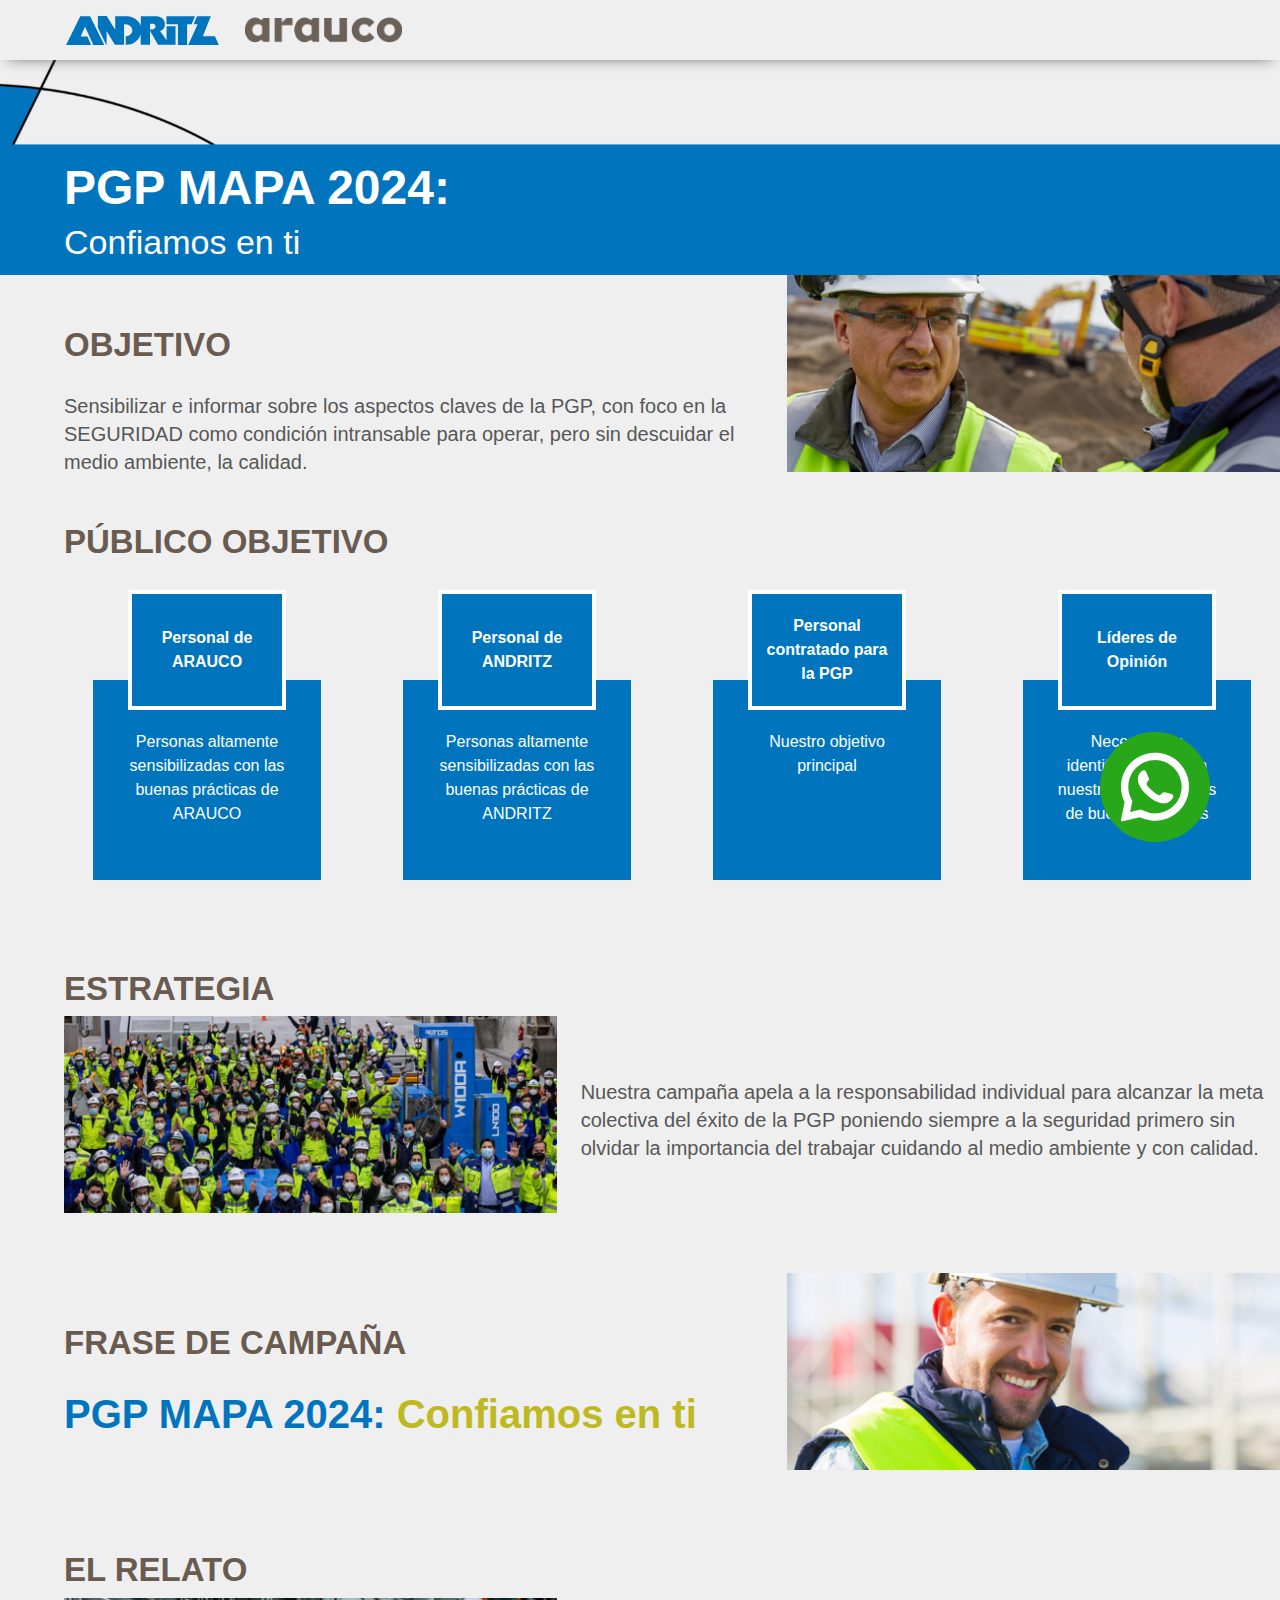
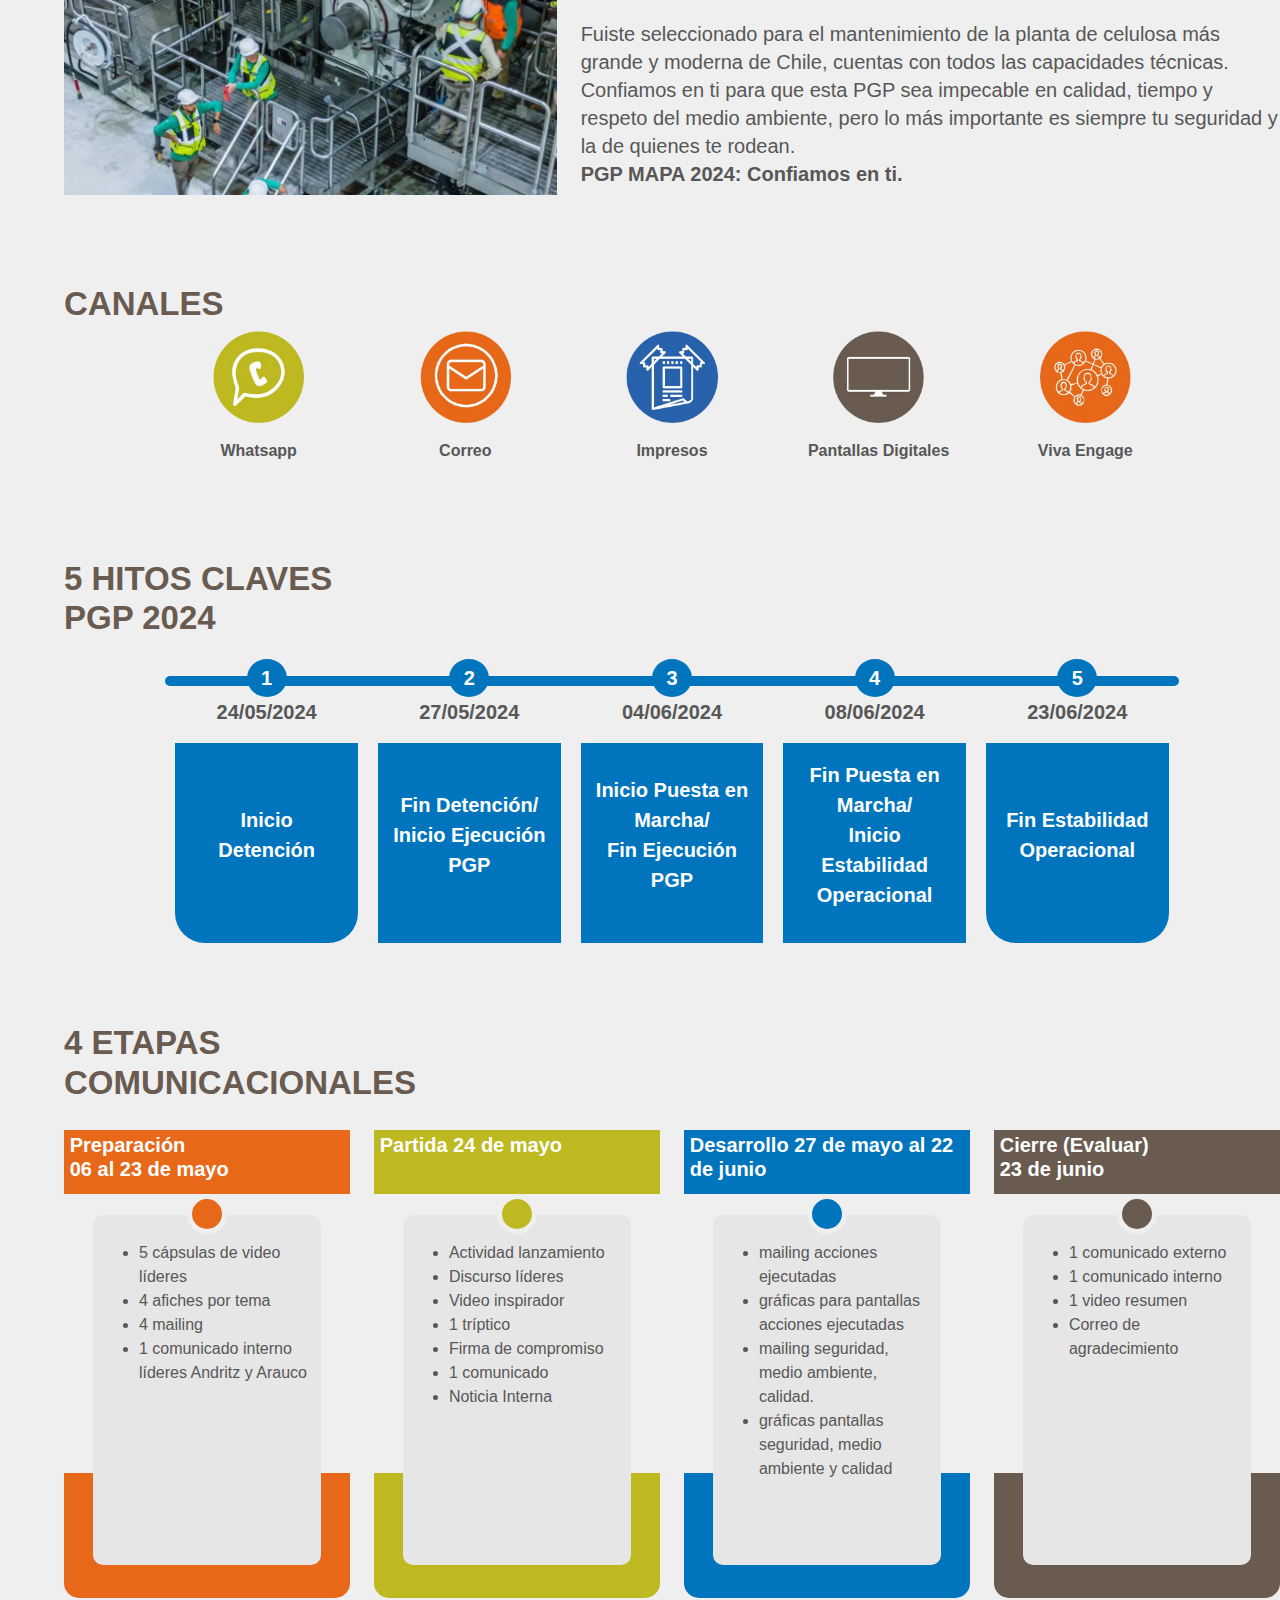
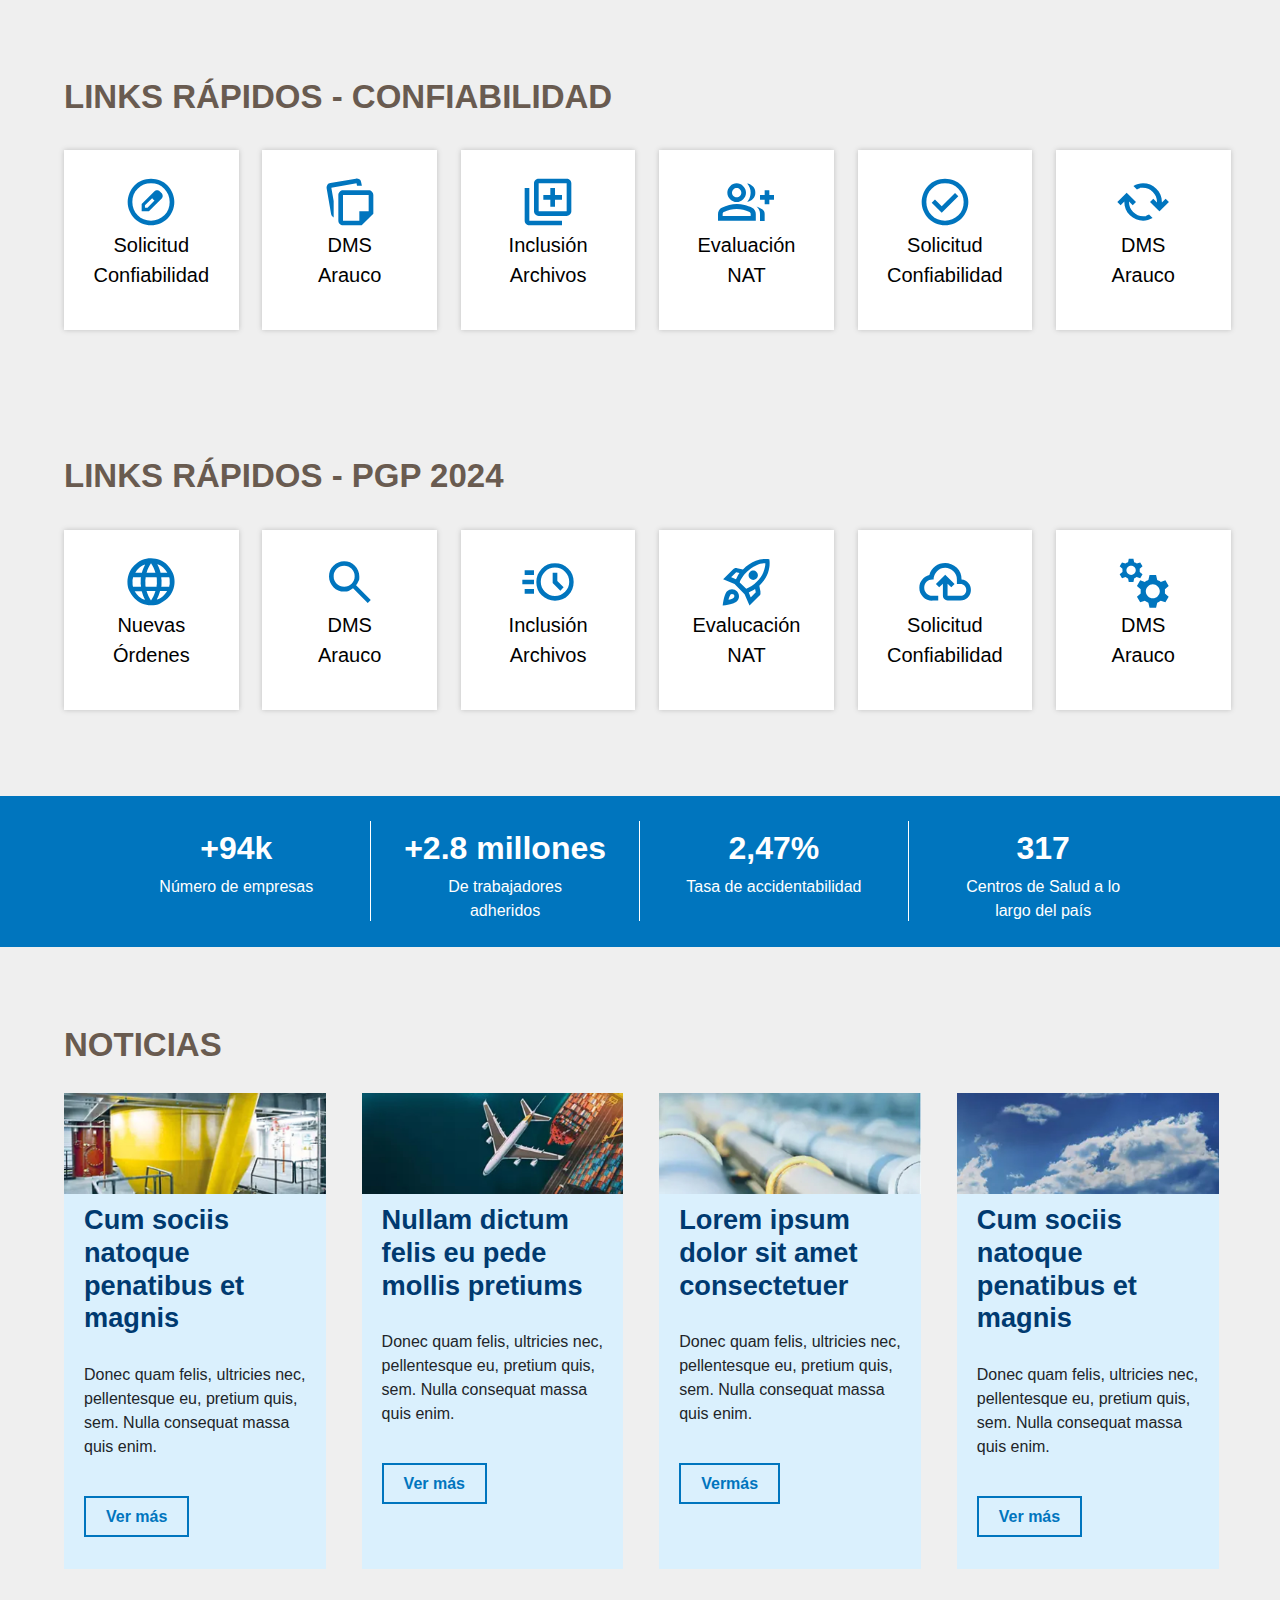
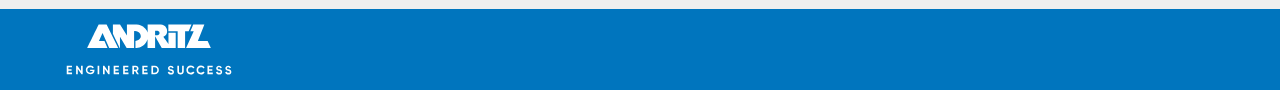
==== index.html @ b56d86c9 "tercer commit whatsapp" ====
<!DOCTYPE html>
<html>
<head>

    <meta charset="utf-8">
    <meta http-equiv="X-UA-Compatible" content="IE=edge">
    <meta name="viewport" content="width=device-width, initial-scale=1">

    <title>ANDRITZ</title>
    <!-- Bootstrap 5 -->
    <link rel="stylesheet" href="assets/css/bootstrap.min.css">

    <!-- CSS Diseño Personalizado -->
    <link rel="stylesheet" href="assets/css/style.css">



</head>

<body>
    

    <!-- HEADER -->
    <header class="header">
        <div class="and-header">
            <div class="and-logo">
                <a href="#"><img src="assets/img/logo-andritz.svg" alt="Andritz"></a>
            </div>

            <div class="and-logo">
                <a href="#"></a><img src="assets/img/logo-arauco.png" alt="Arauco"></a>
            </div>

        </div>
    </header>
    

    <!-- FOTO HEADER -->
    <div class="and-header-img">
        <div class="and-tit-header-img">
            <h1>PGP MAPA 2024:</h1>
            <p>Confiamos en ti</p>
        </div>
        <img class="and-header-desk" src="assets/img/header-arauco-andritz.png">
        <img class="and-header-mob" src="assets/img/header-mapa-responsive.png">
        <img class="and-header-mob320" src="assets/img/header-mapa-responsive320.png">
    </div>


    <div class="modal" tabindex="-1">
        <div class="modal-dialog">
          <div class="modal-content">
            <div class="modal-header">
              <h5 class="modal-title">Título del modal</h5>
              <button type="button" class="btn-close" data-bs-dismiss="modal" aria-label="Close"></button>
            </div>
            <div class="modal-body">
              <p>El texto del cuerpo modal va aquí.</p>
            </div>
            <div class="modal-footer">
              <button type="button" class="btn btn-secondary" data-bs-dismiss="modal">Cerrar</button>
              <button type="button" class="btn btn-primary">Guardar cambios</button>
            </div>
          </div>
        </div>
      </div>
    
    <!-- OBJETIVO -->
    <section class="section-arauco">
        <div class="row">
            <div class="col-md-7 and-objetivo">
                <h1 class="and-azul3">OBJETIVO</h1>
                <div class="and-separador20"></div>
                <p style="font-size: 20px; line-height: 28px;">
                Sensibilizar e informar sobre los aspectos claves de la PGP, con foco en la SEGURIDAD como condición intransable para operar, 
                pero sin descuidar el medio ambiente, la calidad. </p>
            </div>
            <div class="col-md-5    ">
                <img src="assets/img/fotos-arauco1.jpg">
            </div>
        </div>

    </section>

<div class="and-separador30"></div>

    <!-- PUBLICO OBJETIVO -->
    <section class="section-arauco">
        <h1 class="and-azul3">PÚBLICO OBJETIVO</h1>
        <div class="and-separador20"></div>
        <div class="row">
            <div class="col-md-3">
                <div class="and-pub-2">
                    <p>Personal de ARAUCO</p>
                </div>
                <div class="and-pub-obj">
                    <div class="and-separador20"></div>
                    <div class="and-separador20"></div>
                    <div class="and-separador10"></div>
                    <p>
                    Personas altamente sensibilizadas con las buenas prácticas de ARAUCO </p>
                </div>
            </div>

            <div class="col-md-3">
                <div class="and-pub-2">
                    <p>Personal de ANDRITZ</p>
                </div>
                <div class="and-pub-obj">
                    <div class="and-separador20"></div>
                    <div class="and-separador20"></div>
                    <div class="and-separador10"></div>
                    <p>
                        Personas altamente sensibilizadas con las buenas prácticas de ANDRITZ</p>
                </div>
            </div>

            <div class="col-md-3">
                <div class="and-pub-2">
                    <p>Personal contratado para la PGP</p>
                </div>
                <div class="and-pub-obj">
                    <div class="and-separador20"></div>
                    <div class="and-separador20"></div>
                    <div class="and-separador10"></div>
                    <p>
                   Nuestro objetivo principal</p>
                </div>
            </div>

            <div class="col-md-3">
                <div class="and-pub-2">
                    <p>Líderes de Opinión</p>
                </div>
                <div class="and-pub-obj">
                    <div class="and-separador20"></div>
                    <div class="and-separador20"></div>
                    <div class="and-separador10"></div>
                    <p>
                   Necesitamos identificarlos. Serán nuestros embajadores de buenas prácticas</p>
                </div>
            </div>


        </div>

    </section>

    <div class="and-separador30"></div>
    <div class="and-separador30"></div>

        <!-- ESTRATEGIA -->
        <section class="section-arauco">
            <div class="row">
                <div class="col-md-5">
                    <h1 class="and-azul3">ESTRATEGIA</h1>
                    <img src="assets/img/fotos-arauco2.jpg">
                </div>
                <div class="col-md-7 and-objetivo">
                    
                    <div class="and-separador20"></div>
                    <div class="and-separador20"></div>
                    <div class="and-separador20"></div>
                    <p style="font-size: 20px; line-height: 28px;">
                    Nuestra campaña apela a la responsabilidad individual para alcanzar la meta colectiva del
                    éxito de la PGP poniendo siempre a la seguridad primero sin olvidar la importancia del trabajar
                    cuidando al medio ambiente y con calidad. </p>
                </div>

            </div>
    
        </section>

        <div class="and-separador30"></div>
        <div class="and-separador30"></div>

        <!-- FRASE DE CAMPAÑA -->
        <section class="section-arauco">
            <div class="row">
                <div class="col-md-7 and-objetivo">
                    <h1 class="and-azul3">FRASE DE CAMPAÑA</h1>
                    <div class="and-separador20"></div>
                    <h1 class="h1-pgp">PGP MAPA 2024: <span>Confiamos en ti</span></h1>
                </div>
                <div class="col-md-5">
                    <img src="assets/img/fotos-arauco3.jpg">
                </div>
            </div>
    
        </section>    

        <div class="and-separador20"></div>
        <div class="and-separador20"></div>
        <div class="and-separador20"></div>
        <div class="and-separador20"></div>
    
            <!-- EL RELATO -->
            <section class="section-arauco">
                <div class="row">
                    <div class="col-md-5">
                        <h1 class="and-azul3">EL RELATO</h1>
                        <img src="assets/img/fotos-arauco4.jpg">
                    </div>
                    <div class="col-md-7 and-objetivo">
                        
                        <div class="and-separador20"></div>
                        <p style="font-size: 20px; line-height: 28px;">
                            Fuiste seleccionado para el mantenimiento de la planta de celulosa más grande y moderna de Chile, 
                            cuentas con todos las capacidades técnicas. Confiamos en ti para que esta PGP sea impecable en calidad, 
                            tiempo y respeto del medio ambiente, pero lo más importante es siempre tu seguridad y la de quienes te rodean.<br> 
                            <strong>PGP MAPA 2024: Confiamos en ti.</strong> </p>
                    </div>
    
                </div>
        
            </section>   
            
        <div class="and-separador20"></div>
        <div class="and-separador20"></div>
        <div class="and-separador20"></div>
        <div class="and-separador20"></div>
    
        <!-- CANALES-->
        <section class="section-arauco">
            <h1 class="and-azul3">CANALES</h1>
            <div class="row">
                <div class="col-md-1"></div>
                <div class="col-md-2 and-ico-canales">
                    <img src="assets/img/ico-canales1.png" alt="Whatsapp">
                    <p><strong>Whatsapp</strong></p>
                </div>
                <div class="col-md-2 and-ico-canales">
                    <img src="assets/img/ico-canales2.png" alt="Whatsapp">
                    <p><strong>Correo</strong></p>
                </div>
                <div class="col-md-2 and-ico-canales">
                    <img src="assets/img/ico-canales3.png" alt="Whatsapp">
                    <p><strong>Impresos</strong></p>
                </div>
                <div class="col-md-2 and-ico-canales">
                    <img src="assets/img/ico-canales4.png" alt="Whatsapp">
                    <p><strong>Pantallas Digitales</strong></p>
                </div>
                <div class="col-md-2 and-ico-canales">
                    <img src="assets/img/ico-canales5.png" alt="Whatsapp">
                    <p><strong>Viva Engage</strong></p>
                </div>
                <div class="col-md-1"></div>
            </div>
    
        </section>    

        <div class="and-separador20"></div>
        <div class="and-separador20"></div>
        <div class="and-separador20"></div>
        <div class="and-separador20"></div>

         <!-- 5 HISTOS CLAVES-->
         <section class="section-arauco">
             <h1 class="and-azul3">5 HITOS CLAVES <br>PGP 2024</h1>
            <div class="and-separador20"></div>
            <div class="row and-claves">
                
                <div class="col-md-1"></div>
                <div class="col-md-2 and-hito">
                    <div class="and-hito-head">
                        <div class="linea1 border-line1"></div>
                        <p class="and-hito-num">1</p>
                        <p>24/05/2024</p>
                    </div>
                    <div class="and-hito-foot and-hito-foot-border-radius">
                        <p>Inicio<br>Detención</p>
                    </div>
                </div>
                <div class="col-md-2 and-hito">
                    <div class="and-hito-head">
                        <div class="linea1"></div>
                        <p class="and-hito-num">2</p>
                        <p>27/05/2024</p>
                    </div>
                    <div class="and-hito-foot">
                        <p>Fin Detención/ <br>Inicio Ejecución PGP</p>
                    </div>
                </div>
                <div class="col-md-2 and-hito">
                    <div class="and-hito-head">
                        <div class="linea1"></div>
                        <p class="and-hito-num">3</p>
                        <p>04/06/2024</p>
                    </div>
                    <div class="and-hito-foot">
                        <p>Inicio Puesta en Marcha/ <br>Fin Ejecución PGP</p>
                    </div>
                </div>
                <div class="col-md-2 and-hito">
                    <div class="and-hito-head">
                        <div class="linea1"></div>
                        <p class="and-hito-num">4</p>
                        <p>08/06/2024</p>
                    </div>
                    <div class="and-hito-foot">
                        <p>Fin Puesta en Marcha/ <br>Inicio Estabilidad Operacional</p>
                    </div>
                </div>
                <div class="col-md-2 and-hito">
                    <div class="and-hito-head">
                        <div class="linea1 border-line2"></div>
                        <p class="and-hito-num">5</p>
                        <p>23/06/2024</p>
                    </div>
                    <div class="and-hito-foot and-hito-foot-border-radius">
                        <p>Fin Estabilidad Operacional</p>
                    </div>
                </div>
                <div class="col-md-1"></div>
            </div>
    
        </section>    
        
        <div class="and-separador20"></div>
        <div class="and-separador20"></div>
        <div class="and-separador20"></div>
        <div class="and-separador20"></div>

         <!-- 4 ETAPAS COMUNICACIONALES-->
         <section class="section-arauco">
            <h1 class="and-azul3">4 ETAPAS <br>COMUNICACIONALES</h1>
            <div class="and-separador20"></div>
            <div class="row">
                <div class="col-md-3 and-comunica">
                    <div class="tit-fecha-comunica bg-comunica1">
                    <h5>Preparación<br>06 al 23 de mayo</h5>
                    </div>
                    <div class="and-bullet-comunica bg-comunica1"></div>
                    <div class="foot-list-comunica">
                        <ul>
                            <li>5 cápsulas de video líderes</li>
                            <li>4 afiches por tema</li>
                            <li>4 mailing</li>
                            <li>1 comunicado interno líderes Andritz y Arauco</li>
                        </ul>
                        </div>
                    <div class="foot-comunica bg-comunica1">
                    </div>

                </div>
                <div class="col-md-3 and-comunica">
                    <div class="tit-fecha-comunica bg-comunica2">
                    <h5>Partida 24 de mayo</h5>
                    </div>
                    <div class="and-bullet-comunica bg-comunica2"></div>
                    <div class="foot-list-comunica">
                        <ul>
                            <li>Actividad lanzamiento</li>
                            <li>Discurso líderes</li>
                            <li>Video inspirador</li>
                            <li>1 tríptico</li>
                            <li>Firma de compromiso </li>
                            <li>1 comunicado</li>
                            <li>Noticia Interna</li>
                        </ul>
                        </div>
                    <div class="foot-comunica bg-comunica2">
                    </div>

                </div>
                <div class="col-md-3 and-comunica">
                    <div class="tit-fecha-comunica bg-comunica3">
                    <h5>Desarrollo 27 de mayo al 22 de junio</h5>
                    </div>
                    <div class="and-bullet-comunica bg-comunica3"></div>
                    <div class="foot-list-comunica">
                        <ul>
                            <li>mailing acciones ejecutadas</li>
                            <li>gráficas para pantallas acciones ejecutadas</li>
                            <li>mailing seguridad, medio ambiente, calidad. </li>
                            <li>gráficas pantallas seguridad, medio ambiente y calidad</li>
                        </ul>
                        </div>
                    <div class="foot-comunica bg-comunica3">
                    </div>

                </div>
                <div class="col-md-3 and-comunica">
                    <div class="tit-fecha-comunica bg-comunica4">
                    <h5>Cierre (Evaluar)<br>23 de junio </h5>
                    </div>
                    <div class="and-bullet-comunica bg-comunica4"></div>
                    <div class="foot-list-comunica">
                        <ul>
                            <li>1 comunicado externo</li>
                            <li>1 comunicado interno</li>
                            <li>1 video resumen</li>
                            <li>Correo de agradecimiento</li>
                        </ul>
                        </div>
                    <div class="foot-comunica bg-comunica4">
                    </div>

                </div>                
            </div>
        </section>            

        <div class="and-separador20"></div>
        <div class="and-separador20"></div>

    <!-- CONTENIDO -->
    <section class="section">
        <div class="and-container">

            <!-- LINKS RÁPIDOS - CONFIABILIDAD-->
            <h3 class="and-azul3">LINKS RÁPIDOS - CONFIABILIDAD</h3>
            <div class="and-separador20"></div>
            <div class="and-row">
                <div class="and-col-2">
                    <button class="and-btn">
                        <img src="assets/img/svg/draft_orders_24dp_FILL0_wght400_GRAD0_opsz24.svg">
                        <p>Solicitud<br>Confiabilidad</p>
                    </button>
                </div>
                <div class="and-col-2">
                    <button class="and-btn">
                        <img src="assets/img/svg/note_stack_24dp_FILL0_wght400_GRAD0_opsz24.svg">
                        <p>DMS<br>Arauco</p>
                    </button>
                </div>
                <div class="and-col-2">
                    <button class="and-btn">
                    <img src="assets/img/svg/add_to_photos_24dp_FILL0_wght400_GRAD0_opsz24.svg">
                        <p>Inclusión<br>Archivos</p>
                    </button>
                </div>
                <div class="and-col-2">
                    <button class="and-btn">
                        <img src="assets/img/svg/group_add_24dp_FILL0_wght400_GRAD0_opsz24.svg">
                        <p>Evaluación<br>NAT</p>
                    </button>
                </div>
                <div class="and-col-2">
                    <button class="and-btn">
                        <img src="assets/img/svg/check_circle_24dp_FILL0_wght400_GRAD0_opsz24.svg">
                        <p>Solicitud<br>Confiabilidad</p>
                    </button>
                </div>
                <div class="and-col-2">
                    <button class="and-btn">
                        <img src="assets/img/svg/cached_24dp_FILL0_wght400_GRAD0_opsz24.svg">
                        <p>DMS<br>Arauco</p>
                    </button>
                </div>
                </div>

                <div class="and-separador30"></div>
                <div class="and-separador30"></div>
                <div class="and-separador30"></div>
                <div class="and-separador30"></div>

            <!-- LINKS RÁPIDOS - PGP 2024-->
            <h3 class="and-azul3">LINKS RÁPIDOS - PGP 2024</h3>
            <div class="and-separador20"></div>
            <div class="and-row">
                <div class="and-col-2">
                    <button class="and-btn">
                        <img src="assets/img/svg/language_24dp_FILL0_wght400_GRAD0_opsz24.svg">
                        <p>Nuevas<br>Órdenes</p>
                    </button>
                </div>
                <div class="and-col-2">
                    <button class="and-btn">
                        <img src="assets/img/svg/search_24dp_FILL0_wght400_GRAD0_opsz24.svg">
                        <p>DMS<br>Arauco</p>
                    </button>
                </div>
                <div class="and-col-2">
                    <button class="and-btn">
                    <img src="assets/img/svg/acute_24dp_FILL0_wght400_GRAD0_opsz24.svg">
                        <p>Inclusión<br>Archivos</p>
                    </button>
                </div>
                <div class="and-col-2">
                    <button class="and-btn">
                        <img src="assets/img/svg/rocket_launch_24dp_FILL0_wght400_GRAD0_opsz24.svg">
                        <p>Evalucación<br>NAT</p>
                    </button>
                </div>
                <div class="and-col-2">
                    <button class="and-btn">
                        <img src="assets/img/svg/cloud_upload_24dp_FILL0_wght400_GRAD0_opsz24.svg">
                        <p>Solicitud<br>Confiabilidad</p>
                    </button>
                </div>
                <div class="and-col-2">
                    <button class="and-btn">
                        <img src="assets/img/svg/manufacturing_24dp_FILL0_wght400_GRAD0_opsz24.svg">
                        <p>DMS<br>Arauco</p>
                    </button>
                </div>
                </div>
            </div>
        </div>
    </section>

    <div class="and-separador20"></div>
    <div class="and-separador20"></div>
    <div class="and-separador20"></div>
    <div class="and-separador20"></div>

    <!-- SECCIÓN INDICADORES -->
    <div class="and-indica">

            <div class="and-row">
                <div class="and-col-3 and-indica-box and-indica-box-border">
                    <h1>+94k</h1>
                    <p>Número de empresas</p>
                </div>
                <div class="and-col-3 and-indica-box and-indica-box-border">
                    <h1>+2.8 millones</h1>
                    <p>De trabajadores<br>adheridos</p>
                </div>
                <div class="and-col-3 and-indica-box and-indica-box-border">
                    <h1>2,47%</h1>
                    <p>Tasa de accidentabilidad</p>
                </div>
                <div class="and-col-3 and-indica-box">
                    <h1>317</h1>
                    <p>Centros de Salud a lo<br>largo del país</p>
                </div>
            </div>

    </div>

    <div class="and-separador20"></div>
    <div class="and-separador20"></div>

    <!-- NOTICIAS-->
    <section class="section">
        <h1 class="and-azul3">NOTICIAS</h1>
        <div class="and-separador20"></div>
        <div class="and-row">
            <div class="and-col-3 and-box-noticia">
                <img src="assets/img/pp-gasification-bfb-skive.jpg" alt="Imagen Noticia">
                <div class="and-txt-box-noticia">
                    <h2>Cum sociis natoque penatibus et magnis</h2>
                    <div class="and-separador20"></div>
                    <p>Donec quam felis, ultricies nec, pellentesque eu, pretium quis, sem. Nulla consequat massa quis enim.</p>
                    <div class="and-separador30"></div>
                    <a href="noticia.html" class="and-btn-noticia">
                        Ver más
                    </a>
                </div>
            </div>
            <div class="and-col-3 and-box-noticia">
                <img src="assets/img/renewable-fuels-slider-image.jpg" alt="Imagen Noticia">
                <div class="and-txt-box-noticia">
                    <h2>Nullam dictum felis eu pede mollis pretiums</h2>
                    <div class="and-separador20"></div>
                    <p>Donec quam felis, ultricies nec, pellentesque eu, pretium quis, sem. Nulla consequat massa quis enim.</p>
                    <div class="and-separador30"></div>
                    <a href="noticia.html" class="and-btn-noticia">
                        Ver más
                    </a>
                </div>
            </div>
            <div class="and-col-3 and-box-noticia">
                <img src="assets/img/picture-1-keyvisual-offshore-bioethanol-metals-steel-pumps-pumps.jpg" alt="Imagen Noticia">
                <div class="and-txt-box-noticia">
                    <h2>Lorem ipsum dolor sit amet consectetuer </h2>
                    <div class="and-separador20"></div>
                    <p>Donec quam felis, ultricies nec, pellentesque eu, pretium quis, sem. Nulla consequat massa quis enim.</p>
                    <div class="and-separador30"></div>
                    <a href="noticia.html" class="and-btn-noticia">
                        Vermás
                    </a>
                </div>
            </div>
            <div class="and-col-3 and-box-noticia">
                <img src="assets/img/andritz-kap-bg-picture.jpg" alt="Imagen Noticia">
                <div class="and-txt-box-noticia">
                    <h2>Cum sociis natoque penatibus et magnis</h2>
                    <div class="and-separador20"></div>
                    <p>Donec quam felis, ultricies nec, pellentesque eu, pretium quis, sem. Nulla consequat massa quis enim.</p>
                    <div class="and-separador30"></div>
                    <a href="noticia.html" class="and-btn-noticia">
                        Ver más
                    </a>
                </div>
            </div>
            

        </div>


    </section>  
    
    <div class="and-separador20"></div>
    <div class="and-separador20"></div>


    <!-- FOOTER -->
    <footer class="footer">
        <div class="and-footer">
            <img src="assets/img/logo-footer-andritz.svg" alt="Logo Footer Andritz">
        </div>
    </footer>



    <!-- MODAL BIENVENIDA -->
    <div class="modal" id="myModal" tabindex="-1">
        <div class="modal-dialog">
          <div class="modal-content">
<!--             <div class="modal-header">
                
              <h5 class="modal-title">Título del modal</h5>
              <button type="button" class="btn-close" data-bs-dismiss="modal" aria-label="Close"></button>
            </div> -->
            
            <img src="assets/img/modal-bienvenida.jpg">

            <button type="button" class="btn" data-bs-dismiss="modal">Cerrar X</button>

<!--             <div class="modal-body">
              <p>El texto del cuerpo modal va aquí.</p>
            </div> -->
<!--             <div class="modal-footer">
              <button type="button" class="btn btn-secondary" data-bs-dismiss="modal">Cerrar</button>
              <button type="button" class="btn btn-primary">Guardar cambios</button>
            </div> -->
          </div>
        </div>
      </div>

      <a href="#" class="btn-flotante"><img src="assets/img/svg/whatsapp.svg" width="30" height="30"></a>

    <script src="assets/js/jquery.min.js"></script>
    <script src="assets/js/bootstrap.min.js"></script>
    <script src="assets/js/popper-1.14.6.min.js"></script>

    <script>
        $(window).on('load',function(){
    var delayMs = 1500; // delay in milliseconds
    
    setTimeout(function(){
        $('#myModal').modal('show');
    }, delayMs);
});
    </script>



</body>
</html>
---- assets/css/style.css ----
*{
    margin: 0;
    padding: 0;
}

body{
    background-color: #EFEFEF;
    font-family: Arial, sans-serif;
    overflow-x: hidden;
}

img{
    width: 100%;
    height: auto;
}

header.header{
    width: 100%;
    height: auto;
    background-color: #EFEFEF;
    position: fixed;
    z-index: 999;
    -webkit-box-shadow: 0px 5px 15px -8px rgba(69,69,69,1);
-moz-box-shadow: 0px 5px 15px -8px rgba(69,69,69,1);
box-shadow: 0px 5px 15px -8px rgba(69,69,69,1);
}

.and-header{
    height: auto;
    display: flex;
    margin-left: 5%;
    align-items: center;
    padding: 1% 0;
}



.and-logo{
    margin-right: 2%;
}


.and-logo img{
    width: 157px;
}

.and-header-img{
    padding-top: 4%;
    height: auto;
}

.and-tit-header-img{
    position: absolute;
    left: 5%;
    top:24%;
    transition: .3s;
}

.and-header-img h1{
    color: #FFFFFF;
    font-size: 48px;
    font-weight: 700;
    margin-bottom: 0;
}

.and-header-img p{
    color: #FFFFFF;
    font-size: 34px;
    font-weight: lighter;
}

.and-header-img img{
    width: 100%;
    height: auto;
}

.and-header-mob{
    display: none;
}

.and-header-mob320{
    display: none;
}


section.section{
    margin:0 2% 0 5%;
    min-height: 400px;
    padding: 3% 0 0 0;
}

section.section-arauco{
    margin:0 0 0 5%;
    padding: 0;
    color:#575757;
}


.and-pub-obj{
    width: 70%;
    min-height: 178px;
    /* height: auto; */
    background-color:#0075BE;
    color: #FFFFFF;
    padding: 0 10% 4% 10%;
    text-align: center;
    line-height: 24px;
    margin: 0 auto;
    margin-top: -30px;
    margin-bottom: 10%;
}

.and-pub-2{
    width: 45%;
    height: 120px;
    margin: 0 auto;
    padding: 0 10px;
    display: flex;
    align-content: center;
    flex-wrap: wrap;
    border: 4px solid #FFFFFF;
    z-index: 10;
    position: relative;
    background-color:#0075BE;
    color: #FFFFFF;
    text-align: center;
}

.and-pub-2 p{
    margin: 0 auto;
    font-weight: 700;
}

.and-objetivo{
    padding-top: 4%;
}

.and-azul1{
    color:#0075BE;
}
.and-azul2{
    color:#003A70;
}
.and-azul3{
    color:#695b50;
    font-size: 33px;
    font-weight: 700;
}

.h1-pgp{
    color:#0075BE;
    font-weight: 700;
}

.h1-pgp span{
    color: #beb921;
}

.and-icon34{
    font-size: 34px;
}
.and-icon48{
    font-size: 48px;
}
.and-icon52{
    font-size: 52px;
}
.and-icon56{
    font-size: 56px;
}

.and-separador10{
    width: 100%;
    height: 10px;
}

.and-separador20{
    width: 100%;
    height: 20px;
}

.and-separador30{
    width: 100%;
    height: 30px;
}


.and-btn{
    width: 88%;
    height: 180px;
    font-size: 20px;
    background-color: #FFFFFF;
    border-radius: 0px;
    border: none;
    margin: 3% 0;
    -webkit-box-shadow: 0px 0px 5px 0px rgba(191,191,191,1);
    -moz-box-shadow: 0px 0px 5px 0px rgba(191,191,191,1);
    box-shadow: 0px 0px 5px 0px rgba(191,191,191,1);
}

.and-btn:hover{
    background-color: #d9eaf5;
    transition: .3s;
    cursor: pointer;
}

.and-btn:focus{
    border: 2px solid #0075BE;
    transition: .3s;
}

.and-btn img{
    width: 56px;
    height: auto;
    color: #0075BE;
}



.and-indica{
    /* width: 84%; */
    background-color: #0075BE;
    color: #FFFFFF;
    padding: 2% 8%;
}

.and-indica-box{
    text-align: center;
    height: 100px !important;
    padding-top: .7%;
}
.and-indica-box h1{
font-size: 2rem;
font-weight: 700;
}
.and-indica-box-border{
    border-right: 1px solid #FFFFFF;
}


.and-box-noticia{
    width: 95%;
    height: auto;
    margin: 0 3% 0 0;
    background-color: #DAF0FD;
}

.and-box-noticia img{
    width: 100%;
    height: auto;
}

.and-txt-box-noticia{
    padding:10px 20px 40px 20px;
}

.and-txt-box-noticia h2{
    color:#003A70;
    font-size: 1.7rem !important;
    font-weight: 700;
}

a.and-btn-noticia{
    width: 200px;
    height: 40px;
    background-color: transparent;
    border: 2px solid #0075BE;
    color: #0075BE;
    padding: 10px 20px;
    text-decoration: none;
    font-weight: bold;
}

a.and-btn-noticia:hover{
    color: #8ac0e1;
    transition: .3s;;
}


.and-ico-canales{
    text-align: center;
}

.and-ico-canales img{
    width: 50%;
    height: auto;
    margin-bottom: 1rem;
}

.and-claves{
    margin: 0 auto;
}

.and-hito{
    text-align: center;
    padding: 0;
}

.and-hito-head{
    padding: 5% 0 0 0;
    font-weight: 700;
}

.and-hito-head p{
    font-size: 20px;
}

.and-hito-num{
    width: 40px;
    height: auto;
    border-radius: 50%;
    background-color:#0075BE;
    color: #FFFFFF;
    margin: 0 auto;
    font-weight: 700;
    font-size: 28px;
    padding: 2%;
    margin-top: -27px;
}
.and-hito-foot{
    background-color: #0075BE;
    color: #FFFFFF;
    min-height: 200px;
    padding: 5%;
    display: flex;
    justify-content: center;
    align-items: center;
    margin: 0 10px;
}

.and-hito-foot-border-radius{
    border-radius: 0 0 30px 30px ;
}

.and-hito-foot p{
    font-size: 20px;
    font-weight: 700;
}

.linea1{
    width: 100%;
    height: 10px;
    background-color: #0075BE;
}

.border-line1{
    border-radius: 10px 0 0 10px;
}
.border-line2{
    border-radius:0 10px 10px 0;
}

.tit-fecha-comunica{
    color: #FFFFFF;
    padding: 1% 1% 1% 2%;
    min-height: 64px;
}

.tit-fecha-comunica h5{
    font-weight: 700;
}

.foot-comunica{
    width: 100%;
    height: 125px;
    padding: 0 0 5% 0;
    border-radius: 0 0 15px 15px;
    margin-top: -92px;
}

.foot-list-comunica{
    width: 80%;
    padding:9% 5% 2% 5%;
    margin: 0 auto;
    background-color: #e6e6e6;
    border-radius: 10px;
    position: relative;
    z-index: 10;
    margin-top: -19px;
    min-height: 250px;
}

.and-bullet-comunica{
    width: 40px;
    height: 40px;
    border-radius: 50%;
    border: 5px solid #EFEFEF;
    position: relative;
    z-index: 100;
    margin: 0 auto;
}

.bg-comunica1{
    background-color: #e76819;
}
.bg-comunica2{
    background-color: #beb921;
}
.bg-comunica3{
    background-color: #0075BE
}
.bg-comunica4{
    background-color: #695b50
}

/* :::::NOTICIAS:::: */

section.section-noticias{
    margin:0 2% 0 5%;
    min-height: 400px;
    padding: 6% 0 0 0;
}

section.section-noticias h1{
    color: #0075BE;
    font-weight: 700;
    font-size: 2rem;
}

.fecha-noticia{
    padding-bottom: 1rem;
    font-weight: 700;
    color: #695b50;
}

.and-migapan{
    width: 100%;
    height: auto;
    padding: 0 0 1% 0;
    font-size: 14px;
}

.and-migapan ul{
    margin: 0;
    padding:0;
}

.and-migapan ul li{
    list-style: none;
    display: inline;
    padding-right: 3px;
    color: #575757;
}
.and-migapan ul li a{
    color: #0075BE;
    text-decoration: none;
}
.and-migapan ul li a:hover{
    text-decoration: underline;
}

.modal{
    z-index: 10000000000000;
}
.modal-dialog{
    max-width: 780px !important;
    padding: 4% 0 0 0;
}

.modal-header{
    border-bottom: none;
}

footer.footer{
    width: 100%;
    height: auto;
    background-color:#0075BE;
}

.and-footer{
    display: flex;
    justify-content: left;
}

.and-footer img{
    width: 170px;
    height: auto;
    margin-left: 5%;
    padding: 1% 0;
}


  /*:::::::::::::GRILLA::::::::::::::*/

  .and-container{
    width: 100%;
    height: auto;
    margin: 0 auto;
}

.and-container-fluid{
    width: 80%;
    height: auto;
    margin: 0 auto;
}

.and-row{
    display: flex;
    width: 100%;
    height: auto;
}

.and-col-1{
    width: 8.3%;
    height: auto;
}

.and-col-2{
    width: 16.666%;
    height: auto;
}

.and-col-3{
    width: 25%;
    height: auto;
}

.and-col-4{
    width: 33.333%;
    height: auto;
}

.and-col-5{
    width: 41.66%;
    height: auto;
}

.and-col-6{
    width: 50%;
    height: auto;
}

.and-col-7{
    width: 58.33%;
    height: auto;
}

.and-col-8{
    width: 66.666%;
    height: auto;
}

.and-col-9{
    width: 75%;
    height: auto;
}

.and-col-10{
    width: 83.333%;
    height: auto;
}

.and-col-11{
    width: 91.666%;
    height: auto;
}

.and-col-12{
    width: 100%;
    height: auto;
}

@media only screen and (max-width: 1684px){
    .and-tit-header-img{
        top:26%;
        transition: .3s;
    }

    .foot-list-comunica{
        min-height: 300px;
    }
}

@media only screen and (max-width: 1490px){

    .and-tit-header-img{
        top:21%;
        transition: .3s;
    }

    .and-pub-2{
        width: 55%;
    }

    .and-pub-obj{
        width: 80%;
        min-height: 200px;
    }

    }

@media only screen and (max-width: 1280px){

    .and-tit-header-img{
        top:17.7%;
        transition: .3s;
    }

    .foot-list-comunica{
        min-height: 350px;
    }

    }
    
    @media only screen and (max-width: 1200px){
    
    .and-tit-header-img{
        top:15%;
        transition: .3s;
    }
    
    .and-header-img h1{
        font-size: 38px;
        transition: .3s;
    }
    
    .and-header-img h2{
        font-size: 23px;
        font-weight: lighter;
        transition: .3s;
    }

    .and-pub-2{
        width: 55%;
    }

    .and-pub-obj{
        width: 80%;
        min-height: 220px;
    }

    .foot-list-comunica{
        min-height: 390px;
    }
    
    }

@media only screen and (max-width: 1024px){

    .foot-list-comunica{
        min-height: 450px;
    }

    .and-tit-header-img{
        top:20%;
        transition: .3s;
    }

    .and-btn{
        width: 98%;
    }

    .and-row{
        display: block;
        width: 100%;
        height: auto;
        transition: .5s;
    }

    .and-col-1,
    .and-col-2,
    .and-col-3,
    .and-col-4,
    .and-col-5,
    .and-col-6,
    .and-col-7,
    .and-col-8,
    .and-col-9,
    .and-col-10,and
    .and-col-11,
    .and-col-12{
        width: 100%;
        height: auto;
        transition: .5s;
    }

    .and-indica-box{
        padding-top: 3%;
        height: auto !important;
    }

    .and-indica-box-border{
        border-right: none;
        border-bottom:1px solid #FFFFFF;
    }

    .and-box-noticia{
        margin: 0 0 3% 0;
    }
}




@media only screen and (max-width: 990px){

    .foot-list-comunica{
        min-height: 490px;
    }

    header.header{
        position:relative;
    }
    
    .and-header-img{
        padding-top: 0;
        height: auto;
    }

.and-tit-header-img{
    top:10%;
    transition: .3s;
}

.and-header-img h1{
    font-size: 33px;
    transition: .3s;
    margin-bottom: 0;
}

.and-header-img p{
    font-size: 22px;
    font-weight: lighter;
    transition: .3s;
    margin-top: -0.5rem;
    margin-bottom: 0;
}

.and-pub-2{
    width: 65%;
}

.and-pub-obj{
    width: 90%;
    min-height: 280px;
}

}

@media only screen and (max-width: 810px){
    .and-tit-header-img{
        top:11%;
        transition: .3s;
    }

    .and-pub-2{
        width: 77%;
        height: 100px;
    }    

    .and-pub-obj{
        width: auto;
        min-height: 100px;  
}  
}


@media only screen and (max-width: 800px){
    .and-tit-header-img{
        top:9%;
        transition: .3s;
    }      
}    
@media only screen and (max-width: 768px){
    .and-tit-header-img{
        top:11%;
        transition: .3s;
    }

    .linea1 {
        display: none;
    }

    .and-hito-foot,
    .and-comunica{
        margin-bottom: 20%;
    }

    section.section-arauco{
        margin:0 5% 0 5%;
    }

    .and-hito-num {
        width: 68px;
        height: auto;
        border-radius: 50%;
        background-color: #0075BE;
        color: #FFFFFF;
        margin: 0 auto;
        font-weight: 700;
        font-size: 28px !important;
        padding: 2%;
        margin-top: -27px;
    }

    .and-hito-foot p{
        font-size: 16px;
    }

    .foot-list-comunica{
        min-height: 250px;
    }
    
}

@media only screen and (max-width: 680px){

    .and-hito-num {
        width: 68px;
        height: auto;
        border-radius: 50%;
        background-color: #0075BE;
        color: #FFFFFF;
        margin: 0 auto;
        font-weight: 700;
        font-size: 28px !important;
        padding: 2%;
        margin-top: -27px;
    }

    .and-header-desk{
    display: none;
}
    .and-header-mob{
    display: block;
}

.and-header-mob320{
    display: none;
}

.and-tit-header-img{
    top:11%;
    transition: .3s;
}

.and-header-img h1{
    font-size: 21px;
    transition: .3s;
}

.and-header-img h2{
    font-size: 16px;
    font-weight: lighter;
    transition: .3s;
}

.and-footer img{
    padding: 5% 0;
}

}

@media only screen and (max-width: 540px){
    .and-tit-header-img{
        top:14%;
        transition: .3s;
    }

    .and-hito-num {
        width: 62px;
        height: auto;
        border-radius: 50%;
        background-color: #0075BE;
        color: #FFFFFF;
        margin: 0 auto;
        font-weight: 700;
        font-size: 28px !important;
        padding: 2%;
        margin-top: -27px;
    }
}

@media only screen and (max-width: 450px){

    .and-header-desk{
    display: none;
}
    .and-header-mob{
    display: none;
}

.and-header-mob320{
    display: block;
}


.and-tit-header-img{
    top:11%;
    transition: .3s;
}

.and-header-img h1{
    font-size: 23px;
    transition: .3s;
}

.and-header-img h2{
    font-size: 18px;
    font-weight: lighter;
    transition: .3s;
}

.and-header-img{
    padding-top: 0;
    height: auto;
}

}

@media only screen and (max-width: 395px){



.and-tit-header-img{
    top:12%;
    transition: .3s;
}

.and-header-img h1{
    font-size: 20px;
    transition: .3s;
}

.and-header-img h2{
    font-size: 16px;
    font-weight: lighter;
    transition: .3s;
}

.and-hito-num {
    width: 49px;
    font-size: 28px !important;
    padding: 1%;
    margin-top: -27px;
}

}

@media only screen and (max-width: 375px){

/* .and-tit-header-img{
    top:13%;
    transition: .3s;
} */

}

@media only screen and (max-width: 360px){

.and-tit-header-img{
    top:13%;
    transition: .3s;
}

}


@media only screen and (max-width: 340px){

.and-tit-header-img{
    top:9%;
    transition: .3s;
}

.and-header-img h1{
    font-size: 18px;
    transition: .3s;
}

.and-header-img h2{
    font-size: 14px;
    font-weight: lighter;
    transition: .3s;
}

}

@media only screen and (max-width: 300px){

.and-tit-header-img{
    top:10%;
    transition: .3s;
}

.and-header-img h1{
    font-size: 16px;
    transition: .3s;
}

.and-header-img h2{
    font-size: 14px;
    font-weight: lighter;
    transition: .3s;
}

}

.btn-flotante {
	font-size: 16px; /* Cambiar el tamaño de la tipografia */
	text-transform: uppercase; /* Texto en mayusculas */
	font-weight: bold; /* Fuente en negrita o bold */
	color: #ffffff; /* Color del texto */
	border-radius: 5px; /* Borde del boton */
	letter-spacing: 2px; /* Espacio entre letras */
	background-color:transparent; /* Color de fondo */
	padding: 18px 30px; /* Relleno del boton */
	position: fixed;
	bottom: 40px;
	right: 40px;
	transition: all 300ms ease 0ms;
/* 	box-shadow: 0px 8px 15px rgba(0, 0, 0, 0.1); */
	z-index: 99;
    border-radius: 50%;
}
.btn-flotante:hover {
	background-color: transparent; /* Color de fondo al pasar el cursor */
/* 	box-shadow: 0px 15px 20px rgba(0, 0, 0, 0.3); */
	transform: translateY(-7px);
}

.btn-flotante img{
    width: 110px;
    height: 110px;
}
@media only screen and (max-width: 600px) {
 	.btn-flotante {
		font-size: 14px;
		padding: 12px 20px;
		bottom: 20px;
		right: 20px;
	}
}
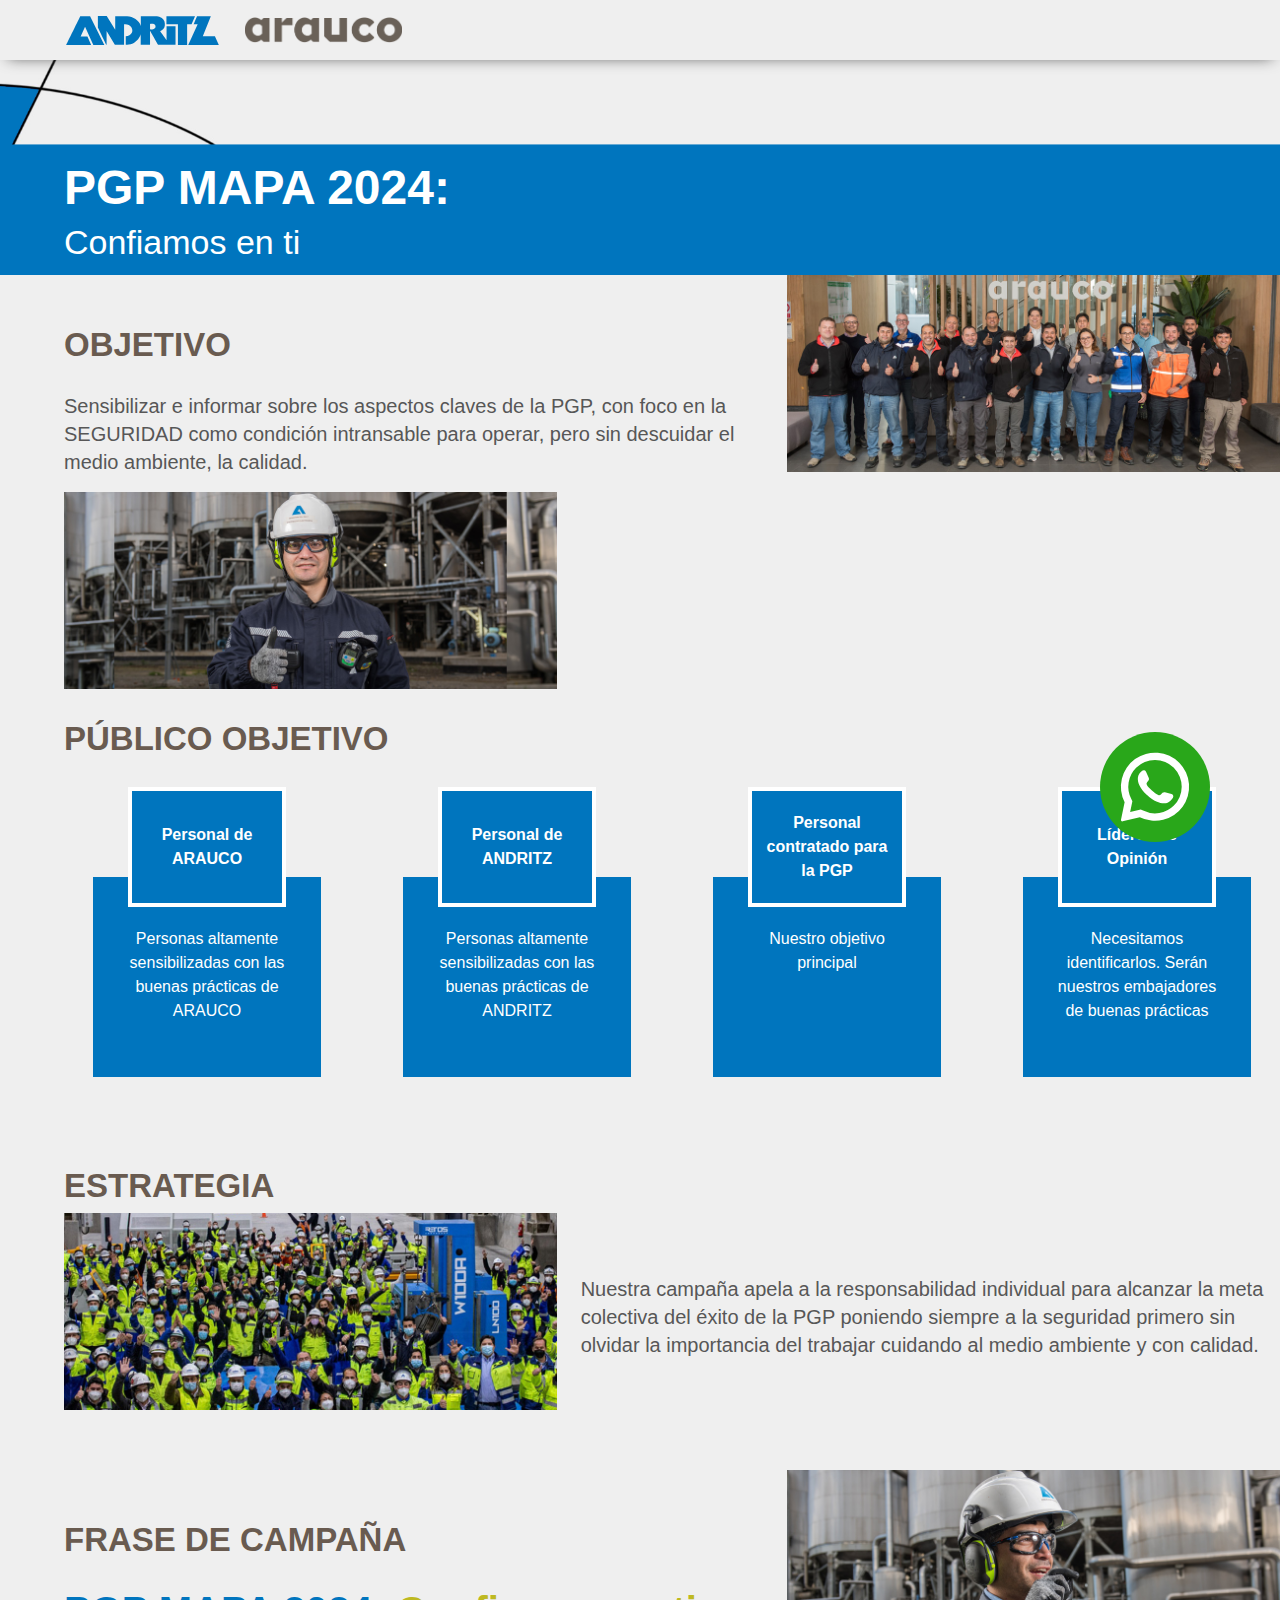
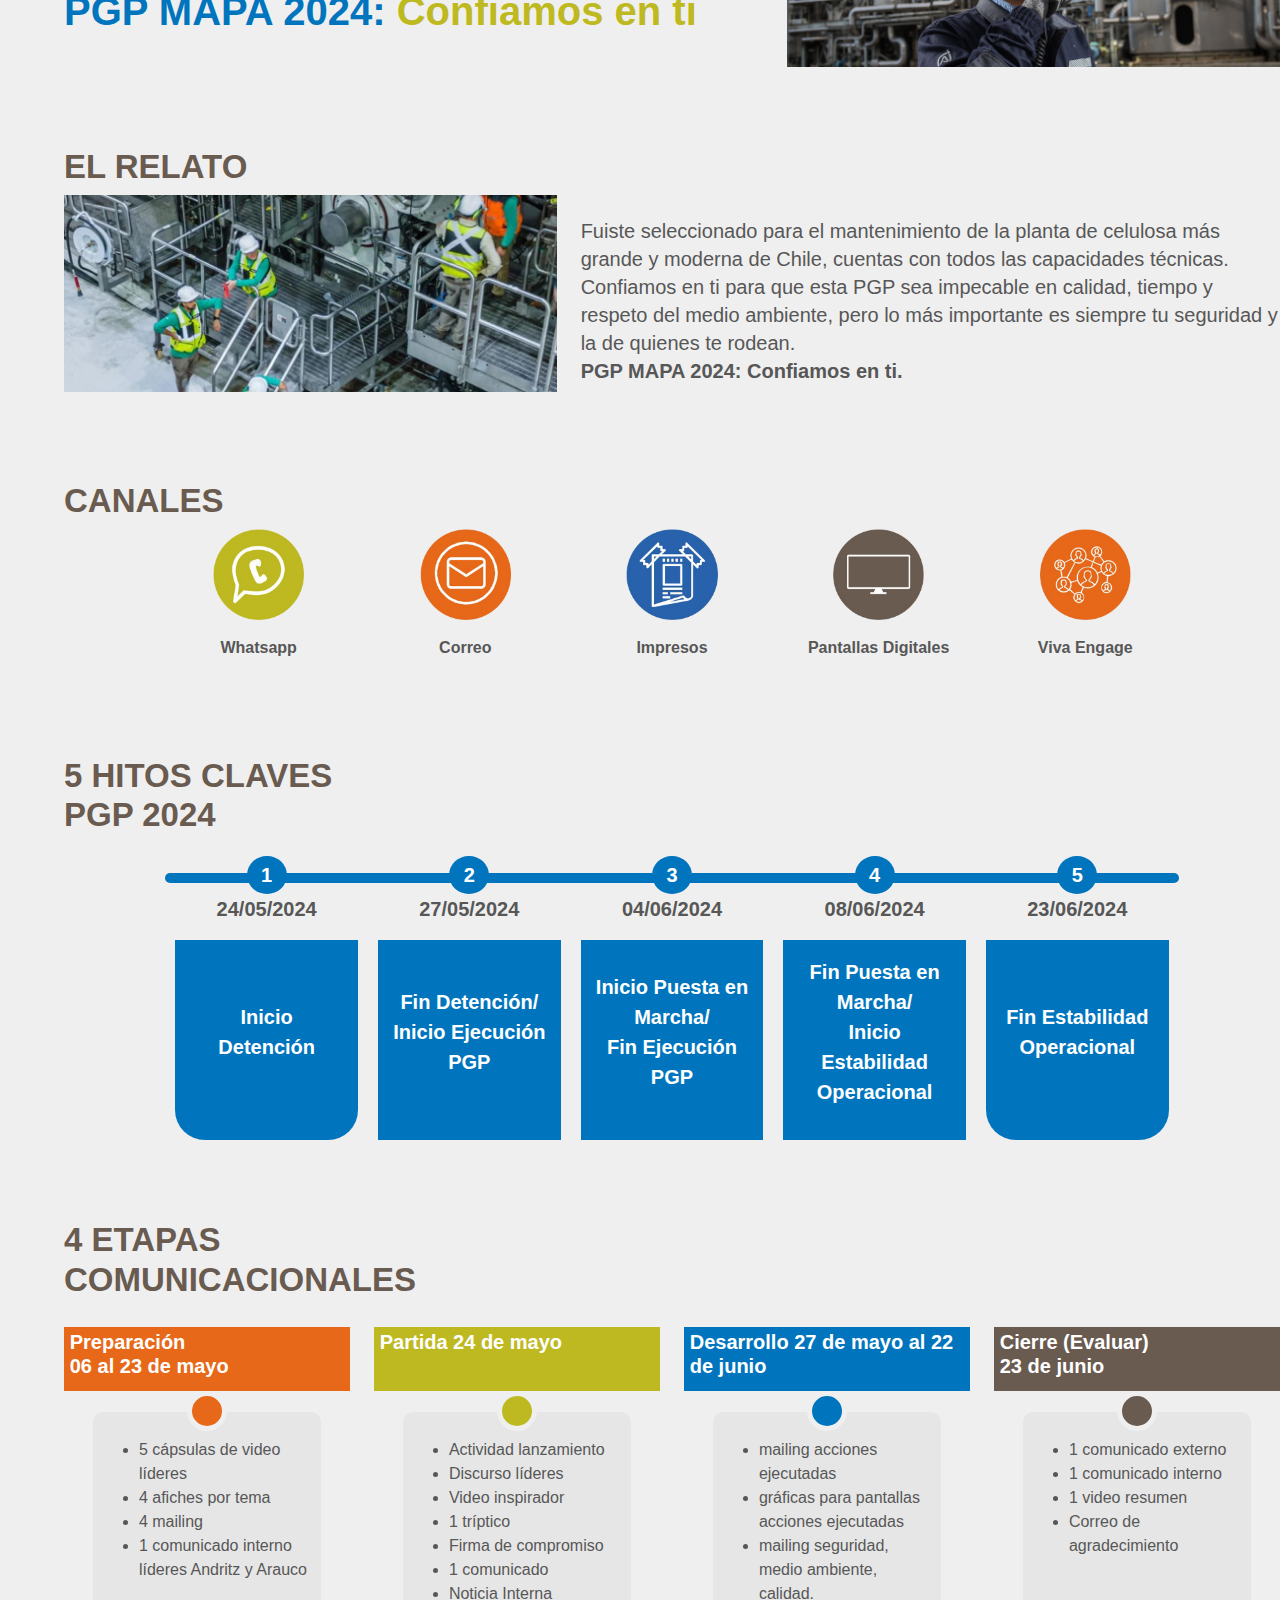
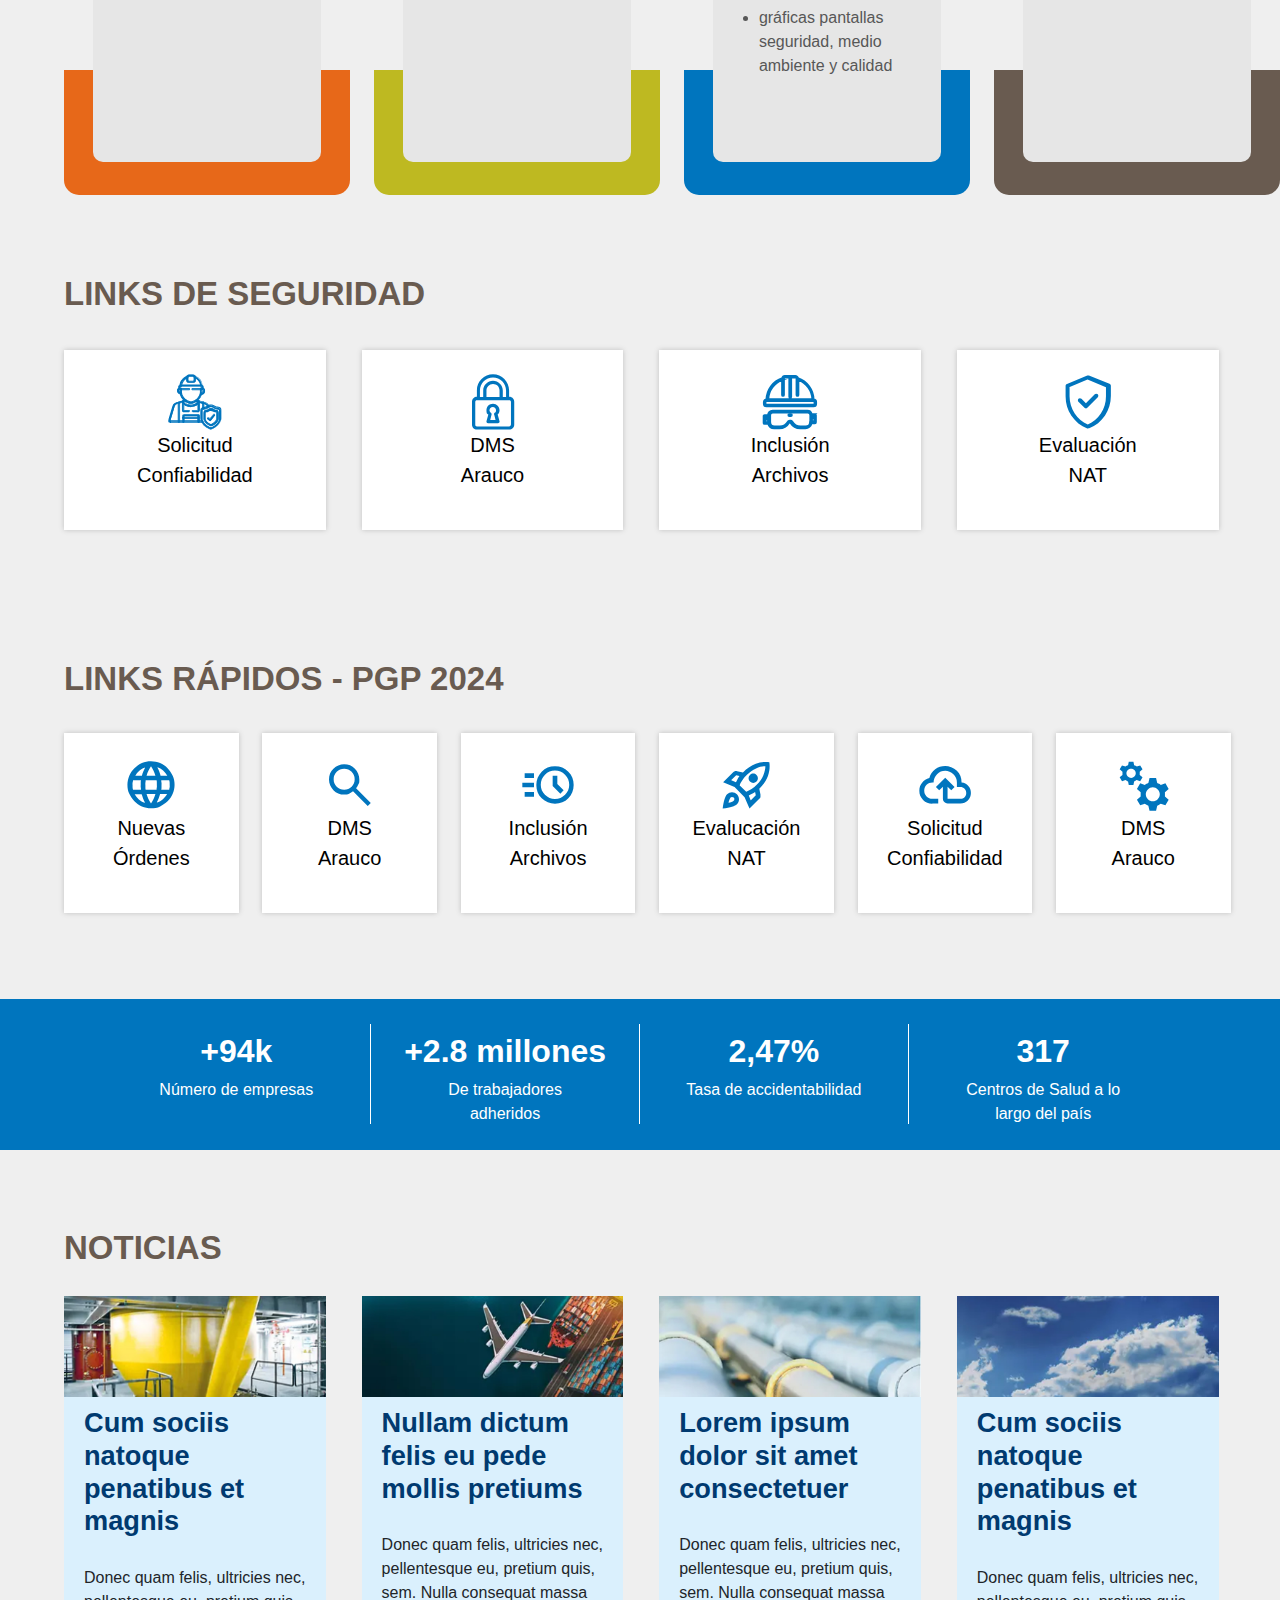
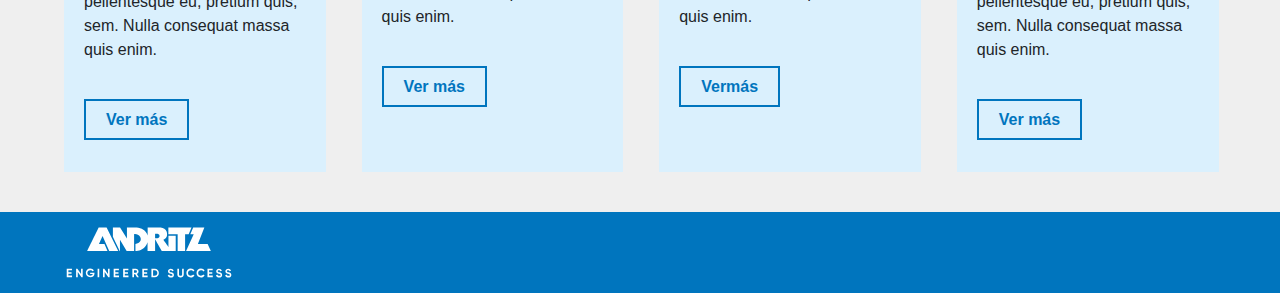
==== commit 0043c897: "cuarto commit 4 links iconos seguridad" ====
--- a/index.html
+++ b/index.html
@@ -76,7 +76,16 @@
                 pero sin descuidar el medio ambiente, la calidad. </p>
             </div>
             <div class="col-md-5    ">
-                <img src="assets/img/fotos-arauco1.jpg">
+                <img src="assets/img/fotos-arauco1-01.jpg">
+            </div>
+        </div>
+
+    </section>
+
+    <section class="section-arauco">
+        <div class="row">
+            <div class="col-md-5    ">
+                <img src="assets/img/fotos-arauco1-02.jpg">
             </div>
         </div>
 
@@ -183,7 +192,7 @@
                     <h1 class="h1-pgp">PGP MAPA 2024: <span>Confiamos en ti</span></h1>
                 </div>
                 <div class="col-md-5">
-                    <img src="assets/img/fotos-arauco3.jpg">
+                    <img src="assets/img/fotos-arauco3-03.jpg">
                 </div>
             </div>
     
@@ -408,45 +417,34 @@
     <section class="section">
         <div class="and-container">
 
-            <!-- LINKS RÁPIDOS - CONFIABILIDAD-->
-            <h3 class="and-azul3">LINKS RÁPIDOS - CONFIABILIDAD</h3>
+            <!-- LINKS RÁPIDOS - SEGURIDAD-->
+            <h3 class="and-azul3">LINKS DE SEGURIDAD</h3>
             <div class="and-separador20"></div>
             <div class="and-row">
-                <div class="and-col-2">
-                    <button class="and-btn">
-                        <img src="assets/img/svg/draft_orders_24dp_FILL0_wght400_GRAD0_opsz24.svg">
+                <div class="and-col-3">
+                    <button class="and-btn">
+                        <img src="assets/img/svg/worker.svg">
                         <p>Solicitud<br>Confiabilidad</p>
                     </button>
                 </div>
-                <div class="and-col-2">
-                    <button class="and-btn">
-                        <img src="assets/img/svg/note_stack_24dp_FILL0_wght400_GRAD0_opsz24.svg">
+                <div class="and-col-3">
+                    <button class="and-btn">
+                        <img src="assets/img/svg/padlock.svg">
                         <p>DMS<br>Arauco</p>
                     </button>
                 </div>
-                <div class="and-col-2">
-                    <button class="and-btn">
-                    <img src="assets/img/svg/add_to_photos_24dp_FILL0_wght400_GRAD0_opsz24.svg">
+                <div class="and-col-3">
+                    <button class="and-btn">
+                    <img src="assets/img/svg/helmet.svg">
                         <p>Inclusión<br>Archivos</p>
                     </button>
                 </div>
-                <div class="and-col-2">
-                    <button class="and-btn">
-                        <img src="assets/img/svg/group_add_24dp_FILL0_wght400_GRAD0_opsz24.svg">
+                <div class="and-col-3">
+                    <button class="and-btn">
+                        <img src="assets/img/svg/verified.svg">
                         <p>Evaluación<br>NAT</p>
                     </button>
                 </div>
-                <div class="and-col-2">
-                    <button class="and-btn">
-                        <img src="assets/img/svg/check_circle_24dp_FILL0_wght400_GRAD0_opsz24.svg">
-                        <p>Solicitud<br>Confiabilidad</p>
-                    </button>
-                </div>
-                <div class="and-col-2">
-                    <button class="and-btn">
-                        <img src="assets/img/svg/cached_24dp_FILL0_wght400_GRAD0_opsz24.svg">
-                        <p>DMS<br>Arauco</p>
-                    </button>
                 </div>
                 </div>
 
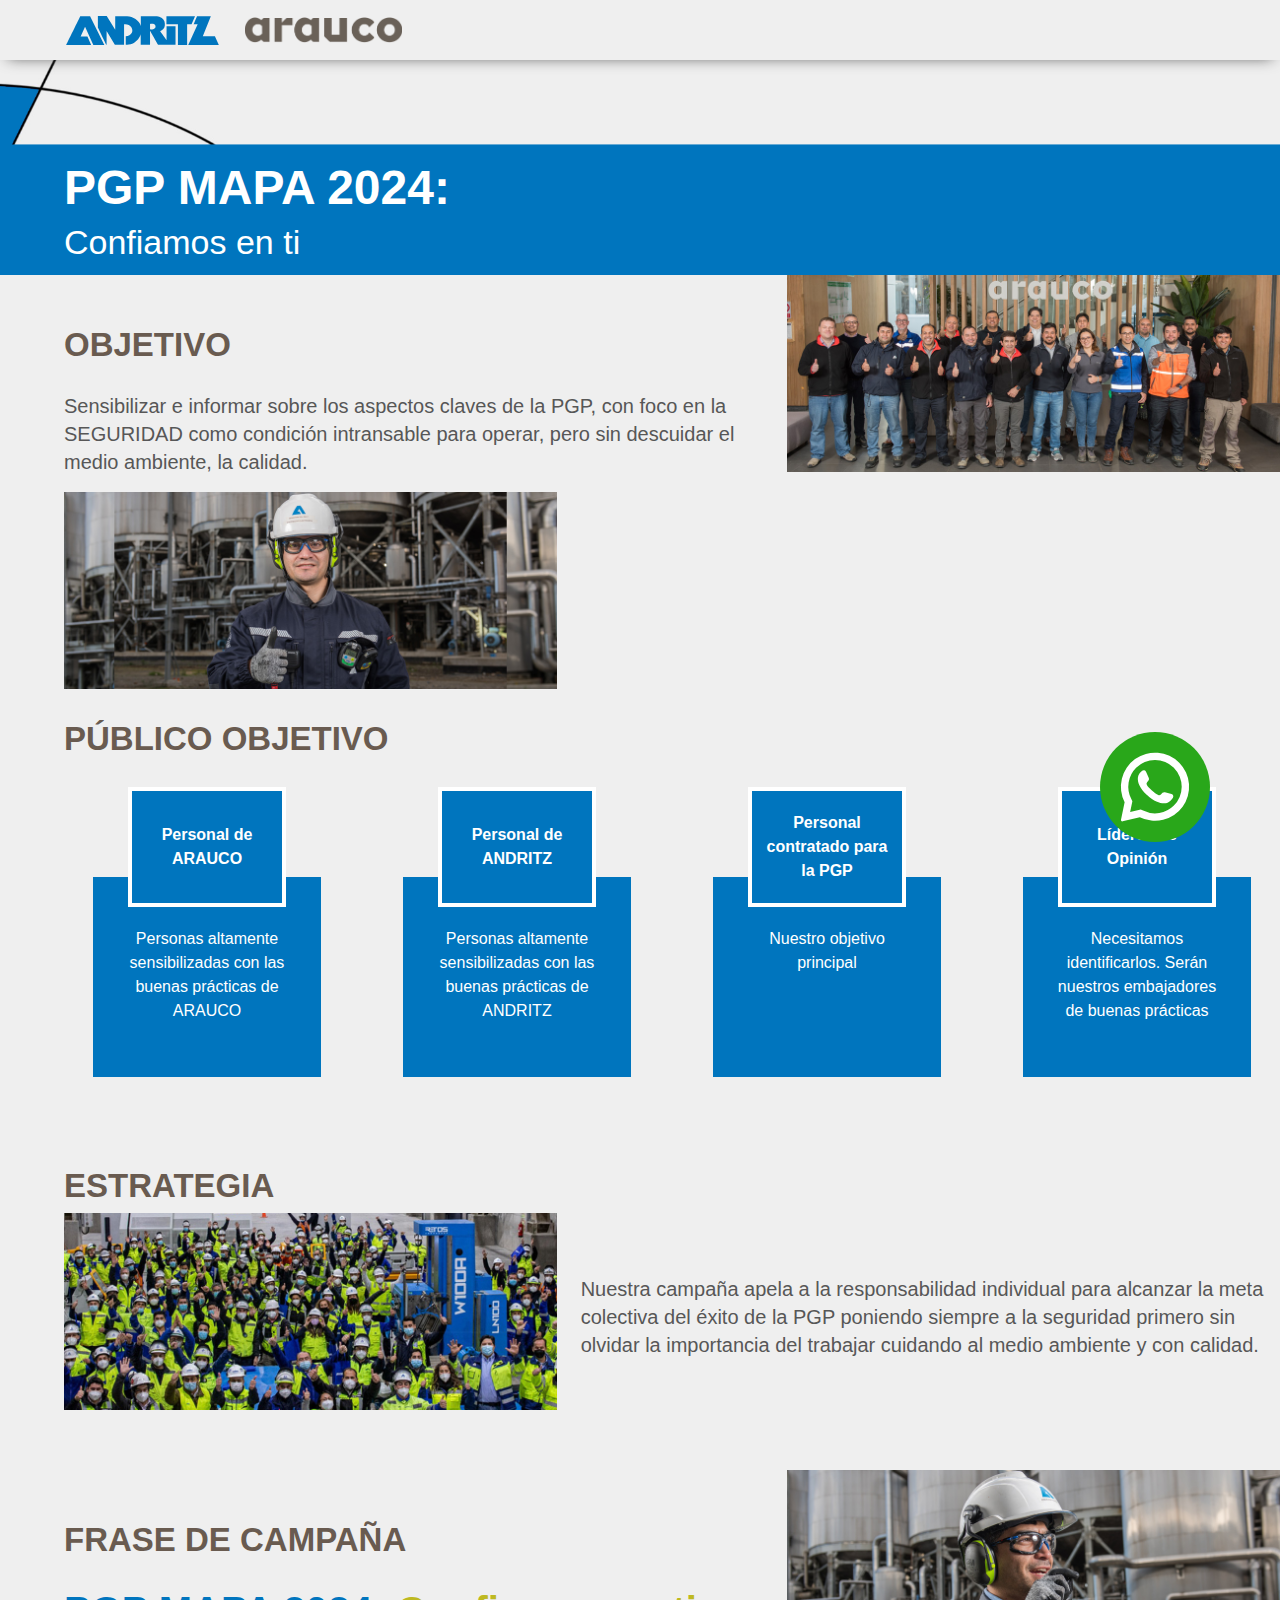
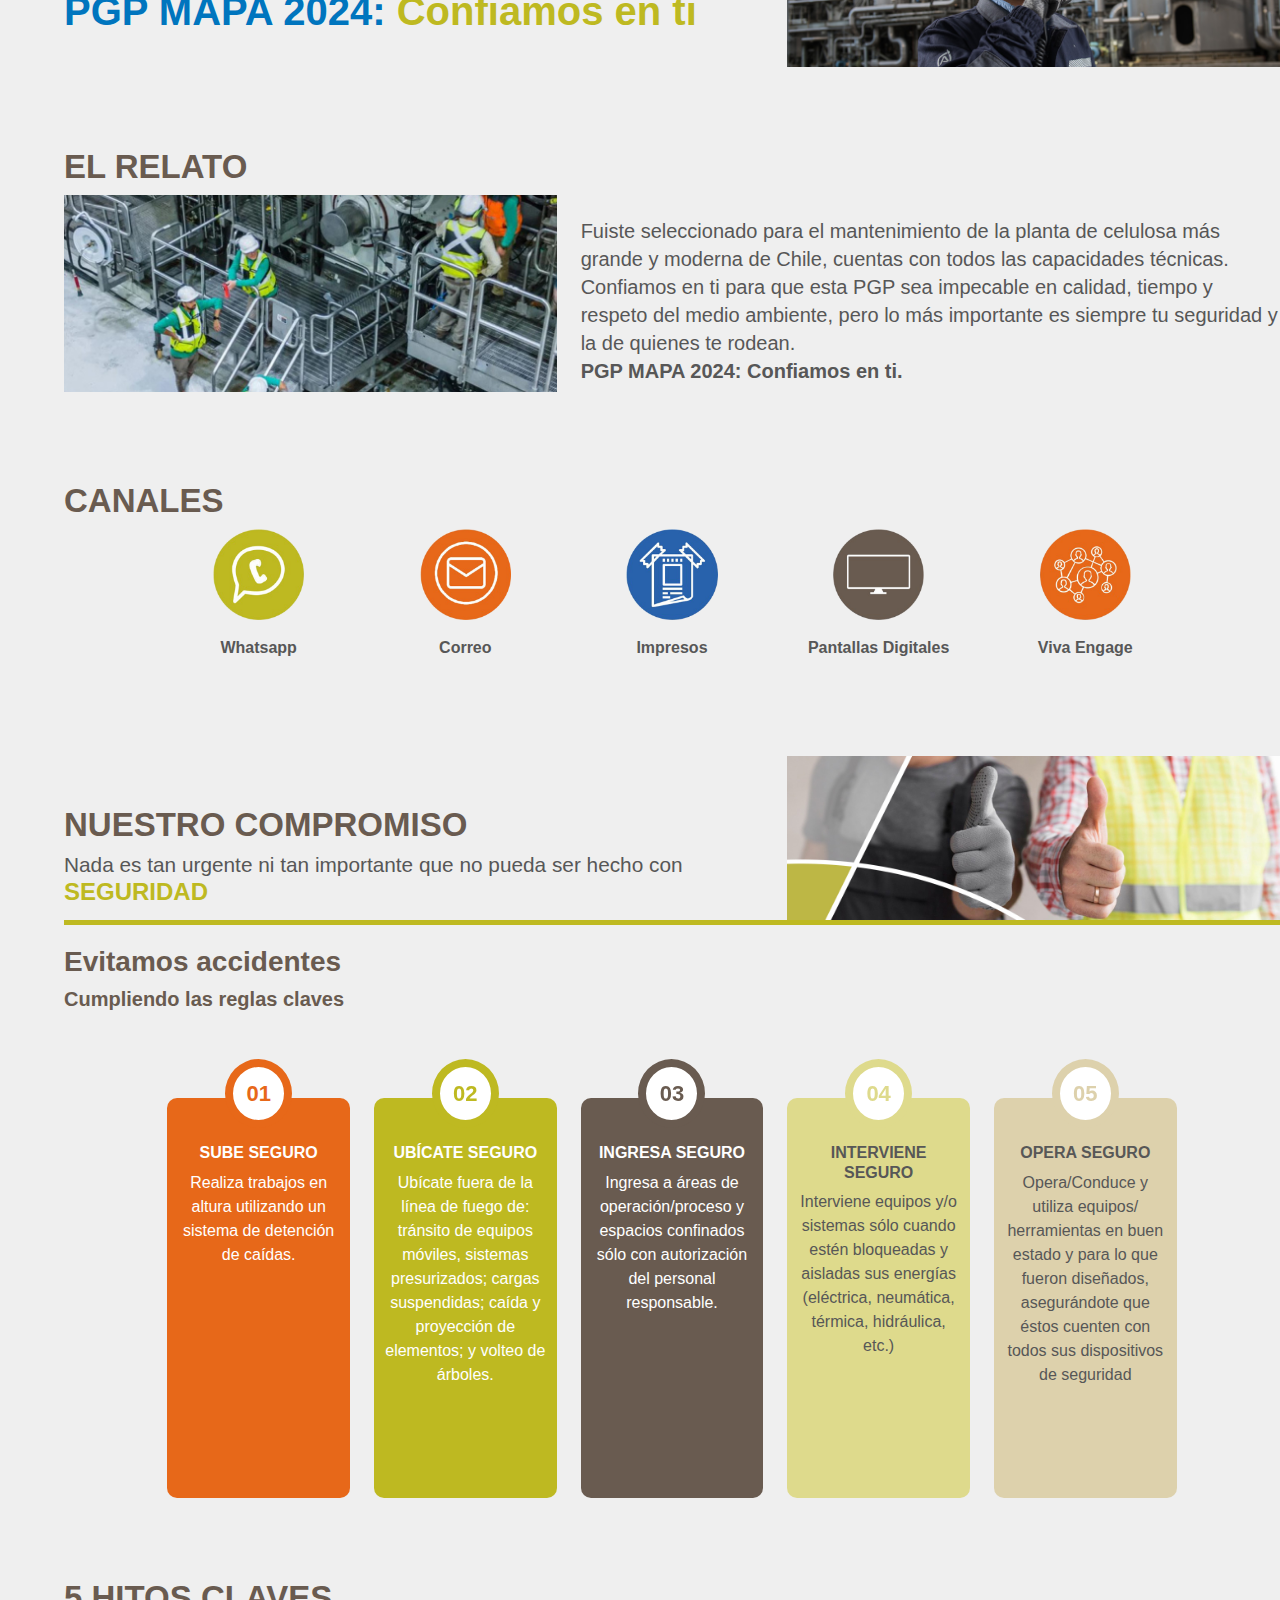
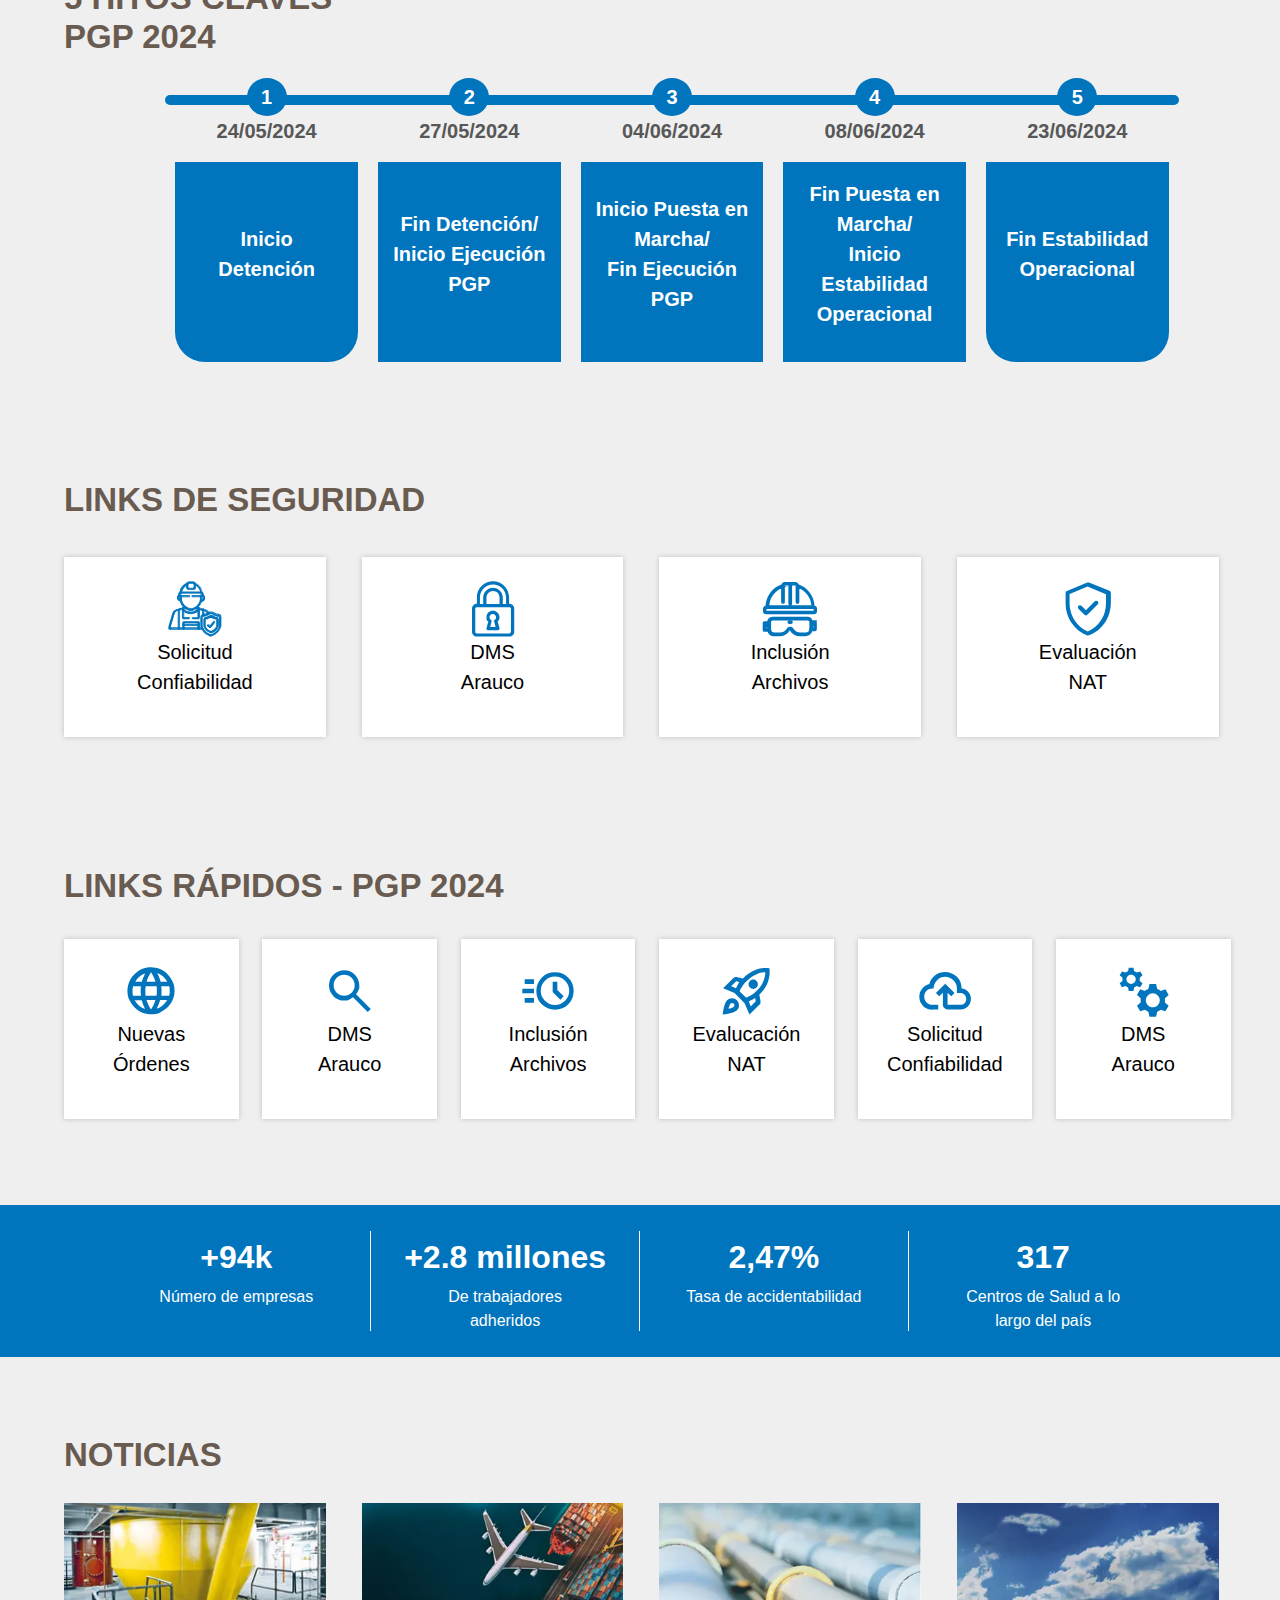
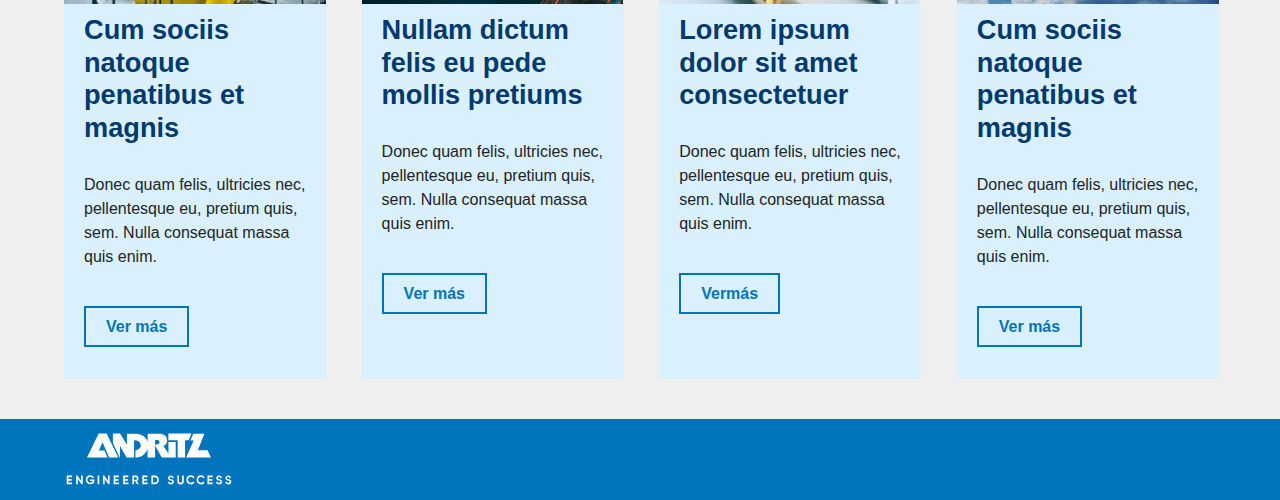
==== commit 4c359da9: "quinto commit nueva seccion ppt" ====
--- a/index.html
+++ b/index.html
@@ -258,6 +258,82 @@
             </div>
     
         </section>    
+
+        <div class="and-separador20"></div>
+        <div class="and-separador20"></div>
+        <div class="and-separador20"></div>
+        <div class="and-separador20"></div>  
+
+        <!-- NUESTRO COMPROMISO -->
+        <section class="section-arauco">
+            <div class="row">
+                <div class="col-md-7 and-objetivo">
+                    <h1 class="and-azul3">NUESTRO COMPROMISO</h1>
+                    
+                    <h4 class="h4-pgp">Nada es tan urgente ni tan importante que no pueda ser hecho con <span>SEGURIDAD</span></h4>
+                    
+                </div>
+                <div class="col-md-5">
+                    <img src="assets/img/fotos-arauco5.jpg">
+                </div>
+            </div>
+            <div class="borde-verde"></div>
+        </section>          
+
+        <!-- EVITAMOS ACCIDENTES -->
+        <section class="section-arauco">
+            <div class="and-separador20"></div>
+            <h3 class="h3-pgp">Evitamos accidentes</h3>
+            <h5 class="h5-pgp">Cumpliendo las reglas claves</h5>
+            <div class="and-separador20"></div>  
+            <div class="and-separador20"></div>  
+            <div class="row">
+                <div class="col-md-1"></div>
+                <div class="col-md-2">
+                    <div class="and-num-accidente and-txt-naranjo and-borde-naranjo">01</div>
+                    <div class="and-accidente and-orange">
+                        <h1>SUBE SEGURO</h1>
+                        <p>Realiza trabajos en altura utilizando un sistema de detención de caídas.</p>
+                    </div>
+                </div>
+                <div class="col-md-2">
+                    <div class="and-num-accidente and-txt-verde and-borde-verde">02</div>
+                    <div class="and-accidente and-verde">
+                        <h1>UBÍCATE SEGURO</h1>
+                        <p>Ubícate fuera de la línea de fuego de: tránsito de equipos móviles, 
+                        sistemas presurizados; cargas suspendidas; caída y proyección de elementos; y volteo de árboles.</p>
+                    </div>
+                </div>
+                <div class="col-md-2">
+                    <div class="and-num-accidente and-txt-gris and-borde-gris">03</div>
+                    <div class="and-accidente and-gris">
+                        <h1>INGRESA SEGURO</h1>
+                        <p>Ingresa a áreas de operación/proceso y espacios 
+                        confinados sólo con autorización del personal responsable.</p>
+                    </div>
+                </div>
+                <div class="col-md-2">
+                    <div class="and-num-accidente and-txt-verde2 and-borde-verde2">04</div>
+                    <div class="and-accidente and-verde2">
+                        <h1>INTERVIENE SEGURO</h1>
+                        <p>Interviene equipos y/o sistemas sólo cuando estén bloqueadas y
+                        aisladas sus energías (eléctrica, neumática, térmica, hidráulica, etc.)</p>
+                    </div>
+                </div>
+                <div class="col-md-2">
+                    <div class="and-num-accidente and-txt-gris2 and-borde-gris2">05</div>
+                    <div class="and-accidente and-gris2">
+                        <h1>OPERA SEGURO</h1>
+                        <p>Opera/Conduce y utiliza equipos/ herramientas en buen estado y para lo 
+                        que fueron diseñados, asegurándote que éstos cuenten con todos sus dispositivos de seguridad</p>
+                    </div>
+                </div>
+                <div class="col-md-1"></div>
+            </div>
+    
+        </section>            
+
+      
 
         <div class="and-separador20"></div>
         <div class="and-separador20"></div>
@@ -332,7 +408,7 @@
         <div class="and-separador20"></div>
 
          <!-- 4 ETAPAS COMUNICACIONALES-->
-         <section class="section-arauco">
+    <!--      <section class="section-arauco">
             <h1 class="and-azul3">4 ETAPAS <br>COMUNICACIONALES</h1>
             <div class="and-separador20"></div>
             <div class="row">
@@ -411,7 +487,7 @@
         </section>            
 
         <div class="and-separador20"></div>
-        <div class="and-separador20"></div>
+        <div class="and-separador20"></div> -->
 
     <!-- CONTENIDO -->
     <section class="section">
--- a/assets/css/style.css
+++ b/assets/css/style.css
@@ -141,6 +141,11 @@
 .and-azul2{
     color:#003A70;
 }
+
+.and-naranjo{
+    color: #e76819;
+}
+
 .and-azul3{
     color:#695b50;
     font-size: 33px;
@@ -154,6 +159,30 @@
 
 .h1-pgp span{
     color: #beb921;
+}
+
+.h3-pgp{
+    color:#695b50;
+    font-weight: 700;
+}
+
+
+.h4-pgp{
+    color:#575757;
+    font-weight: 400;
+    font-size: 1.3rem;
+    margin: 0;
+}
+
+.h4-pgp span{
+    font-weight: 700;
+    color: #beb921;
+    font-size: 1.5rem;
+}
+
+.h5-pgp{
+    color:#695b50;
+    font-weight: 700;
 }
 
 .and-icon34{
@@ -461,6 +490,99 @@
     border-bottom: none;
 }
 
+.and-accidente{
+    text-align: center;
+    border-radius: 10px;
+    position: relative;
+    margin-top: -30px;
+    padding: 25% 5% 5% 5%;
+    min-height: 325px;
+}
+
+.and-accidente h1{
+    font-size: 1rem;
+    font-weight: 700;
+}
+
+.and-num-accidente{
+    width: 67px;
+    height: auto;
+    border-radius: 50%;
+    padding: 10px;
+    background-color: #FFFFFF;
+    margin: 0 auto;
+    font-size: 22px;
+    font-weight: 700;
+    position: relative;
+    z-index: 100;
+    text-align: center;
+}
+
+.and-orange{
+    background-color: #e76819;
+    color: #FFFFFF;
+}
+.and-verde{
+    background-color:#beb921;
+    color: #FFFFFF;
+}
+.and-verde2{
+    background-color:#deda8c;
+}
+.and-gris{
+    background-color: #695b50;
+    color: #FFFFFF;
+}
+.and-gris2{
+    background-color: #ddd1ac;
+}
+
+.and-txt-naranjo{
+    color: #e76819;
+}
+
+.and-txt-verde{
+    color: #beb921;
+}
+
+.and-txt-verde2{
+    color: #deda8c;
+}
+
+.and-txt-gris{
+    color: #695b50;
+}
+
+.and-txt-gris2{
+    color: #ddd1ac;
+}
+
+.and-borde-naranjo{
+    border:8px solid #e76819;
+}
+
+.and-borde-verde{
+    border:8px solid #beb921;
+}
+
+.and-borde-verde2{
+    border:8px solid #deda8c;
+}
+
+.and-borde-gris{
+    border:8px solid #695b50;
+}
+
+.and-borde-gris2{
+    border:8px solid #ddd1ac;
+}
+
+.borde-verde{
+    width: 100%;
+    height: 5px;
+    background-color:#beb921;
+}
+
 footer.footer{
     width: 100%;
     height: auto;
@@ -598,6 +720,10 @@
 
     .foot-list-comunica{
         min-height: 350px;
+    }
+
+    .and-accidente{
+        min-height: 400px;
     }
 
     }
@@ -631,6 +757,10 @@
 
     .foot-list-comunica{
         min-height: 390px;
+    }
+
+    .and-accidente{
+        min-height: 500px;
     }
     
     }
@@ -800,6 +930,12 @@
     .foot-list-comunica{
         min-height: 250px;
     }
+
+    .and-accidente{
+        padding: 8% 5% 1% 5%;
+        min-height: auto;
+        margin-bottom: 7%;
+    }
     
 }
 
@@ -869,6 +1005,11 @@
         padding: 2%;
         margin-top: -27px;
     }
+
+
+.and-accidente h1 {
+    font-size: 1.5rem;
+}
 }
 
 @media only screen and (max-width: 450px){
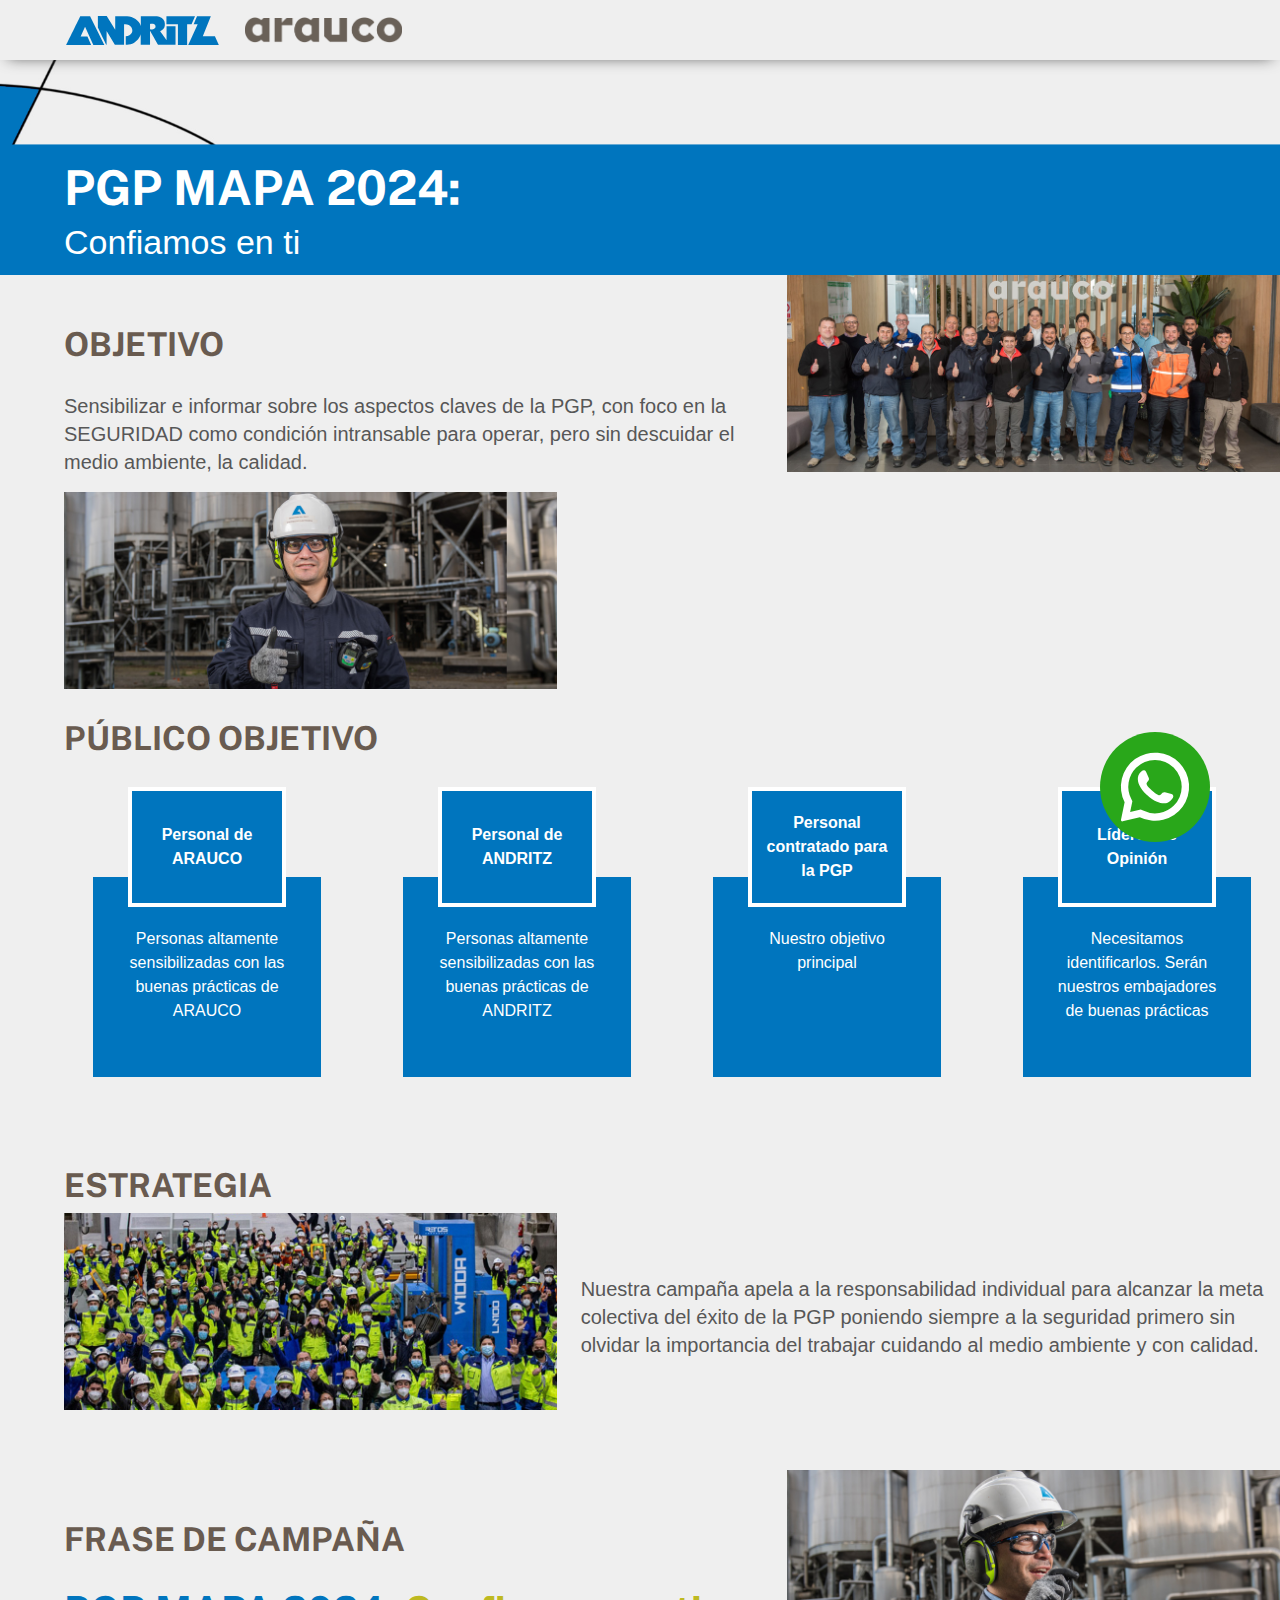
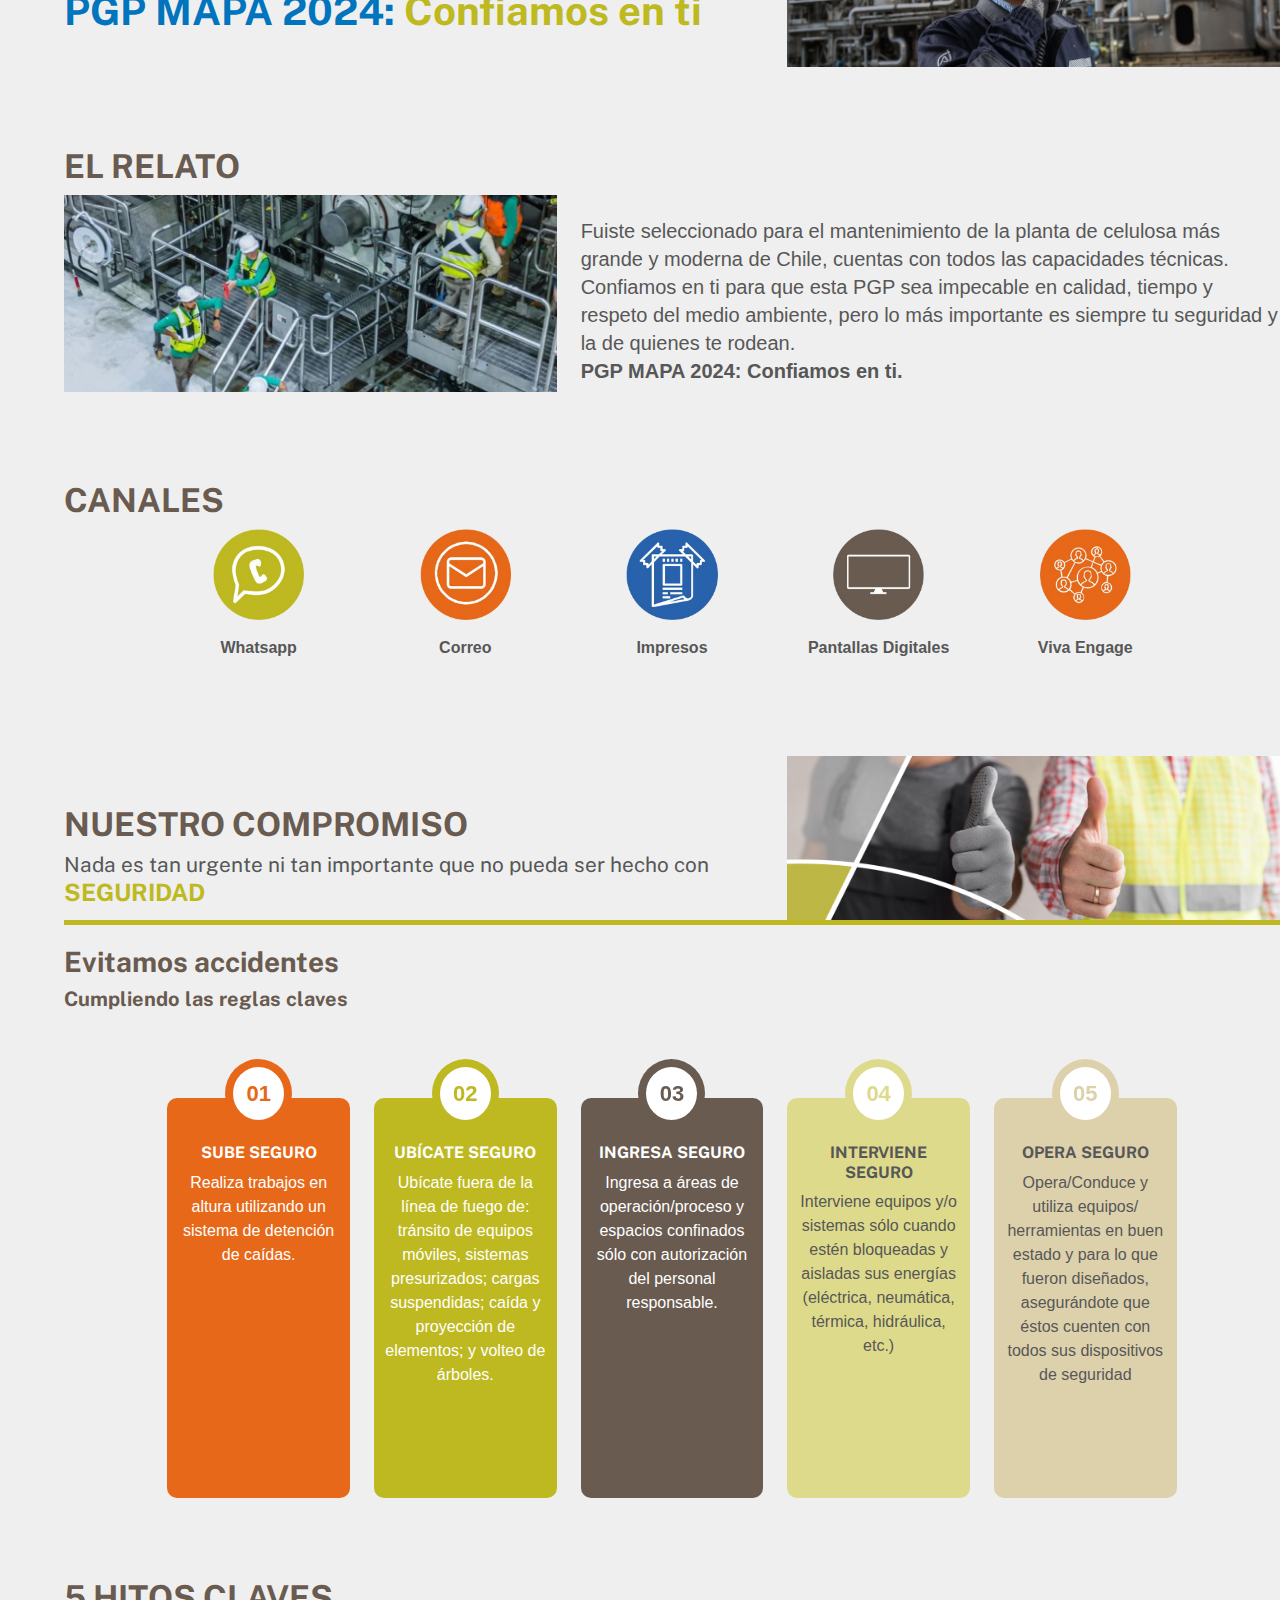
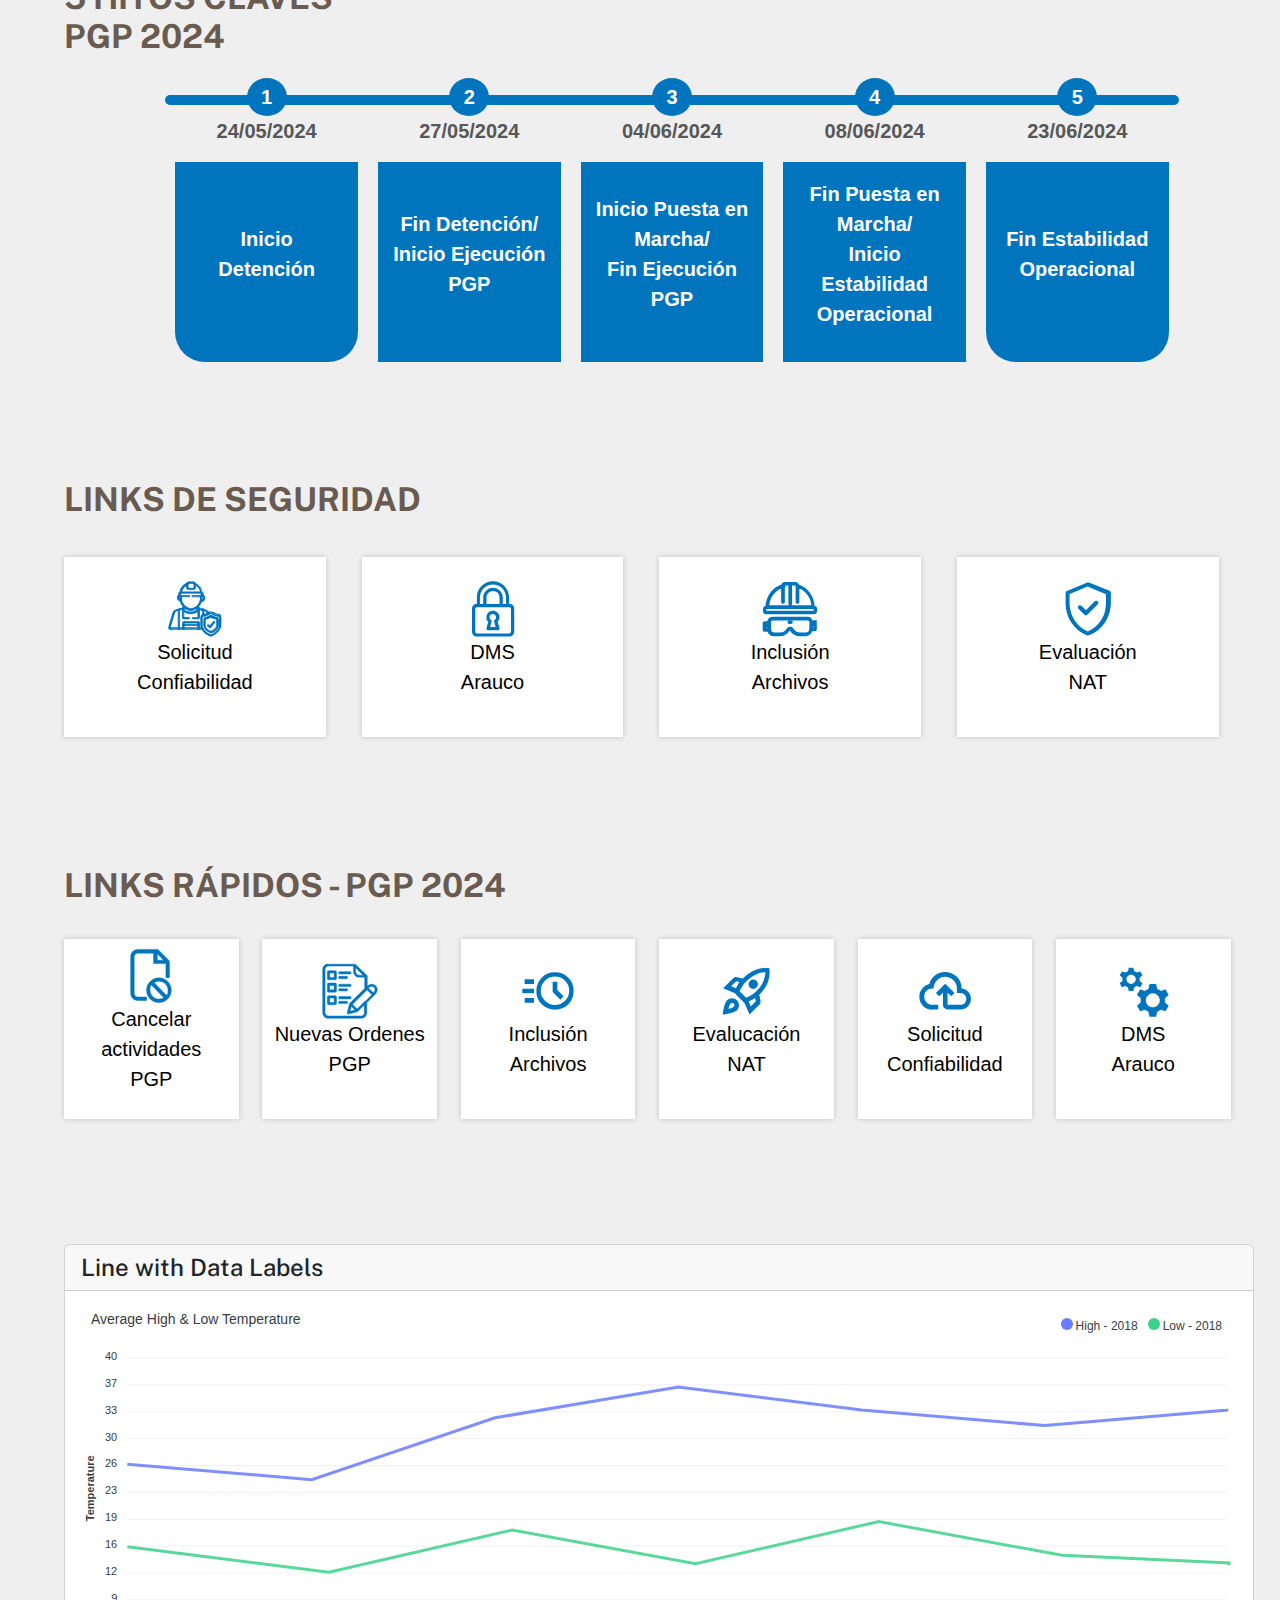
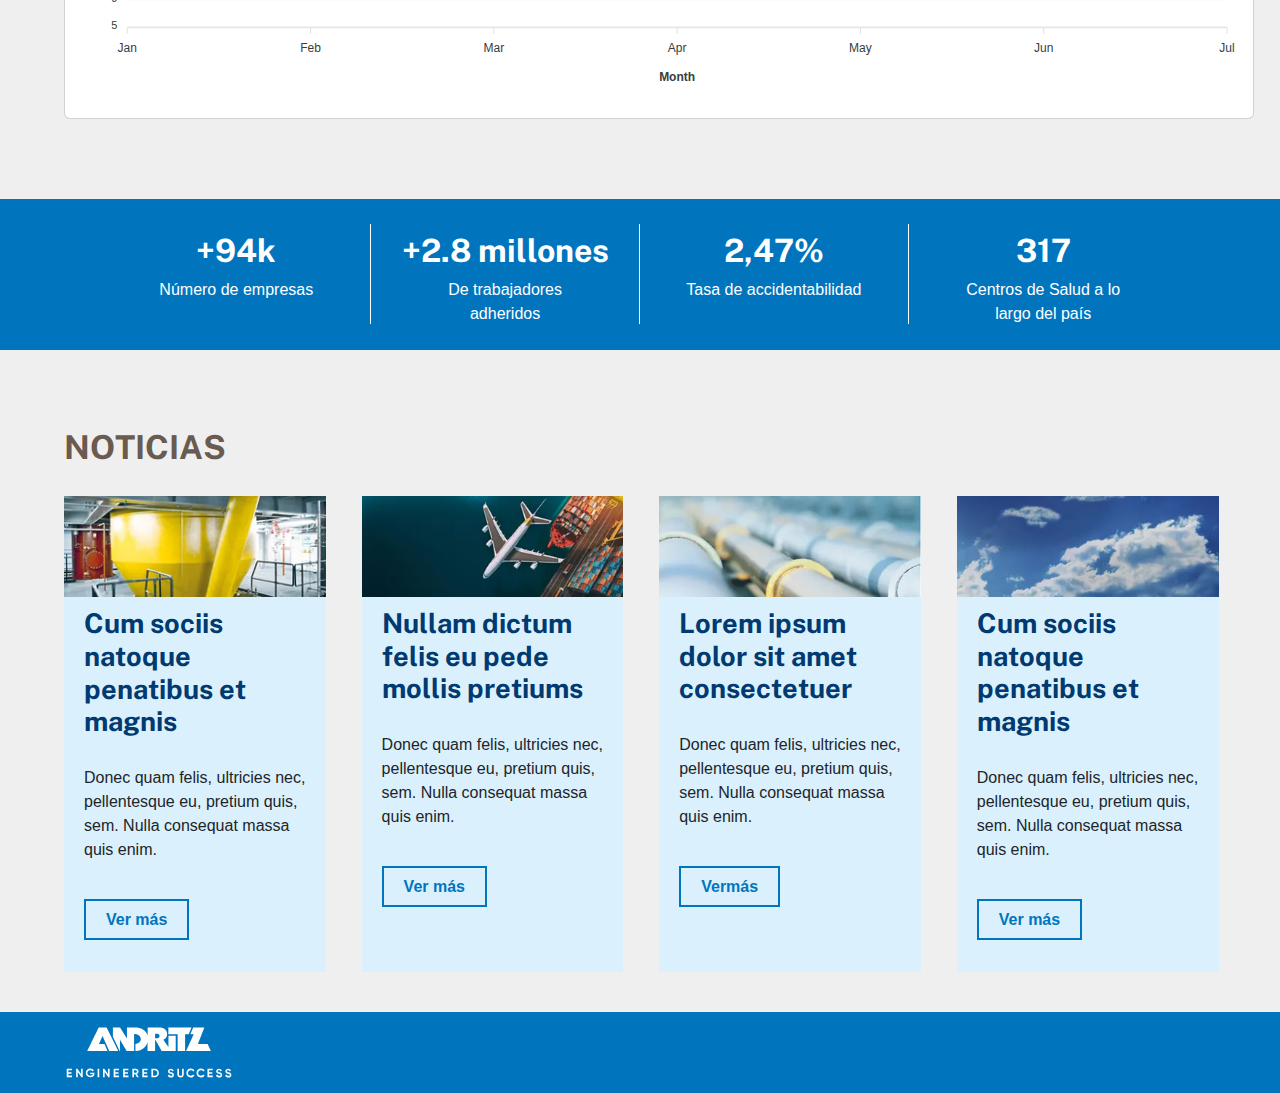
==== commit c88f8df1: "sexto commit grafico" ====
--- a/index.html
+++ b/index.html
@@ -8,6 +8,7 @@
 
     <title>ANDRITZ</title>
     <!-- Bootstrap 5 -->
+    <link rel="stylesheet" href="assets/bootstrap.min-2.css">
     <link rel="stylesheet" href="assets/css/bootstrap.min.css">
 
     <!-- CSS Diseño Personalizado -->
@@ -535,14 +536,14 @@
             <div class="and-row">
                 <div class="and-col-2">
                     <button class="and-btn">
-                        <img src="assets/img/svg/language_24dp_FILL0_wght400_GRAD0_opsz24.svg">
-                        <p>Nuevas<br>Órdenes</p>
+                        <img src="assets/img/svg/error-file.svg">
+                        <p>Cancelar actividades<br>PGP</p>
                     </button>
                 </div>
                 <div class="and-col-2">
                     <button class="and-btn">
-                        <img src="assets/img/svg/search_24dp_FILL0_wght400_GRAD0_opsz24.svg">
-                        <p>DMS<br>Arauco</p>
+                        <img src="assets/img/svg/exam.svg">
+                        <p>Nuevas Ordenes<br>PGP</p>
                     </button>
                 </div>
                 <div class="and-col-2">
@@ -573,6 +574,24 @@
             </div>
         </div>
     </section>
+
+    <div class="and-separador20"></div>
+    <div class="and-separador20"></div>
+    <div class="and-separador20"></div>
+    <div class="and-separador20"></div>
+
+    <section class="section">
+        <div class="card">
+            <div class="card-header">
+                <h4 class="card-title mb-0">Line with Data Labels</h4>
+            </div><!-- end card header -->
+
+            <div class="card-body">
+                <div id="line_chart_datalabel" data-colors='["--vz-primary", "--vz-success"]' class="apex-charts" dir="ltr"></div>
+            </div><!-- end card-body -->
+        </div><!-- end card -->
+    </section>
+
 
     <div class="and-separador20"></div>
     <div class="and-separador20"></div>
@@ -720,7 +739,12 @@
 });
     </script>
 
-
+<script src="assets/apexcharts/apexcharts.min.js"></script>
+
+<script src="https://img.themesbrand.com/velzon/apexchart-js/stock-prices.js"></script>
+
+    <!-- linecharts init -->
+    <script src="assets/js/apexcharts-line.init.js"></script>
 
 </body>
 </html>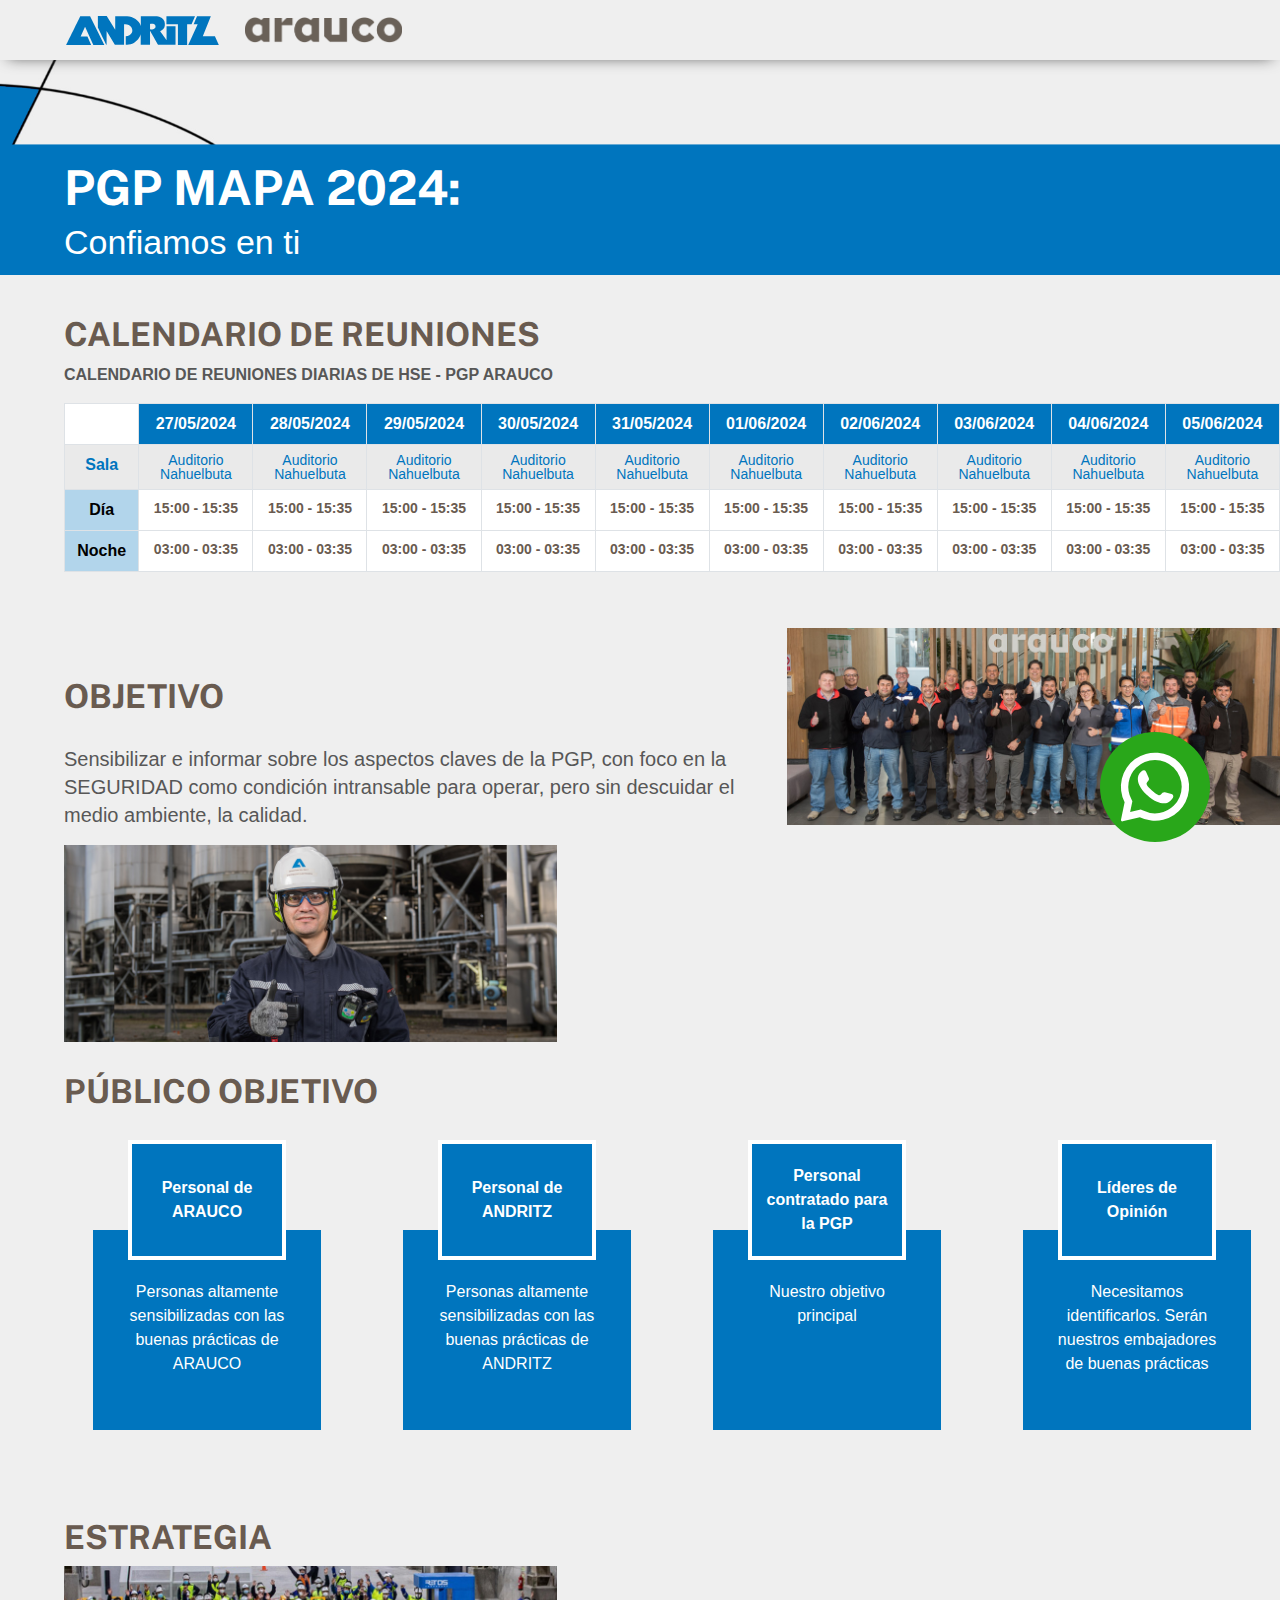
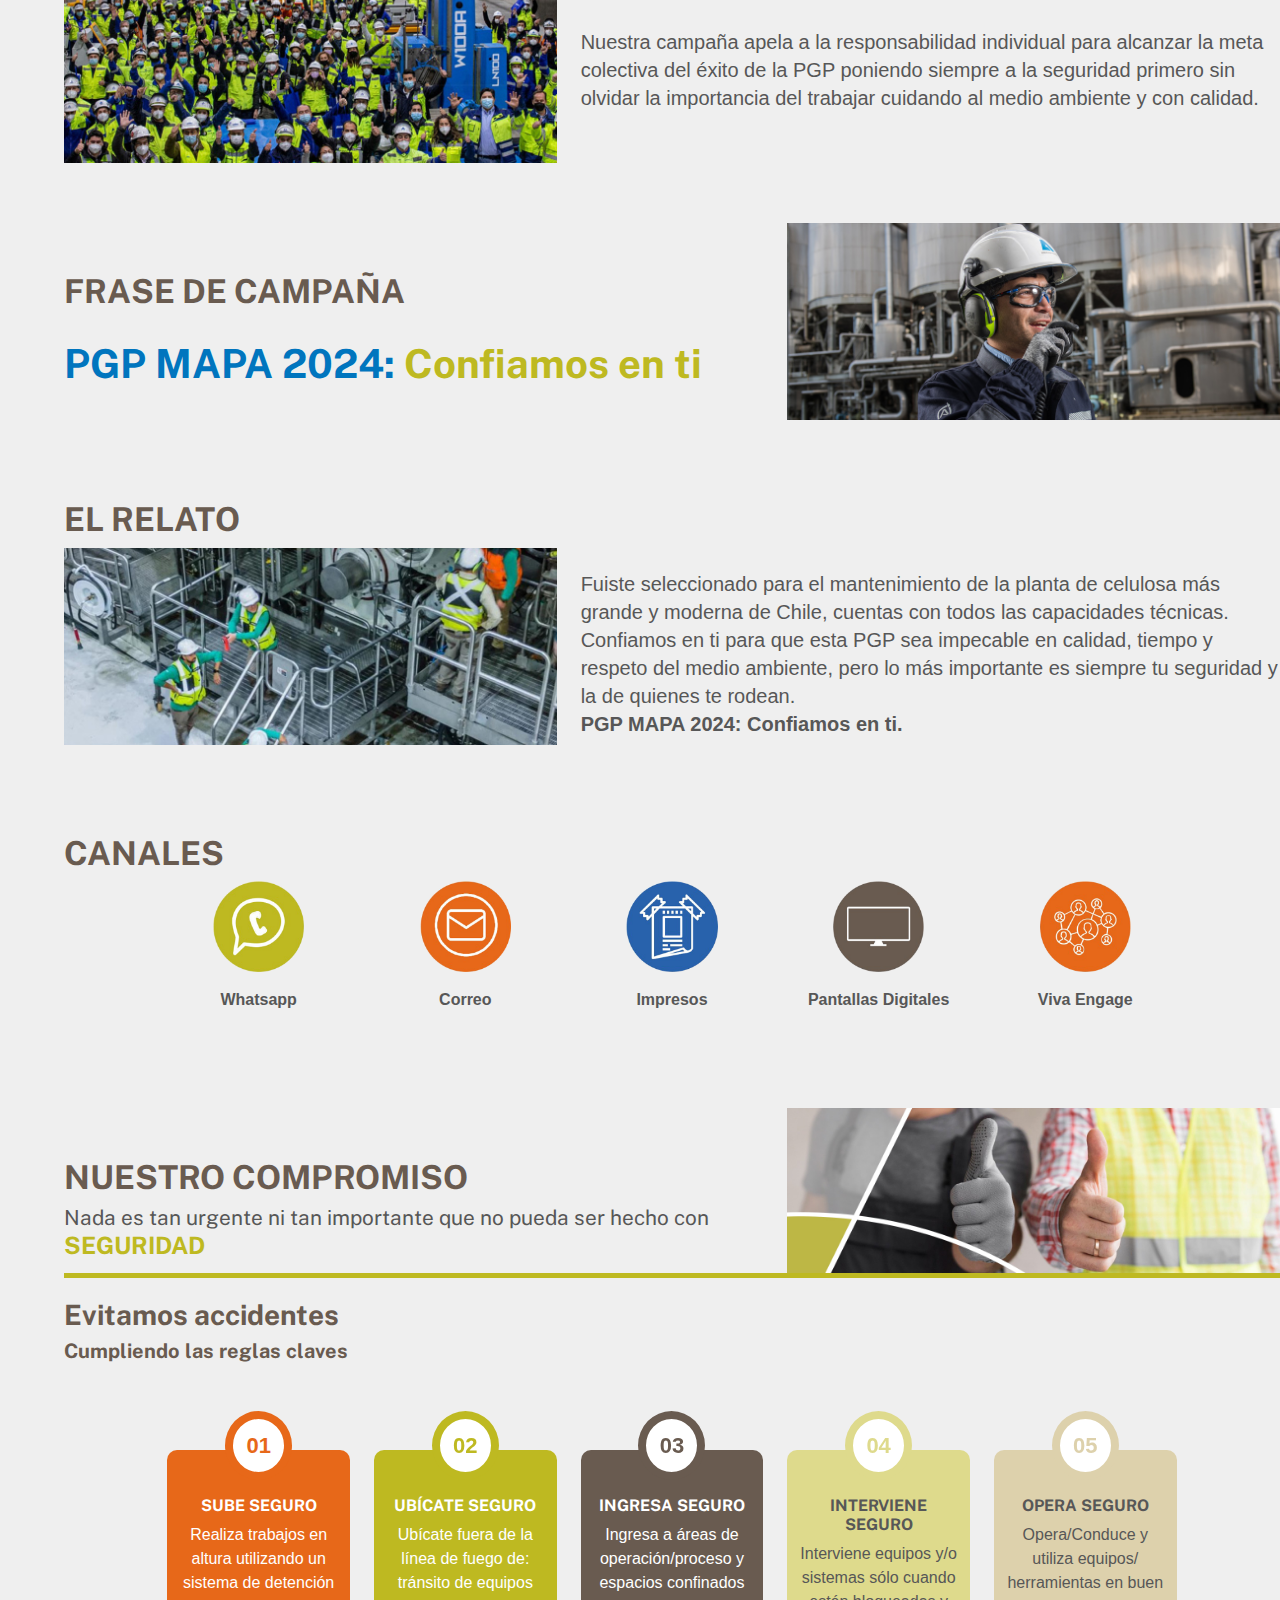
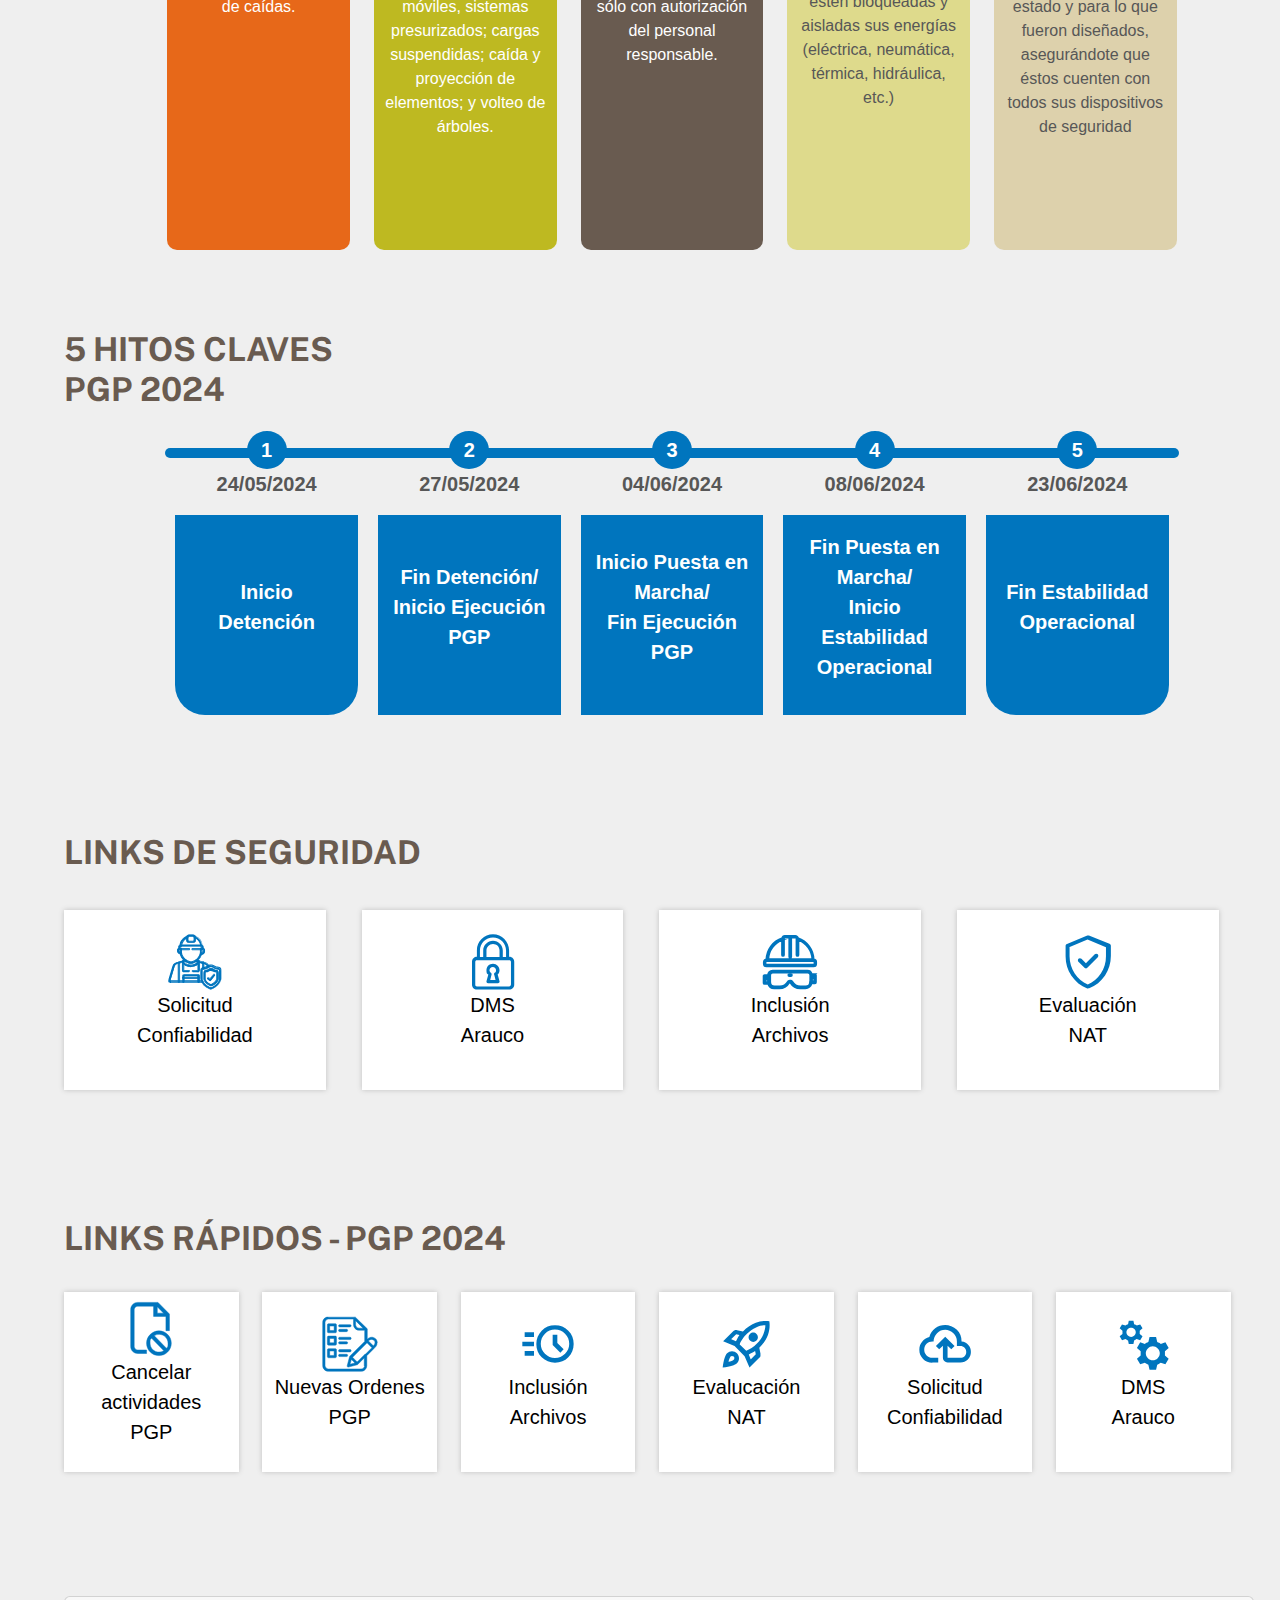
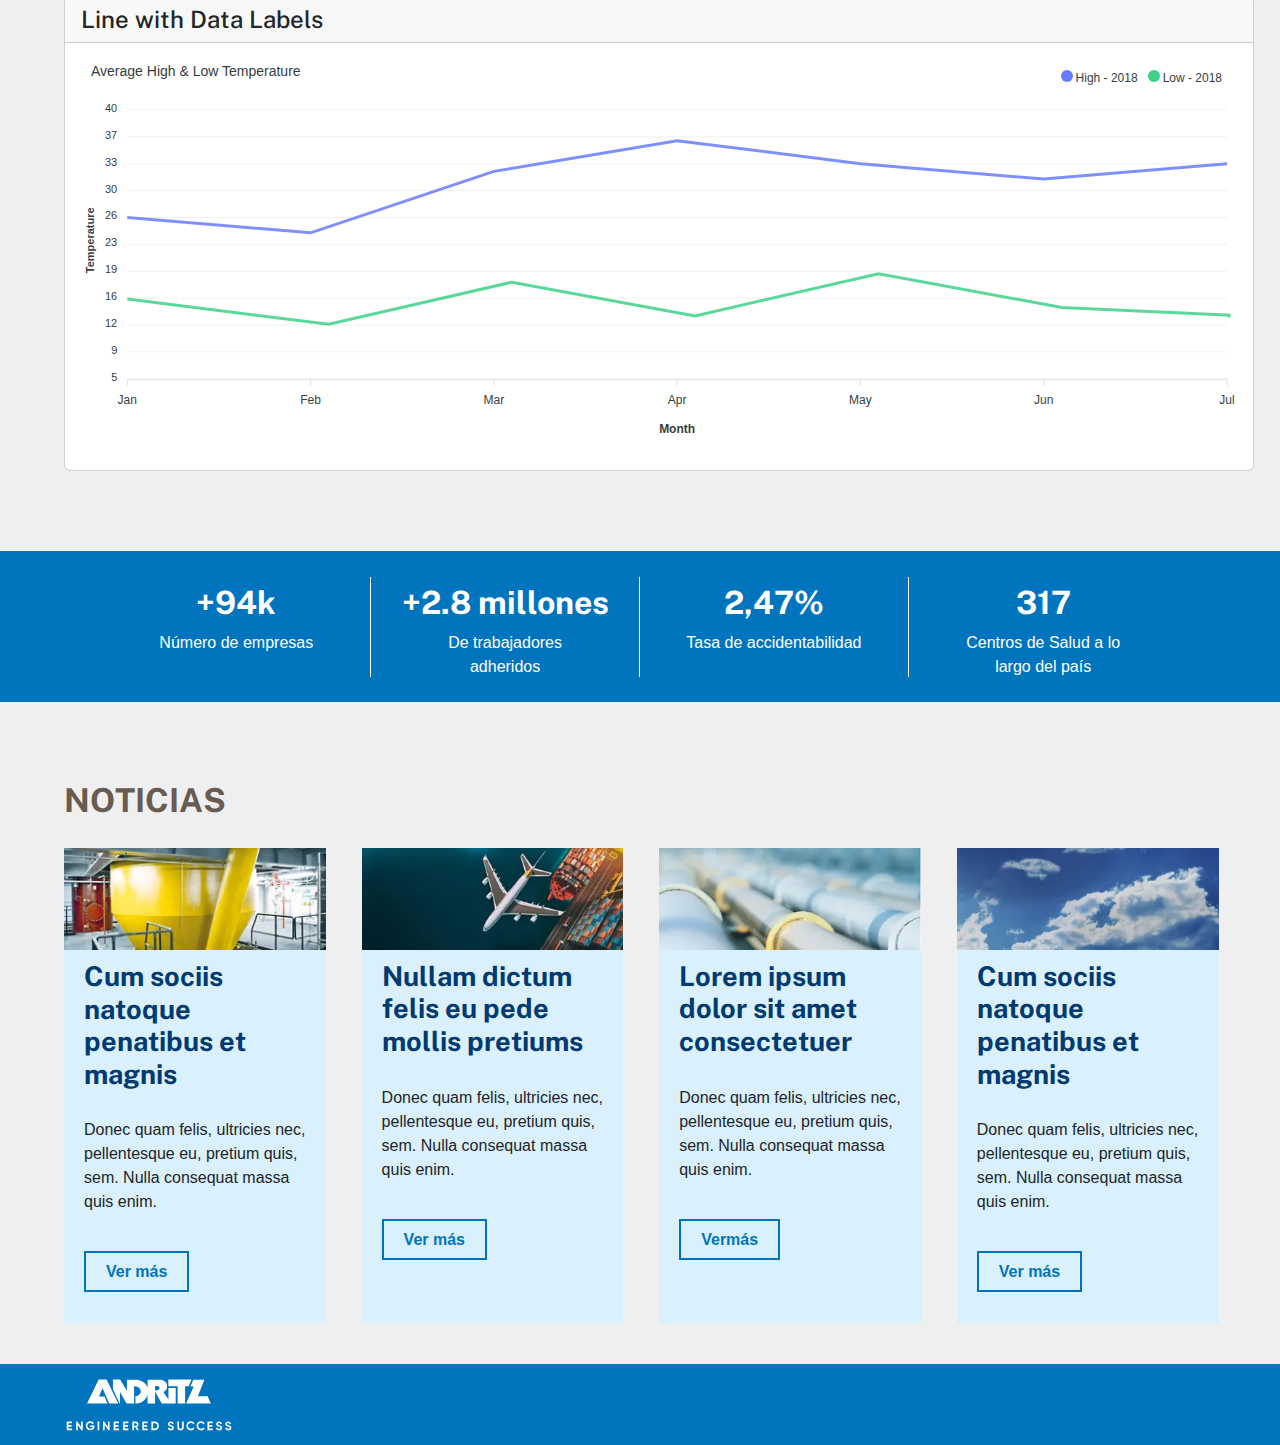
==== commit e78853f8: "commit tabla fechas" ====
--- a/index.html
+++ b/index.html
@@ -65,7 +65,87 @@
           </div>
         </div>
       </div>
-    
+
+    <div class="and-separador20"></div>
+    <div class="and-separador20"></div>
+
+      <!-- =====TABLA CALENDARIO REUNIONES====== -->
+      <section class="section-arauco">
+
+        <h1 class="and-azul3">CALENDARIO DE REUNIONES</h1>
+        <p><strong>CALENDARIO DE REUNIONES DIARIAS DE HSE - PGP ARAUCO</strong></p>
+
+        <div class="table-responsive">
+                <!-- Bordered Tables -->
+                <table class="table table-bordered table-nowrap" style="text-align: center;">
+                <thead>
+                <tr>
+                    <th scope="col"></th>
+                    <th scope="col" style="background-color: #0075BE; color: #FFFFFF;">27/05/2024</th>            
+                    <th scope="col" style="background-color: #0075BE; color: #FFFFFF;">28/05/2024</th>            
+                    <th scope="col" style="background-color: #0075BE; color: #FFFFFF;">29/05/2024</th>            
+                    <th scope="col" style="background-color: #0075BE; color: #FFFFFF;">30/05/2024</th>            
+                    <th scope="col" style="background-color: #0075BE; color: #FFFFFF;">31/05/2024</th>            
+                    <th scope="col" style="background-color: #0075BE; color: #FFFFFF;">01/06/2024</th>            
+                    <th scope="col" style="background-color: #0075BE; color: #FFFFFF;">02/06/2024</th>            
+                    <th scope="col" style="background-color: #0075BE; color: #FFFFFF;">03/06/2024</th>            
+                    <th scope="col" style="background-color: #0075BE; color: #FFFFFF;">04/06/2024</th>            
+                    <th scope="col" style="background-color: #0075BE; color: #FFFFFF;">05/06/2024</th>            
+
+                </tr>
+            </thead>
+            <tbody>
+                <tr>
+                    <th scope="row" style="background-color: #eaeaea; color: #0075BE;">Sala</th>
+                    <td style="background-color: #eaeaea; line-height: 14px; font-size: 14px; color: #0075BE;">Auditorio<br>Nahuelbuta</td>
+                    <td style="background-color: #eaeaea; line-height: 14px; font-size: 14px; color: #0075BE;">Auditorio<br>Nahuelbuta</td>
+                    <td style="background-color: #eaeaea; line-height: 14px; font-size: 14px; color: #0075BE;">Auditorio<br>Nahuelbuta</td>
+                    <td style="background-color: #eaeaea; line-height: 14px; font-size: 14px; color: #0075BE;">Auditorio<br>Nahuelbuta</td>
+                    <td style="background-color: #eaeaea; line-height: 14px; font-size: 14px; color: #0075BE;">Auditorio<br>Nahuelbuta</td>
+                    <td style="background-color: #eaeaea; line-height: 14px; font-size: 14px; color: #0075BE;">Auditorio<br>Nahuelbuta</td>
+                    <td style="background-color: #eaeaea; line-height: 14px; font-size: 14px; color: #0075BE;">Auditorio<br>Nahuelbuta</td>
+                    <td style="background-color: #eaeaea; line-height: 14px; font-size: 14px; color: #0075BE;">Auditorio<br>Nahuelbuta</td>
+                    <td style="background-color: #eaeaea; line-height: 14px; font-size: 14px; color: #0075BE;">Auditorio<br>Nahuelbuta</td>
+                    <td style="background-color: #eaeaea; line-height: 14px; font-size: 14px; color: #0075BE;">Auditorio<br>Nahuelbuta</td>
+                </tr>
+                <tr>
+                    <th scope="row" style="text-align: center; background-color: #b2d5eb;">Día</th>
+                    <td class="txt-td" style="color: #695b50;">15:00 - 15:35</td>
+                    <td class="txt-td" style="color: #695b50;">15:00 - 15:35</td>
+                    <td class="txt-td" style="color: #695b50;">15:00 - 15:35</td>
+                    <td class="txt-td" style="color: #695b50;">15:00 - 15:35</td>
+                    <td class="txt-td" style="color: #695b50;">15:00 - 15:35</td>
+                    <td class="txt-td" style="color: #695b50;">15:00 - 15:35</td>
+                    <td class="txt-td" style="color: #695b50;">15:00 - 15:35</td>
+                    <td class="txt-td" style="color: #695b50;">15:00 - 15:35</td>
+                    <td class="txt-td" style="color: #695b50;">15:00 - 15:35</td>
+                    <td class="txt-td" style="color: #695b50;">15:00 - 15:35</td>
+                </tr>
+                <tr>
+                    <th scope="row" style="text-align: center; background-color: #b2d5eb;">Noche</th>
+                    <td class="txt-td" style="color: #695b50;">03:00 - 03:35</td>
+                    <td class="txt-td" style="color: #695b50;">03:00 - 03:35</td>
+                    <td class="txt-td" style="color: #695b50;">03:00 - 03:35</td>
+                    <td class="txt-td" style="color: #695b50;">03:00 - 03:35</td>
+                    <td class="txt-td" style="color: #695b50;">03:00 - 03:35</td>
+                    <td class="txt-td" style="color: #695b50;">03:00 - 03:35</td>
+                    <td class="txt-td" style="color: #695b50;">03:00 - 03:35</td>
+                    <td class="txt-td" style="color: #695b50;">03:00 - 03:35</td>
+                    <td class="txt-td" style="color: #695b50;">03:00 - 03:35</td>
+                    <td class="txt-td" style="color: #695b50;">03:00 - 03:35</td>
+                </tr>
+
+                </tbody>
+            </table>
+    </div>        
+      </section>
+
+      <!-- =====FIN TABLA CALENDARIO REUNIONES====== -->      
+    
+      <div class="and-separador20"></div>
+      <div class="and-separador20"></div>
+
+
     <!-- OBJETIVO -->
     <section class="section-arauco">
         <div class="row">
@@ -76,7 +156,7 @@
                 Sensibilizar e informar sobre los aspectos claves de la PGP, con foco en la SEGURIDAD como condición intransable para operar, 
                 pero sin descuidar el medio ambiente, la calidad. </p>
             </div>
-            <div class="col-md-5    ">
+            <div class="col-md-5">
                 <img src="assets/img/fotos-arauco1-01.jpg">
             </div>
         </div>
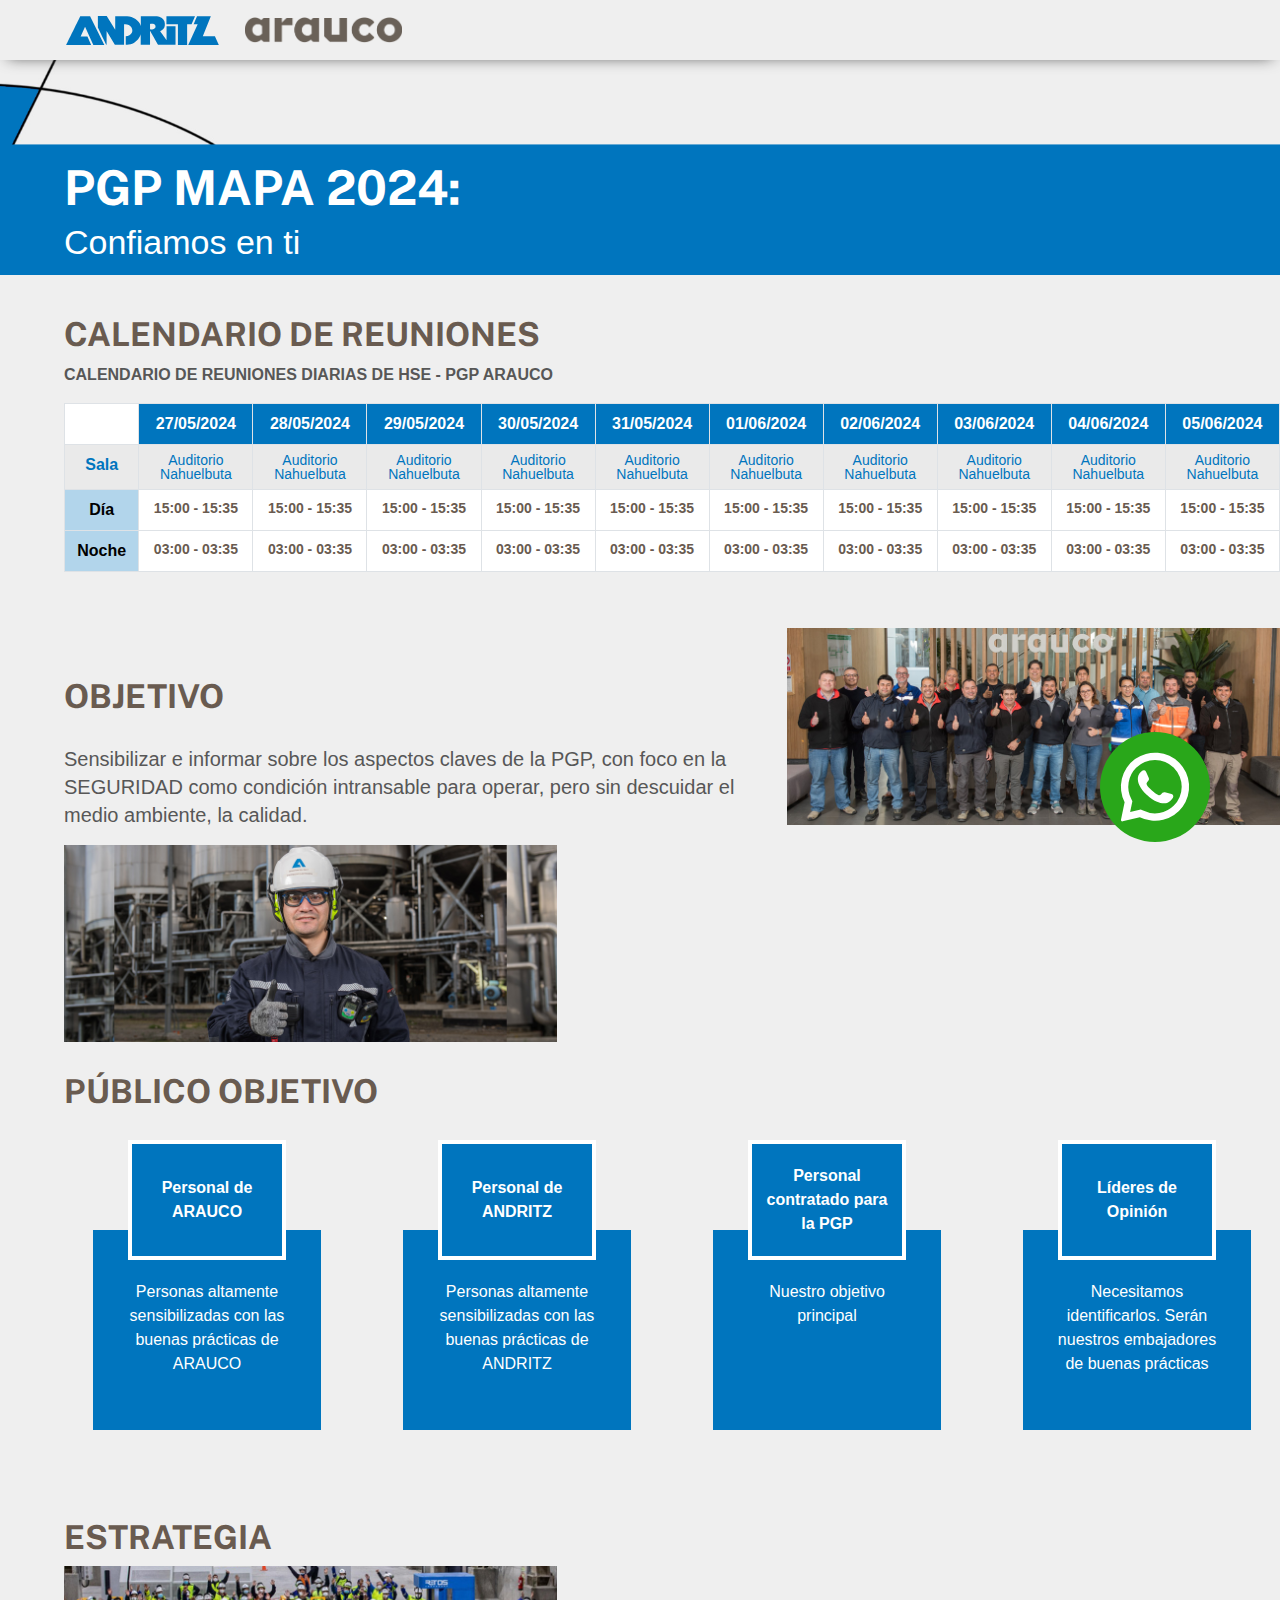
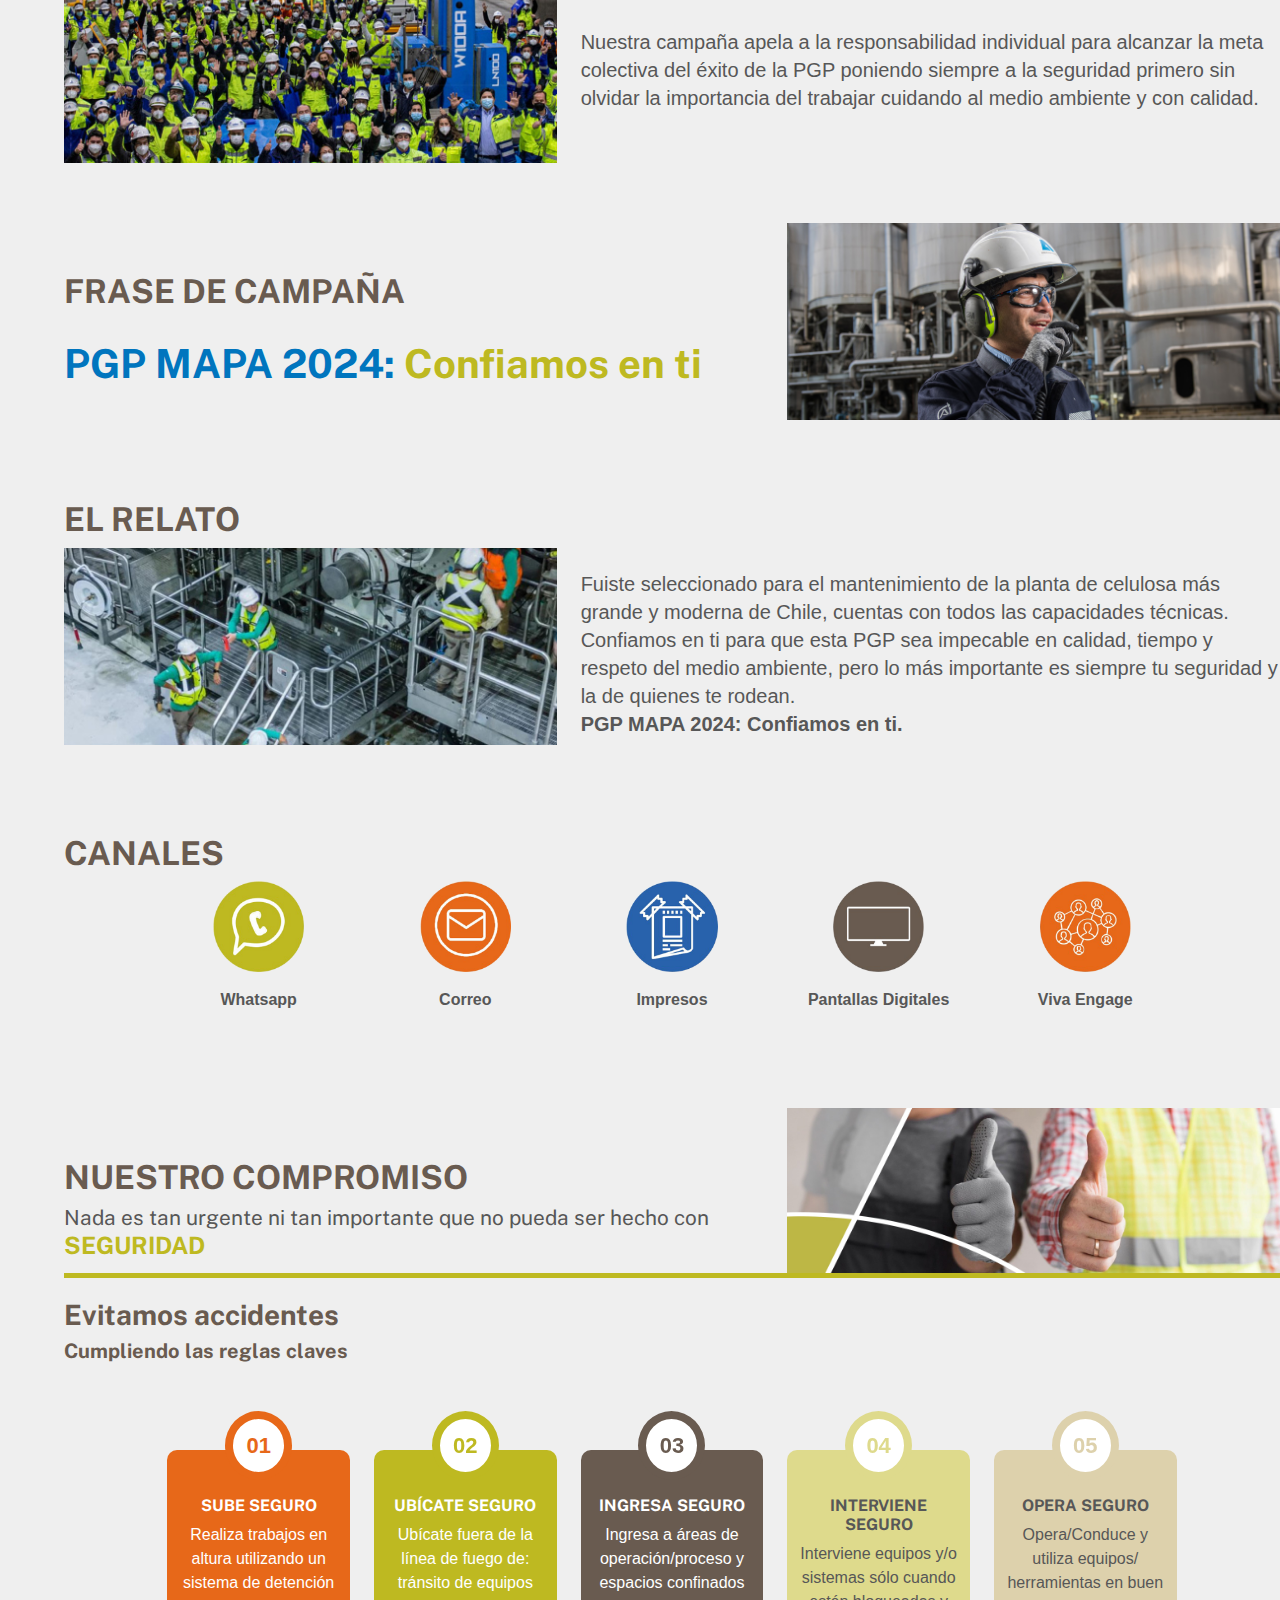
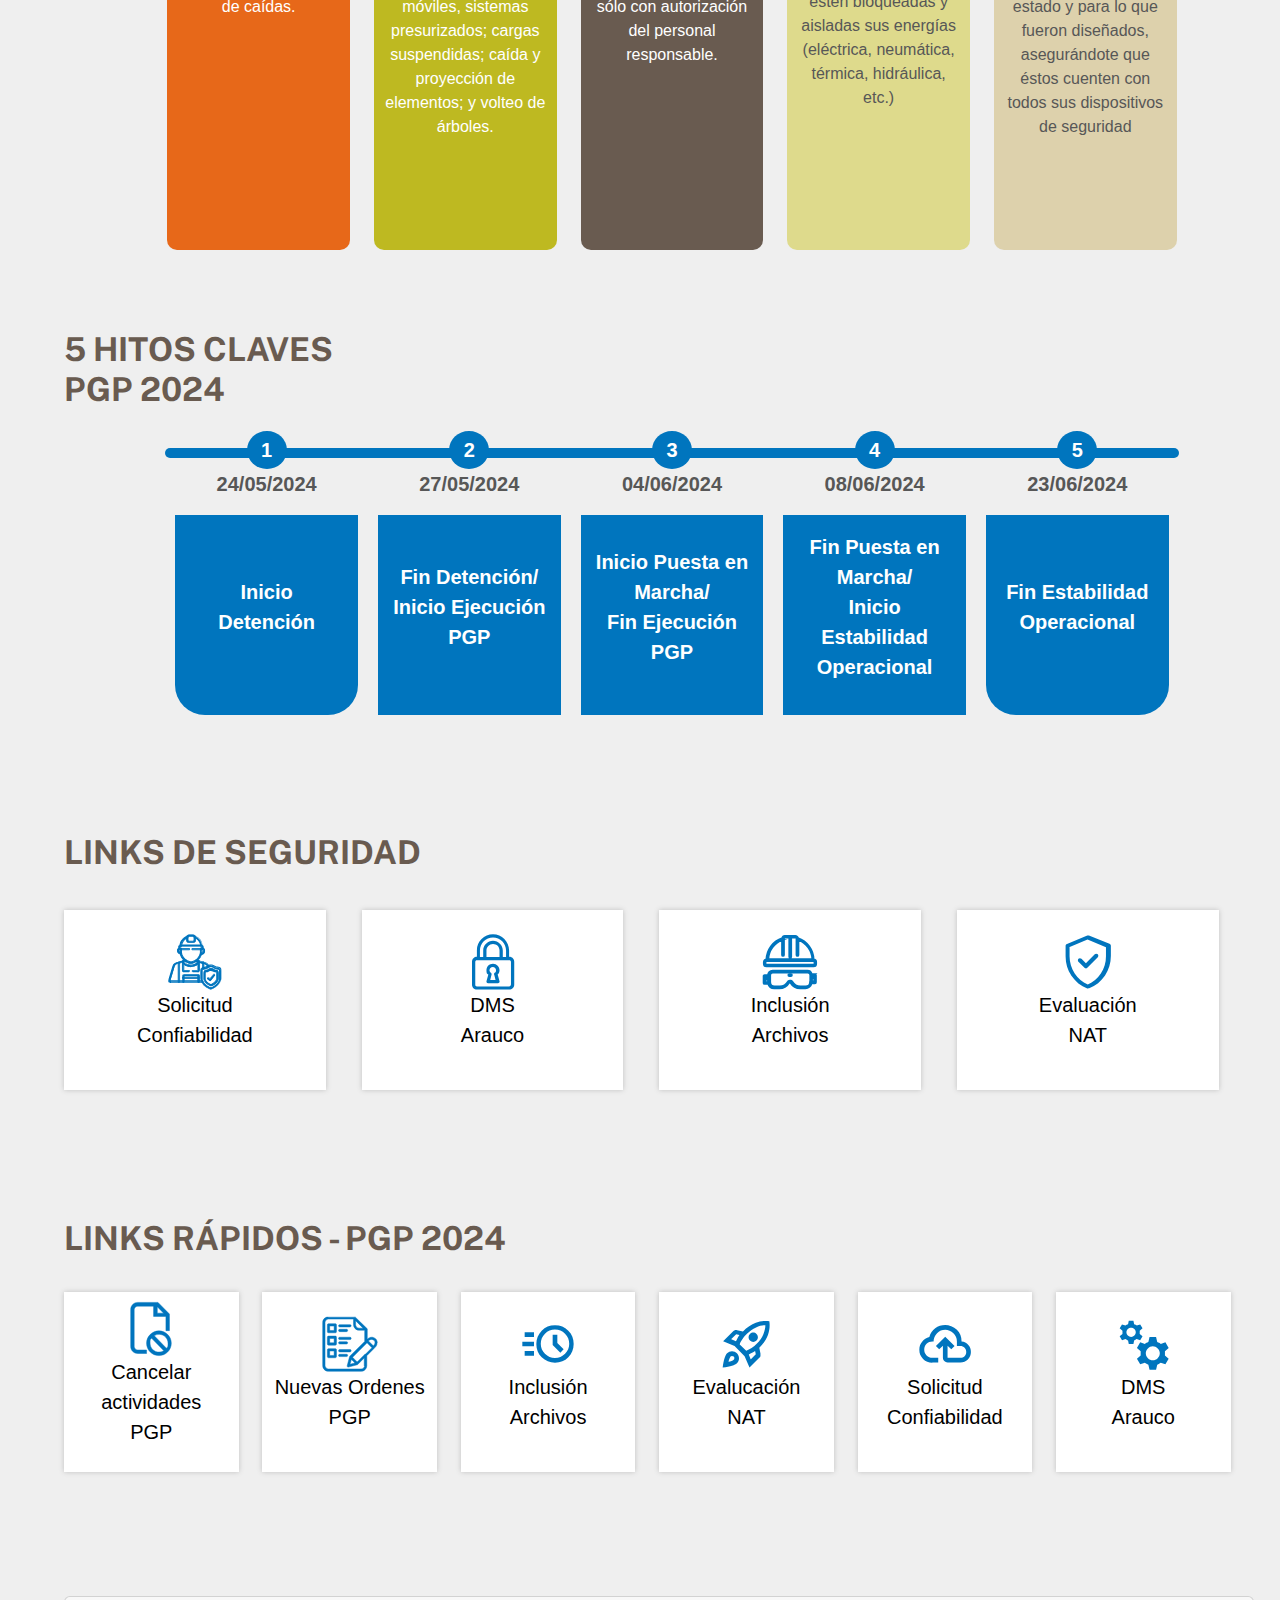
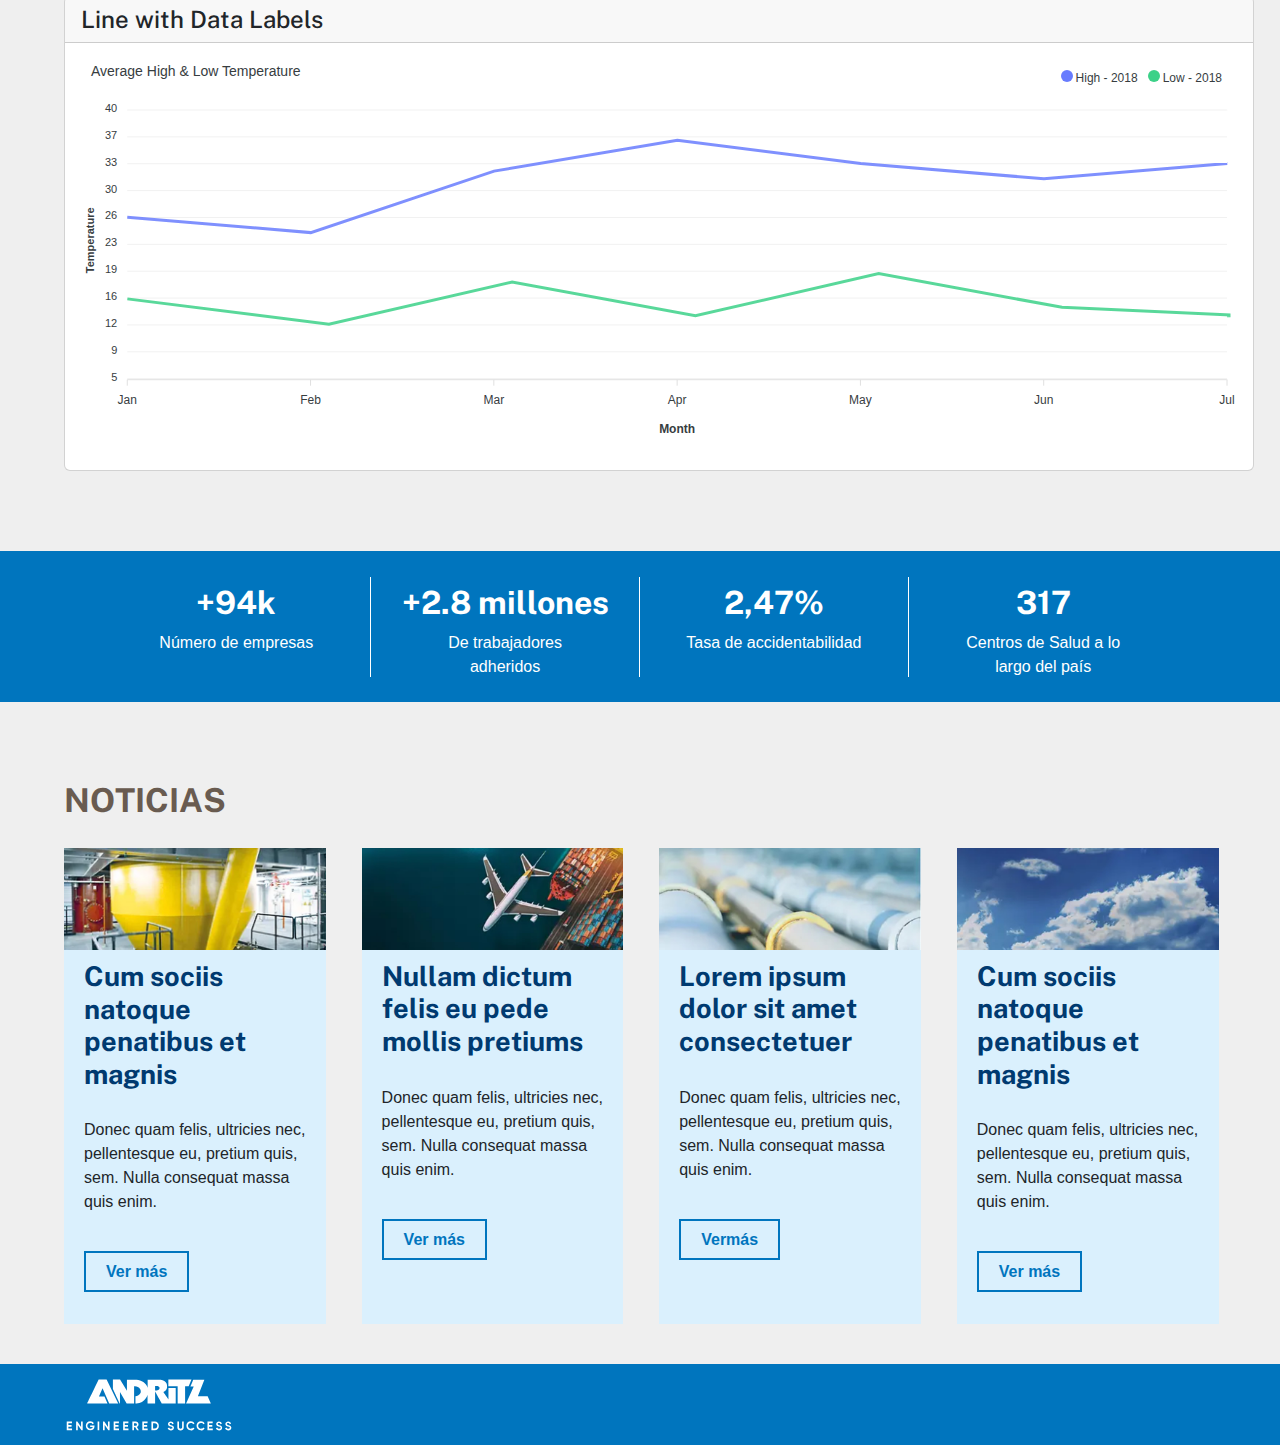
==== commit 7632f6cf: "commit nueva imagen modal" ====
--- a/index.html
+++ b/index.html
@@ -788,7 +788,7 @@
               <button type="button" class="btn-close" data-bs-dismiss="modal" aria-label="Close"></button>
             </div> -->
             
-            <img src="assets/img/modal-bienvenida.jpg">
+            <img src="assets/img/modal-bienvenida2805.jpg">
 
             <button type="button" class="btn" data-bs-dismiss="modal">Cerrar X</button>
 
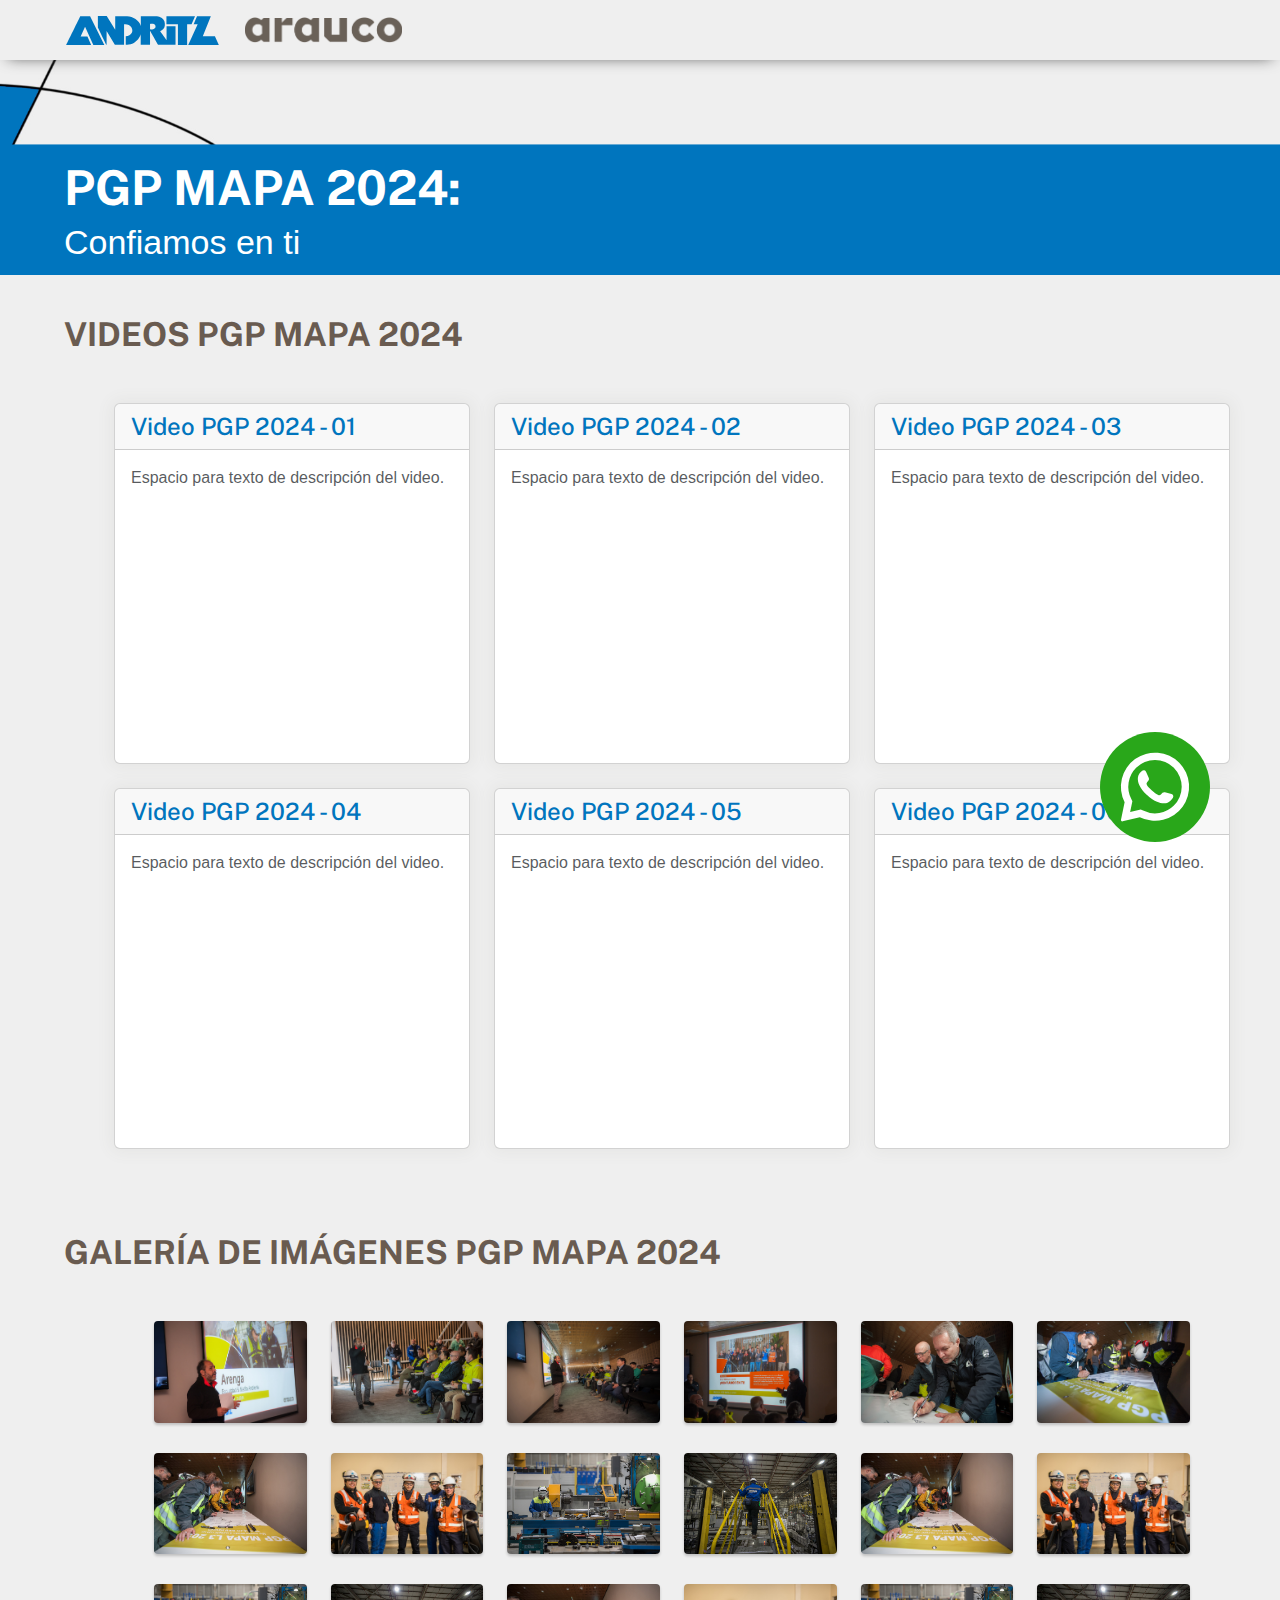
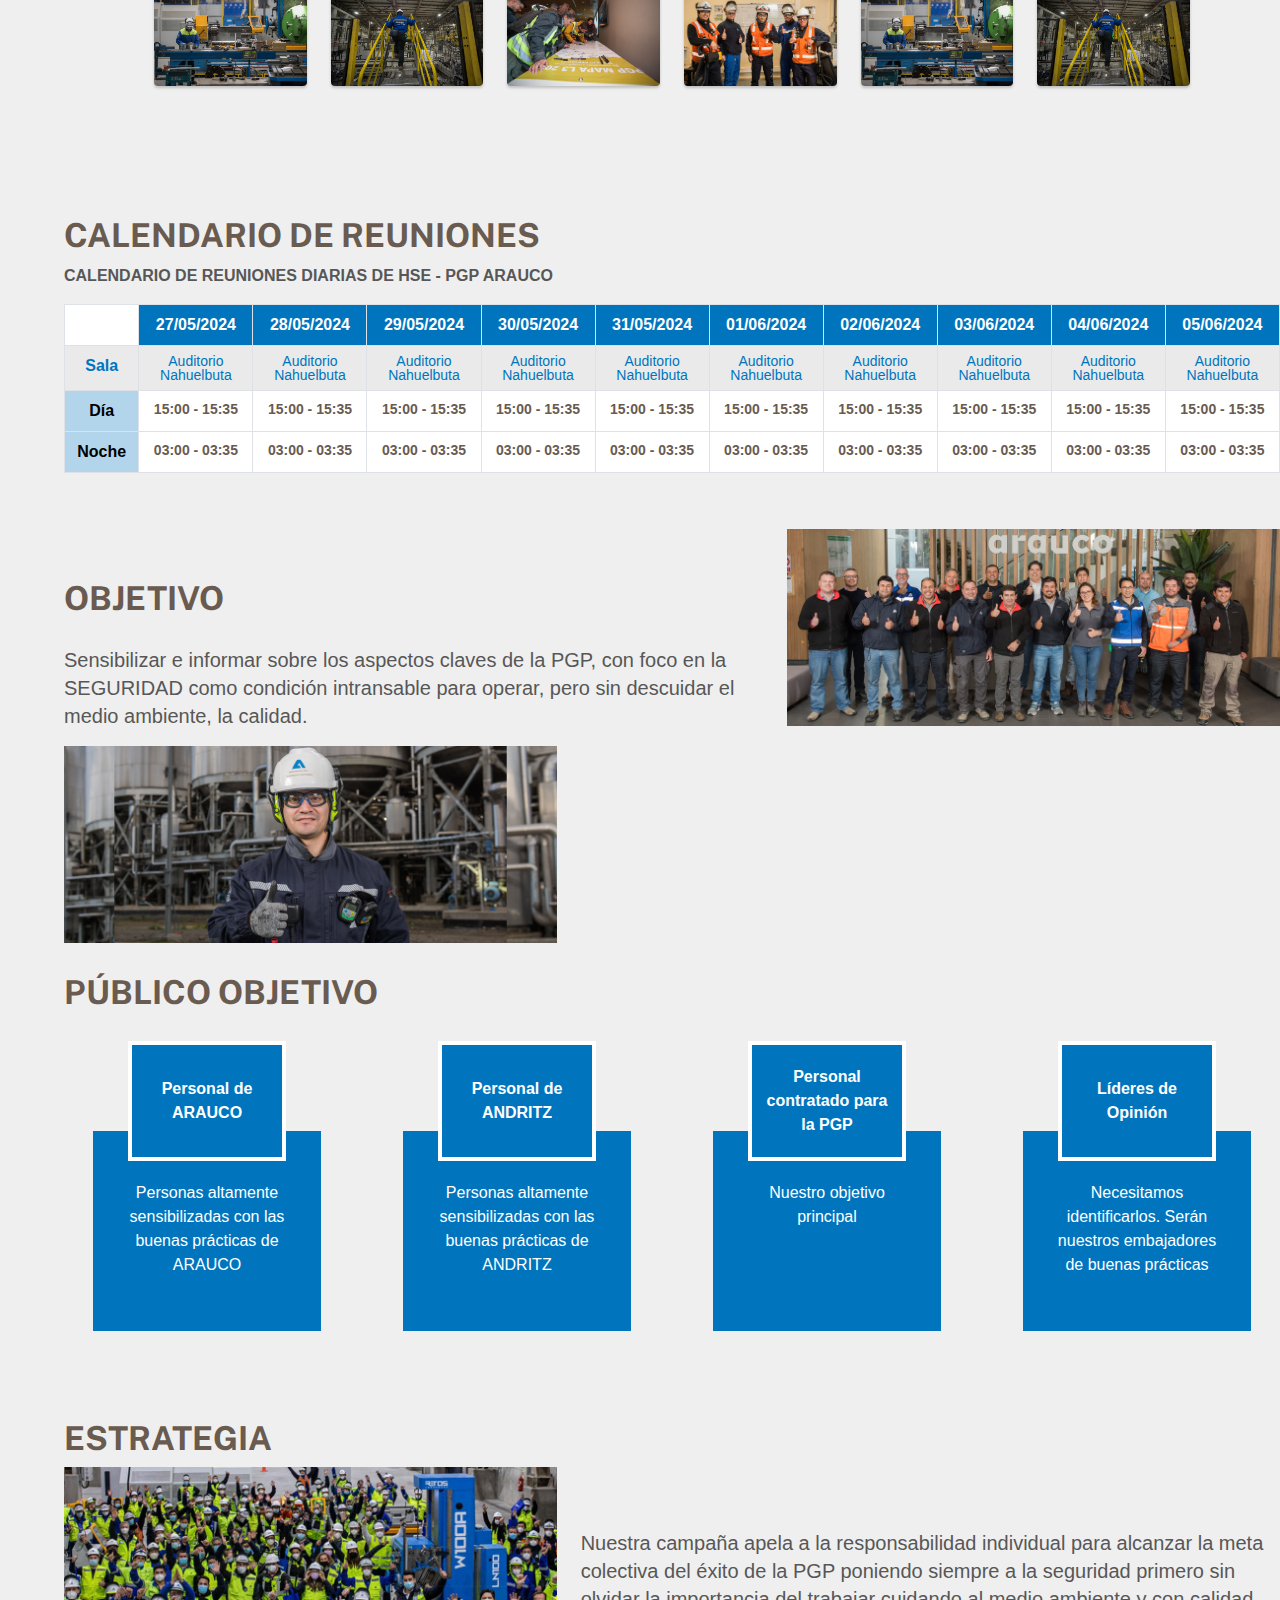
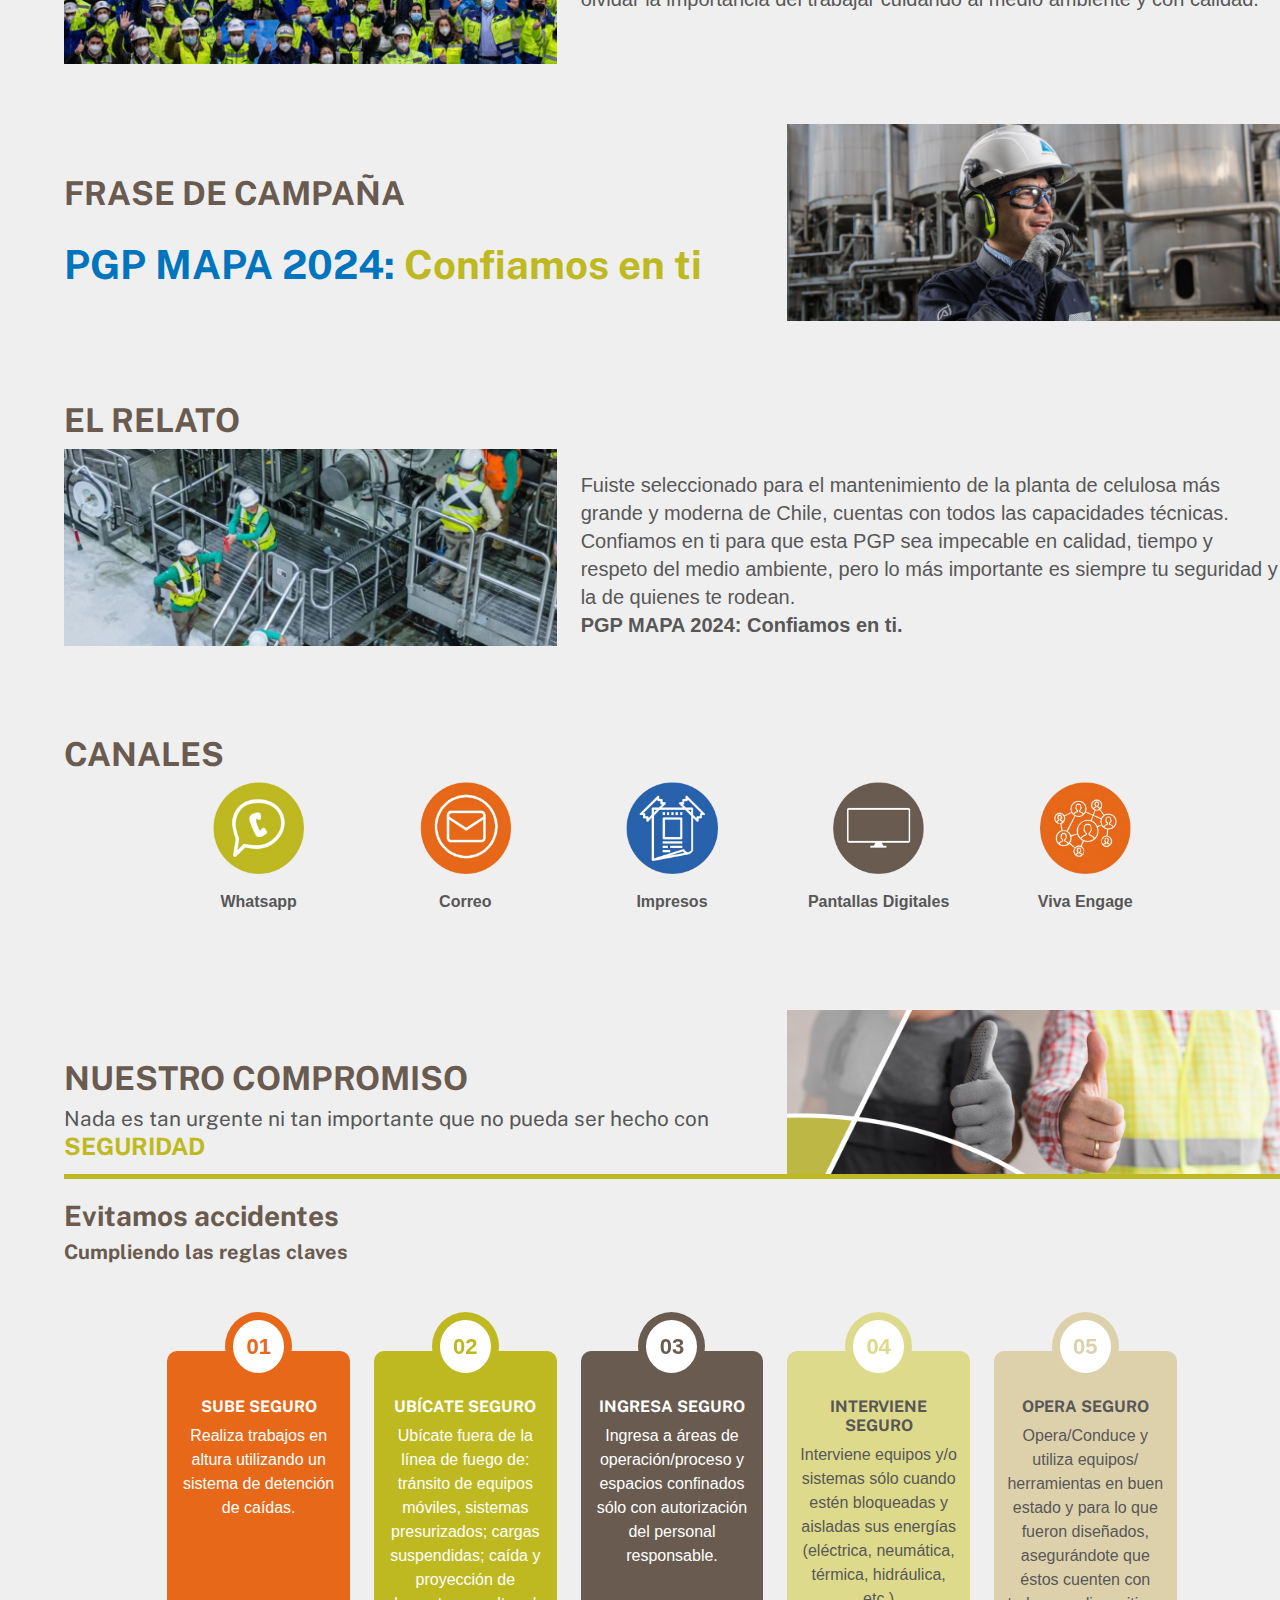
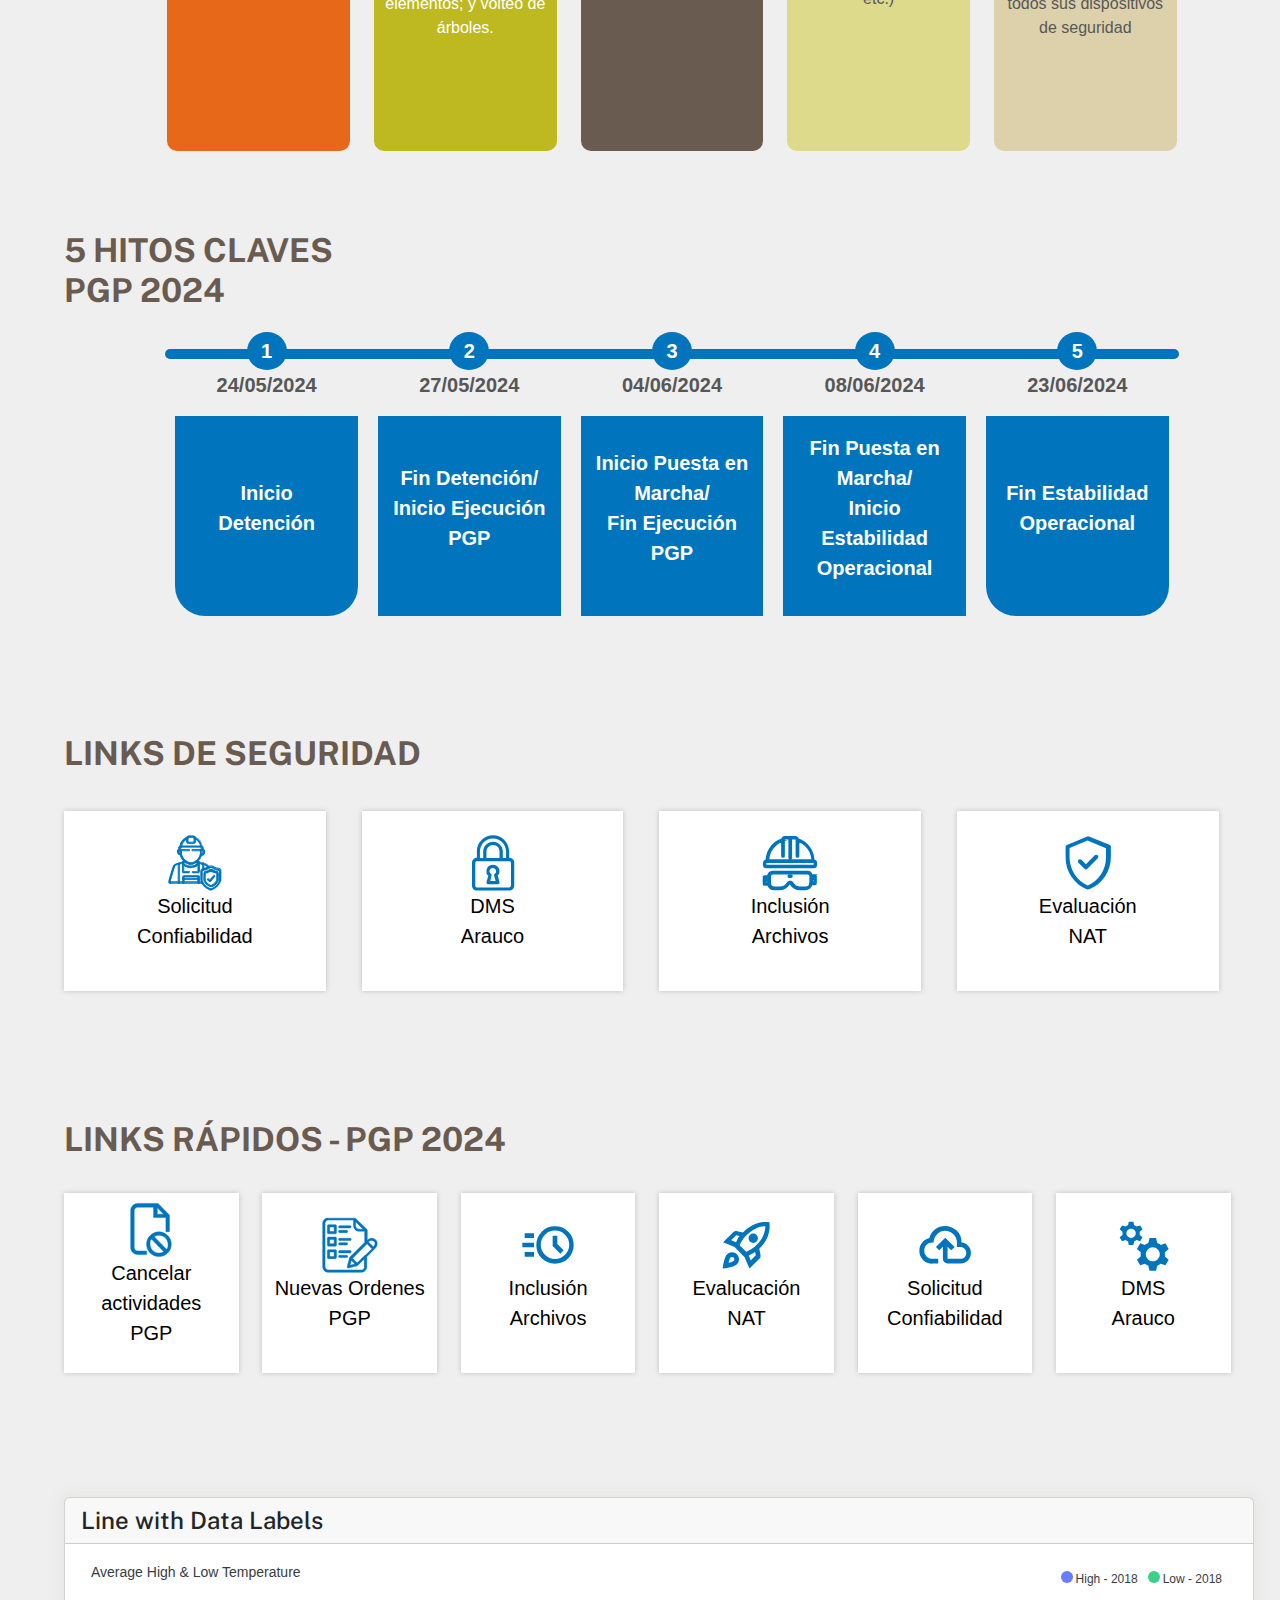
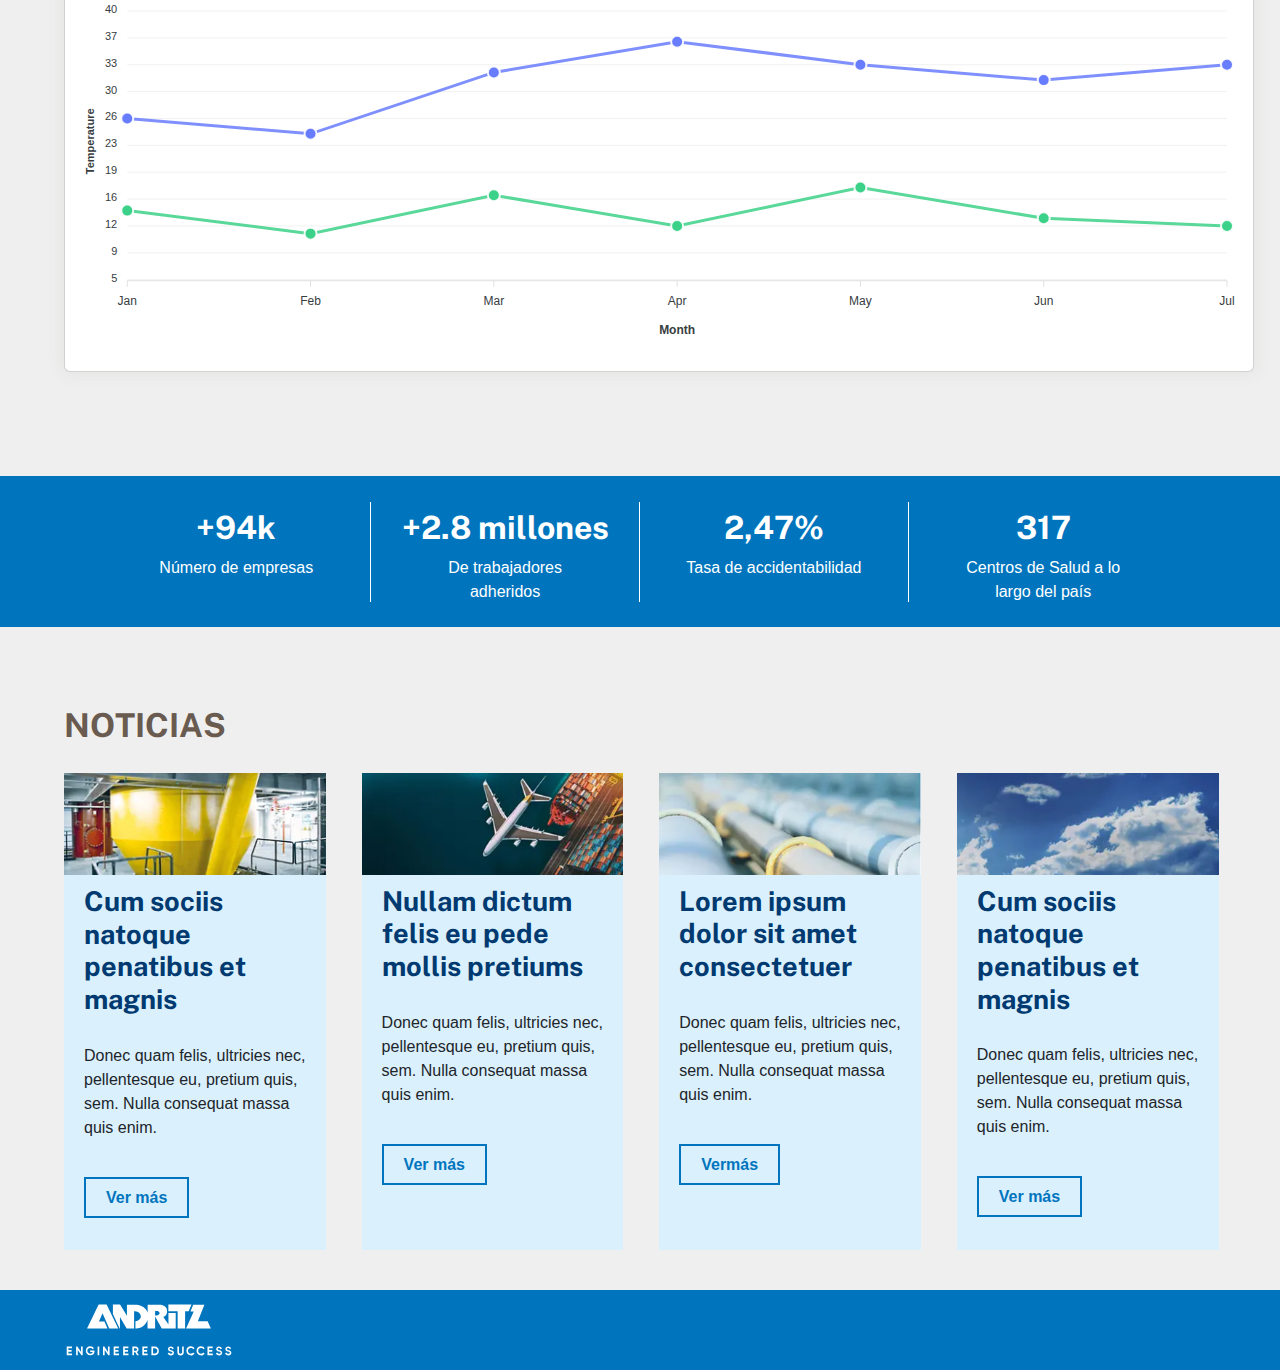
==== commit f19eb9ee: "commit galeria videos" ====
--- a/index.html
+++ b/index.html
@@ -13,6 +13,10 @@
 
     <!-- CSS Diseño Personalizado -->
     <link rel="stylesheet" href="assets/css/style.css">
+
+    <!-- CSS Galería de Imágenes-->
+    <link rel="stylesheet" href="assets/css/gallery-grid.css">
+    <link rel="stylesheet" href="assets/css/baguetteBox.min.css">
 
 
 
@@ -69,6 +73,294 @@
     <div class="and-separador20"></div>
     <div class="and-separador20"></div>
 
+    <!-- =====VIDEOS====== -->
+    <section class="section-arauco">
+        
+        <h1 class="and-azul3">VIDEOS PGP MAPA 2024</h1>
+        <div class="and-separador20"></div>
+        <div class="and-separador20"></div>
+
+            <div class="container">
+
+                <div class="row">
+                    <div class="col-xl-4">
+                        <div class="card">
+                            <div class="card-header align-items-center d-flex">
+                                <h4 class="card-title mb-0 flex-grow-1" style="color: #0075BE;">Video PGP 2024 - 01</h4>
+
+                            </div><!-- end card header -->
+                            <div class="card-body">
+                                <p class="text-muted">Espacio para texto de descripción del video.</p>
+                                <div class="live-preview">
+                                    <!-- 4:3 aspect ratio -->
+                                    <div class="ratio ratio-4x3">
+                                        <iframe class="rounded" src="https://www.youtube.com/embed/XHEATS9bTWA?si=NyPZoIVCNy-qGhjS" title="YouTube video" allowfullscreen></iframe>
+                                    </div>
+                                </div>
+                                <div class="d-none code-view">
+                                    <pre class="language-markup">
+    <code>&lt;!-- Ratio Video 4:3 --&gt;
+    &lt;div class=&quot;ratio ratio-4x3&quot;&gt;
+    &lt;iframe src=&quot;https://www.youtube.com/embed/XHEATS9bTWA?si=NyPZoIVCNy-qGhjS&quot; title=&quot;YouTube video&quot; allowfullscreen&gt;&lt;/iframe&gt;
+    &lt;/div&gt;</code></pre>
+                                </div>
+                            </div><!-- end card-body -->
+                        </div><!-- end card -->
+                    </div>
+
+                    <div class="col-xl-4">
+                        <div class="card">
+                            <div class="card-header align-items-center d-flex">
+                                <h4 class="card-title mb-0 flex-grow-1" style="color: #0075BE;">Video PGP 2024 - 02</h4>
+
+                            </div><!-- end card header -->
+                            <div class="card-body">
+                                <p class="text-muted">Espacio para texto de descripción del video.</p>
+                                <div class="live-preview">
+                                    <!-- 4:3 aspect ratio -->
+                                    <div class="ratio ratio-4x3">
+                                        <iframe class="rounded" src="https://www.youtube.com/embed/QEzkVyhMDyk?si=8KJA39GKvSHdk3mE" title="YouTube video" allowfullscreen></iframe>
+                                    </div>
+                                </div>
+                                <div class="d-none code-view">
+                                    <pre class="language-markup">
+    <code>&lt;!-- Ratio Video 4:3 --&gt;
+    &lt;div class=&quot;ratio ratio-4x3&quot;&gt;
+    &lt;iframe src=&quot;https://www.youtube.com/embed/QEzkVyhMDyk?si=8KJA39GKvSHdk3mE&quot; title=&quot;YouTube video&quot; allowfullscreen&gt;&lt;/iframe&gt;
+    &lt;/div&gt;</code></pre>
+                                </div>
+                            </div><!-- end card-body -->
+                        </div><!-- end card -->
+                    </div>
+
+                    <div class="col-xl-4">
+                        <div class="card">
+                            <div class="card-header align-items-center d-flex">
+                                <h4 class="card-title mb-0 flex-grow-1" style="color: #0075BE;">Video PGP 2024 - 03</h4>
+
+                            </div><!-- end card header -->
+                            <div class="card-body">
+                                <p class="text-muted">Espacio para texto de descripción del video.</p>
+                                <div class="live-preview">
+                                    <!-- 4:3 aspect ratio -->
+                                    <div class="ratio ratio-4x3">
+                                        <iframe class="rounded" src="https://www.youtube.com/embed/WpkbcRmX7us?si=TaeL-VbalpgdVAxM" title="YouTube video" allowfullscreen></iframe>
+                                    </div>
+                                </div>
+                                <div class="d-none code-view">
+                                    <pre class="language-markup">
+    <code>&lt;!-- Ratio Video 4:3 --&gt;
+    &lt;div class=&quot;ratio ratio-4x3&quot;&gt;
+    &lt;iframe src=&quot;https://www.youtube.com/embed/1y_kfWUCFDQ&quot; title=&quot;YouTube video&quot; allowfullscreen&gt;&lt;/iframe&gt;
+    &lt;/div&gt;</code></pre>
+                                </div>
+                            </div><!-- end card-body -->
+                        </div><!-- end card -->
+                    </div>
+                </div>
+                
+                <div class="row">
+                            <div class="col-xl-4">
+                                <div class="card">
+                                    <div class="card-header align-items-center d-flex">
+                                        <h4 class="card-title mb-0 flex-grow-1" style="color: #0075BE;">Video PGP 2024 - 04</h4>
+
+                                    </div><!-- end card header -->
+                                    <div class="card-body">
+                                        <p class="text-muted">Espacio para texto de descripción del video.</p>
+                                        <div class="live-preview">
+                                            <!-- 4:3 aspect ratio -->
+                                            <div class="ratio ratio-4x3">
+                                                <iframe class="rounded" src="https://www.youtube.com/embed/qp3J1eRtKn0?si=bIKiHrgc5mbJf3aX" title="YouTube video" allowfullscreen></iframe>
+                                            </div>
+                                        </div>
+                                        <div class="d-none code-view">
+                                            <pre class="language-markup">
+            <code>&lt;!-- Ratio Video 4:3 --&gt;
+            &lt;div class=&quot;ratio ratio-4x3&quot;&gt;
+            &lt;iframe src=&quot;https://www.youtube.com/embed/qp3J1eRtKn0?si=bIKiHrgc5mbJf3aX&quot; title=&quot;YouTube video&quot; allowfullscreen&gt;&lt;/iframe&gt;
+            &lt;/div&gt;</code></pre>
+                                        </div>
+                                    </div><!-- end card-body -->
+                                </div><!-- end card -->
+                            </div>
+
+                            <div class="col-xl-4">
+                                <div class="card">
+                                    <div class="card-header align-items-center d-flex">
+                                        <h4 class="card-title mb-0 flex-grow-1" style="color: #0075BE;">Video PGP 2024 - 05</h4>
+
+                                    </div><!-- end card header -->
+                                    <div class="card-body">
+                                        <p class="text-muted">Espacio para texto de descripción del video.</p>
+                                        <div class="live-preview">
+                                            <!-- 4:3 aspect ratio -->
+                                            <div class="ratio ratio-4x3">
+                                                <iframe class="rounded" src="https://www.youtube.com/embed/jP2I6emgF9I?si=zy0KacWaoS_jniJx" title="YouTube video" allowfullscreen></iframe>
+                                            </div>
+                                        </div>
+                                        <div class="d-none code-view">
+                                            <pre class="language-markup">
+            <code>&lt;!-- Ratio Video 4:3 --&gt;
+            &lt;div class=&quot;ratio ratio-4x3&quot;&gt;
+            &lt;iframe src=&quot;https://www.youtube.com/embed/jP2I6emgF9I?si=zy0KacWaoS_jniJx&quot; title=&quot;YouTube video&quot; allowfullscreen&gt;&lt;/iframe&gt;
+            &lt;/div&gt;</code></pre>
+                                        </div>
+                                    </div><!-- end card-body -->
+                                </div><!-- end card -->
+                            </div>
+
+                            <div class="col-xl-4">
+                                <div class="card">
+                                    <div class="card-header align-items-center d-flex">
+                                        <h4 class="card-title mb-0 flex-grow-1" style="color: #0075BE;">Video PGP 2024 - 06</h4>
+
+                                    </div><!-- end card header -->
+                                    <div class="card-body">
+                                        <p class="text-muted">Espacio para texto de descripción del video.</p>
+                                        <div class="live-preview">
+                                            <!-- 4:3 aspect ratio -->
+                                            <div class="ratio ratio-4x3">
+                                                <iframe class="rounded" src="https://www.youtube.com/embed/8QQphBOMp-U?si=1OWlwqv9DqF0_vqU" title="YouTube video" allowfullscreen></iframe>
+                                            </div>
+                                        </div>
+                                        <div class="d-none code-view">
+                                            <pre class="language-markup">
+            <code>&lt;!-- Ratio Video 4:3 --&gt;
+            &lt;div class=&quot;ratio ratio-4x3&quot;&gt;
+            &lt;iframe src=&quot;https://www.youtube.com/embed/8QQphBOMp-U?si=1OWlwqv9DqF0_vqU&quot; title=&quot;YouTube video&quot; allowfullscreen&gt;&lt;/iframe&gt;
+            &lt;/div&gt;</code></pre>
+                                        </div>
+                                    </div><!-- end card-body -->
+                                </div><!-- end card -->
+                            </div>
+                </div>
+
+            </div><!-- end container -->
+
+    </section>
+    <!-- =====FIN VIDEOS====== -->
+    
+    <div class="and-separador20"></div>
+    <div class="and-separador20"></div>
+    <div class="and-separador20"></div>
+    
+    <!-- =====GALERÍA DE IMÁGENES====== -->
+
+    <section class="section-arauco">
+
+        <h1 class="and-azul3">GALERÍA DE IMÁGENES PGP MAPA 2024</h1>
+    
+        <div class="container gallery-container">
+    
+        
+            <div class="tz-gallery">
+        
+                <div class="row">
+                    <div class="col-sm-6 col-md-2">
+                        <a class="lightbox" href="assets/img/galeria01/_JLS4383.jpg">
+                            <img src="assets/img/galeria01/_JLS4383.jpg" alt="Andritz">
+                        </a>
+                    </div>
+                    <div class="col-sm-6 col-md-2">
+                        <a class="lightbox" href="assets/img/galeria01/_JLS4389.jpg">
+                            <img src="assets/img/galeria01/_JLS4389.jpg" alt="Andritz">
+                        </a>
+                    </div>
+                    <div class="col-sm-12 col-md-2">
+                        <a class="lightbox" href="assets/img/galeria01/_JLS4393.jpg">
+                            <img src="assets/img/galeria01/_JLS4393.jpg" alt="Andritz">
+                        </a>
+                    </div>
+                    <div class="col-sm-6 col-md-2">
+                        <a class="lightbox" href="assets/img/galeria01/_JLS4502.jpg">
+                            <img src="assets/img/galeria01/_JLS4502.jpg" alt="Andritz">
+                        </a>
+                    </div>
+                    <div class="col-sm-6 col-md-2">
+                        <a class="lightbox" href="assets/img/galeria01/_JLS4510.jpg">
+                            <img src="assets/img/galeria01/_JLS4510.jpg" alt="Andritz">
+                        </a>
+                    </div>
+                    <div class="col-sm-6 col-md-2">
+                        <a class="lightbox" href="assets/img/galeria01/_JLS4519.jpg">
+                            <img src="assets/img/galeria01/_JLS4519.jpg" alt="Andritz">
+                        </a>
+                    </div>
+                    <div class="col-sm-6 col-md-2">
+                        <a class="lightbox" href="assets/img/galeria01/_JLS4520.jpg">
+                            <img src="assets/img/galeria01/_JLS4520.jpg" alt="Andritz">
+                        </a>
+                    </div>
+                    <div class="col-sm-6 col-md-2">
+                        <a class="lightbox" href="assets/img/galeria01/_JYG0311.jpg">
+                            <img src="assets/img/galeria01/_JYG0311.jpg" alt="Andritz">
+                        </a>
+                    </div>
+                    <div class="col-sm-6 col-md-2">
+                        <a class="lightbox" href="assets/img/galeria01/_JYG0327.jpg">
+                            <img src="assets/img/galeria01/_JYG0327.jpg" alt="Andritz">
+                        </a>
+                    </div>
+                    <div class="col-sm-6 col-md-2">
+                        <a class="lightbox" href="assets/img/galeria01/_JYG0431.jpg">
+                            <img src="assets/img/galeria01/_JYG0431.jpg" alt="Andritz">
+                        </a>
+                    </div>
+                    <div class="col-sm-6 col-md-2">
+                        <a class="lightbox" href="assets/img/galeria01/_JLS4520.jpg">
+                            <img src="assets/img/galeria01/_JLS4520.jpg" alt="Andritz">
+                        </a>
+                    </div>
+                    <div class="col-sm-6 col-md-2">
+                        <a class="lightbox" href="assets/img/galeria01/_JYG0311.jpg">
+                            <img src="assets/img/galeria01/_JYG0311.jpg" alt="Andritz">
+                        </a>
+                    </div>
+                    <div class="col-sm-6 col-md-2">
+                        <a class="lightbox" href="assets/img/galeria01/_JYG0327.jpg">
+                            <img src="assets/img/galeria01/_JYG0327.jpg" alt="Andritz">
+                        </a>
+                    </div>
+                    <div class="col-sm-6 col-md-2">
+                        <a class="lightbox" href="assets/img/galeria01/_JYG0431.jpg">
+                            <img src="assets/img/galeria01/_JYG0431.jpg" alt="Andritz">
+                        </a>
+                    </div>
+                    <div class="col-sm-6 col-md-2">
+                        <a class="lightbox" href="assets/img/galeria01/_JLS4520.jpg">
+                            <img src="assets/img/galeria01/_JLS4520.jpg" alt="Andritz">
+                        </a>
+                    </div>
+                    <div class="col-sm-6 col-md-2">
+                        <a class="lightbox" href="assets/img/galeria01/_JYG0311.jpg">
+                            <img src="assets/img/galeria01/_JYG0311.jpg" alt="Andritz">
+                        </a>
+                    </div>
+                    <div class="col-sm-6 col-md-2">
+                        <a class="lightbox" href="assets/img/galeria01/_JYG0327.jpg">
+                            <img src="assets/img/galeria01/_JYG0327.jpg" alt="Andritz">
+                        </a>
+                    </div>
+                    <div class="col-sm-6 col-md-2">
+                        <a class="lightbox" href="assets/img/galeria01/_JYG0431.jpg">
+                            <img src="assets/img/galeria01/_JYG0431.jpg" alt="Andritz">
+                        </a>
+                    </div>
+                </div>
+        
+            </div>
+        
+        </div>
+
+    </section>
+    <!-- =====FIN GALERÍA DE IMÁGENES====== -->
+
+
+    
+    <div class="and-separador20"></div>
+    <div class="and-separador20"></div>
+    <div class="and-separador20"></div>
       <!-- =====TABLA CALENDARIO REUNIONES====== -->
       <section class="section-arauco">
 
@@ -826,5 +1118,11 @@
     <!-- linecharts init -->
     <script src="assets/js/apexcharts-line.init.js"></script>
 
+    <script src="assets/js/baguetteBox.min.js"></script>
+    <script>
+        baguetteBox.run('.tz-gallery');
+    </script>
+
+
 </body>
 </html>--- a/assets/css/style.css
+++ b/assets/css/style.css
@@ -605,6 +605,12 @@
 td.txt-td{
     font-size: 14px;
     font-weight: 700;
+}
+
+.card {
+    margin-bottom: 1.5rem;
+    -webkit-box-shadow: rgba(100, 98, 92, .06) 0 0 15px 4px;
+    box-shadow: rgba(100, 98, 92, .06) 0 0 15px 4px;
 }
 
   /*:::::::::::::GRILLA::::::::::::::*/
--- a/assets/css/gallery-grid.css
+++ b/assets/css/gallery-grid.css
@@ -0,0 +1,52 @@
+
+
+.gallery-container h1 {
+    text-align: center;
+    margin-top: 70px;
+    font-family: 'Droid Sans', sans-serif;
+    font-weight: bold;
+}
+
+.gallery-container p.page-description {
+    text-align: center;
+    max-width: 800px;
+    margin: 25px auto;
+    color: #888;
+    font-size: 18px;
+}
+
+.tz-gallery {
+    padding: 40px;
+}
+
+.tz-gallery .lightbox img {
+    width: 100%;
+    margin-bottom: 30px;
+    transition: 0.2s ease-in-out;
+    box-shadow: 0 2px 3px rgba(0,0,0,0.2);
+}
+
+
+.tz-gallery .lightbox img:hover {
+    transform: scale(1.05);
+    box-shadow: 0 8px 15px rgba(0,0,0,0.3);
+}
+
+.tz-gallery img {
+    border-radius: 4px;
+}
+
+.baguetteBox-button {
+    background-color: transparent !important;
+}
+
+
+@media(max-width: 768px) {
+    body {
+        padding: 0;
+    }
+
+    .container.gallery-container {
+        border-radius: 0;
+    }
+}--- a/assets/css/baguetteBox.min.css
+++ b/assets/css/baguetteBox.min.css
@@ -0,0 +1,6 @@
+/*!
+ * baguetteBox.js
+ * @author  feimosi
+ * @version 1.8.1
+ * @url https://github.com/feimosi/baguetteBox.js
+ */#baguetteBox-overlay{display:none;opacity:0;position:fixed;overflow:hidden;top:0;left:0;width:100%;height:100%;z-index:1000000;background-color:#222;background-color:rgba(0,0,0,.8);-webkit-transition:opacity .5s ease;transition:opacity .5s ease}#baguetteBox-overlay.visible{opacity:1}#baguetteBox-overlay .full-image{display:inline-block;position:relative;width:100%;height:100%;text-align:center}#baguetteBox-overlay .full-image figure{display:inline;margin:0;height:100%}#baguetteBox-overlay .full-image img{display:inline-block;width:auto;height:auto;max-height:100%;max-width:100%;vertical-align:middle;-moz-box-shadow:0 0 8px rgba(0,0,0,.6);box-shadow:0 0 8px rgba(0,0,0,.6)}#baguetteBox-overlay .full-image figcaption{display:block;position:absolute;bottom:0;width:100%;text-align:center;line-height:1.8;white-space:normal;color:#ccc;background-color:#000;background-color:rgba(0,0,0,.6);font-family:sans-serif}#baguetteBox-overlay .full-image:before{content:"";display:inline-block;height:50%;width:1px;margin-right:-1px}#baguetteBox-slider{position:absolute;left:0;top:0;height:100%;width:100%;white-space:nowrap;-webkit-transition:left .4s ease,-webkit-transform .4s ease;transition:left .4s ease,-webkit-transform .4s ease;transition:left .4s ease,transform .4s ease;transition:left .4s ease,transform .4s ease,-webkit-transform .4s ease,-moz-transform .4s ease}#baguetteBox-slider.bounce-from-right{-webkit-animation:bounceFromRight .4s ease-out;animation:bounceFromRight .4s ease-out}#baguetteBox-slider.bounce-from-left{-webkit-animation:bounceFromLeft .4s ease-out;animation:bounceFromLeft .4s ease-out}@-webkit-keyframes bounceFromRight{0%,100%{margin-left:0}50%{margin-left:-30px}}@keyframes bounceFromRight{0%,100%{margin-left:0}50%{margin-left:-30px}}@-webkit-keyframes bounceFromLeft{0%,100%{margin-left:0}50%{margin-left:30px}}@keyframes bounceFromLeft{0%,100%{margin-left:0}50%{margin-left:30px}}.baguetteBox-button#next-button,.baguetteBox-button#previous-button{top:50%;top:calc(50% - 30px);width:44px;height:60px}.baguetteBox-button{position:absolute;cursor:pointer;outline:0;padding:0;margin:0;border:0;-moz-border-radius:15%;border-radius:15%;background-color:#323232;background-color:rgba(50,50,50,.5);color:#ddd;font:1.6em sans-serif;-webkit-transition:background-color .4s ease;transition:background-color .4s ease}.baguetteBox-button:focus,.baguetteBox-button:hover{background-color:rgba(50,50,50,.9)}.baguetteBox-button#next-button{right:2%}.baguetteBox-button#previous-button{left:2%}.baguetteBox-button#close-button{top:20px;right:2%;right:calc(2% + 6px);width:30px;height:30px}.baguetteBox-button svg{position:absolute;left:0;top:0}.baguetteBox-spinner{width:40px;height:40px;display:inline-block;position:absolute;top:50%;left:50%;margin-top:-20px;margin-left:-20px}.baguetteBox-double-bounce1,.baguetteBox-double-bounce2{width:100%;height:100%;-moz-border-radius:50%;border-radius:50%;background-color:#fff;opacity:.6;position:absolute;top:0;left:0;-webkit-animation:bounce 2s infinite ease-in-out;animation:bounce 2s infinite ease-in-out}.baguetteBox-double-bounce2{-webkit-animation-delay:-1s;animation-delay:-1s}@-webkit-keyframes bounce{0%,100%{-webkit-transform:scale(0);transform:scale(0)}50%{-webkit-transform:scale(1);transform:scale(1)}}@keyframes bounce{0%,100%{-webkit-transform:scale(0);-moz-transform:scale(0);transform:scale(0)}50%{-webkit-transform:scale(1);-moz-transform:scale(1);transform:scale(1)}}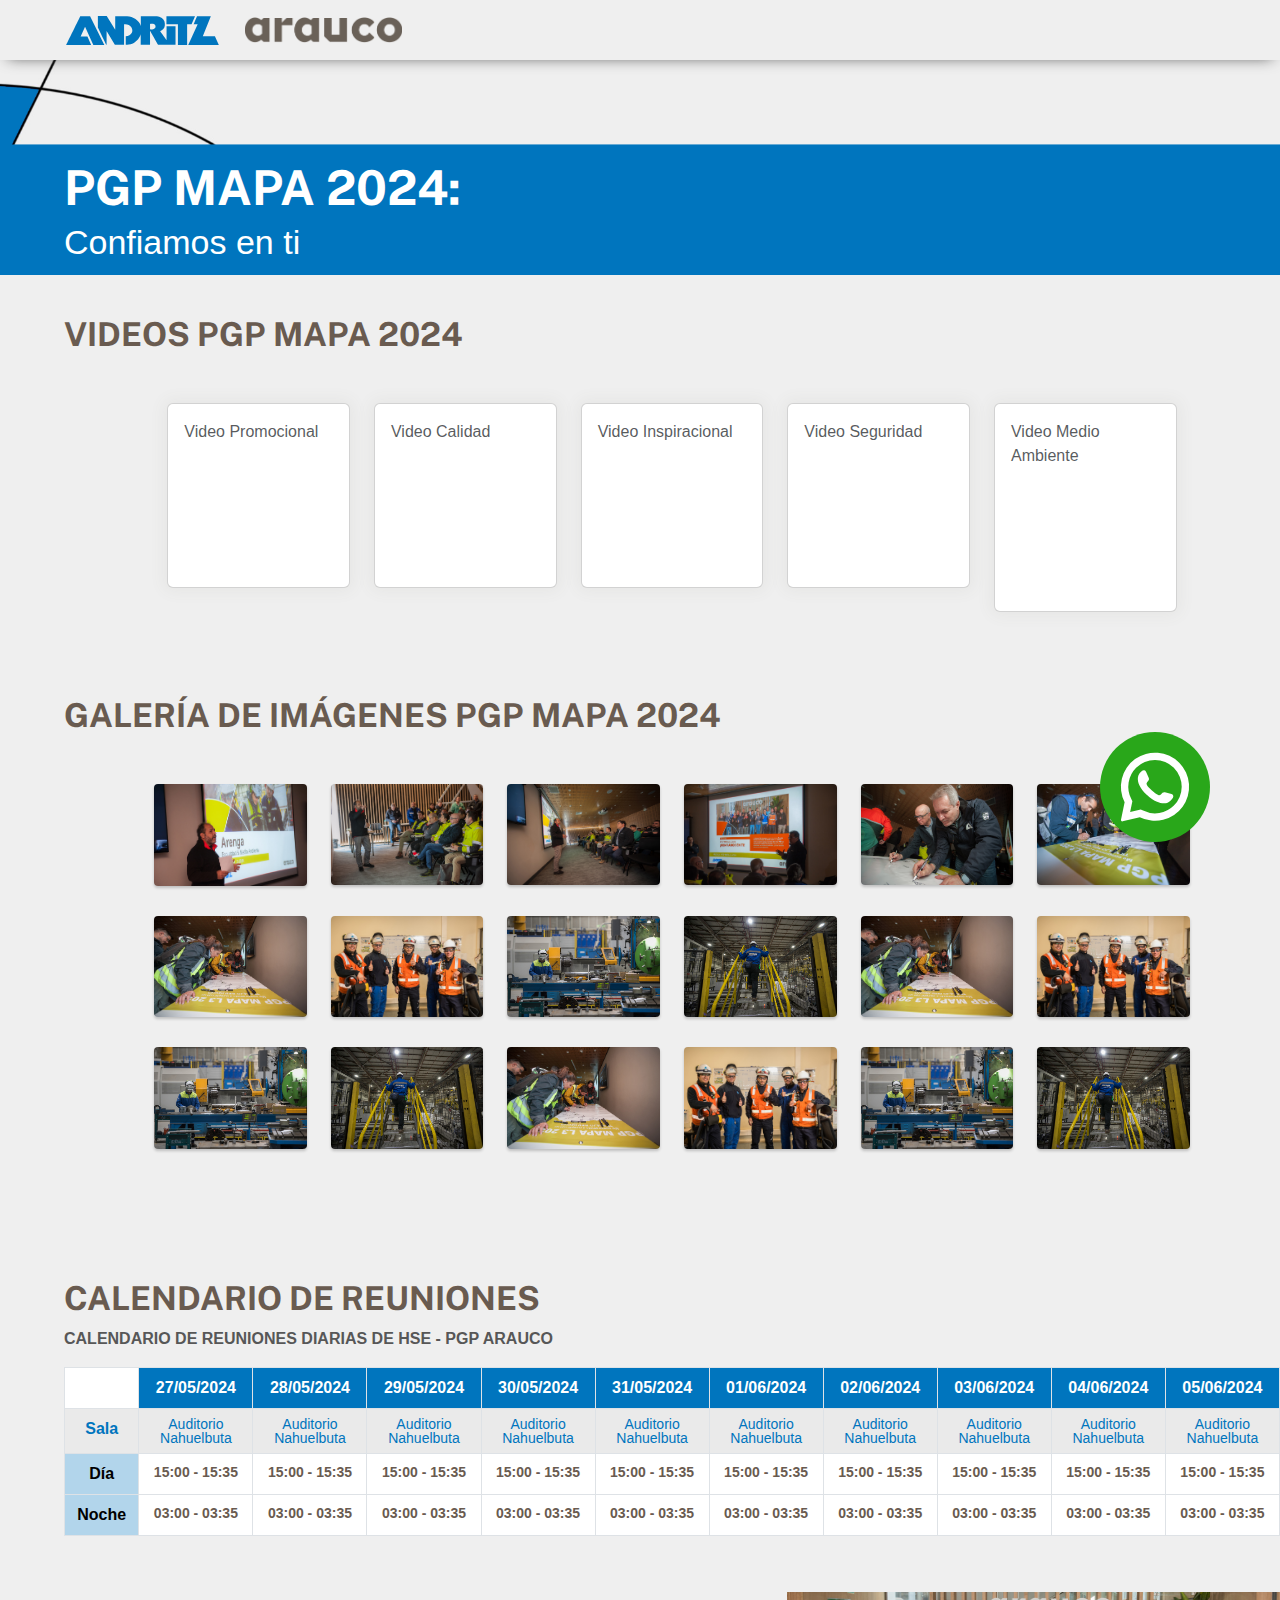
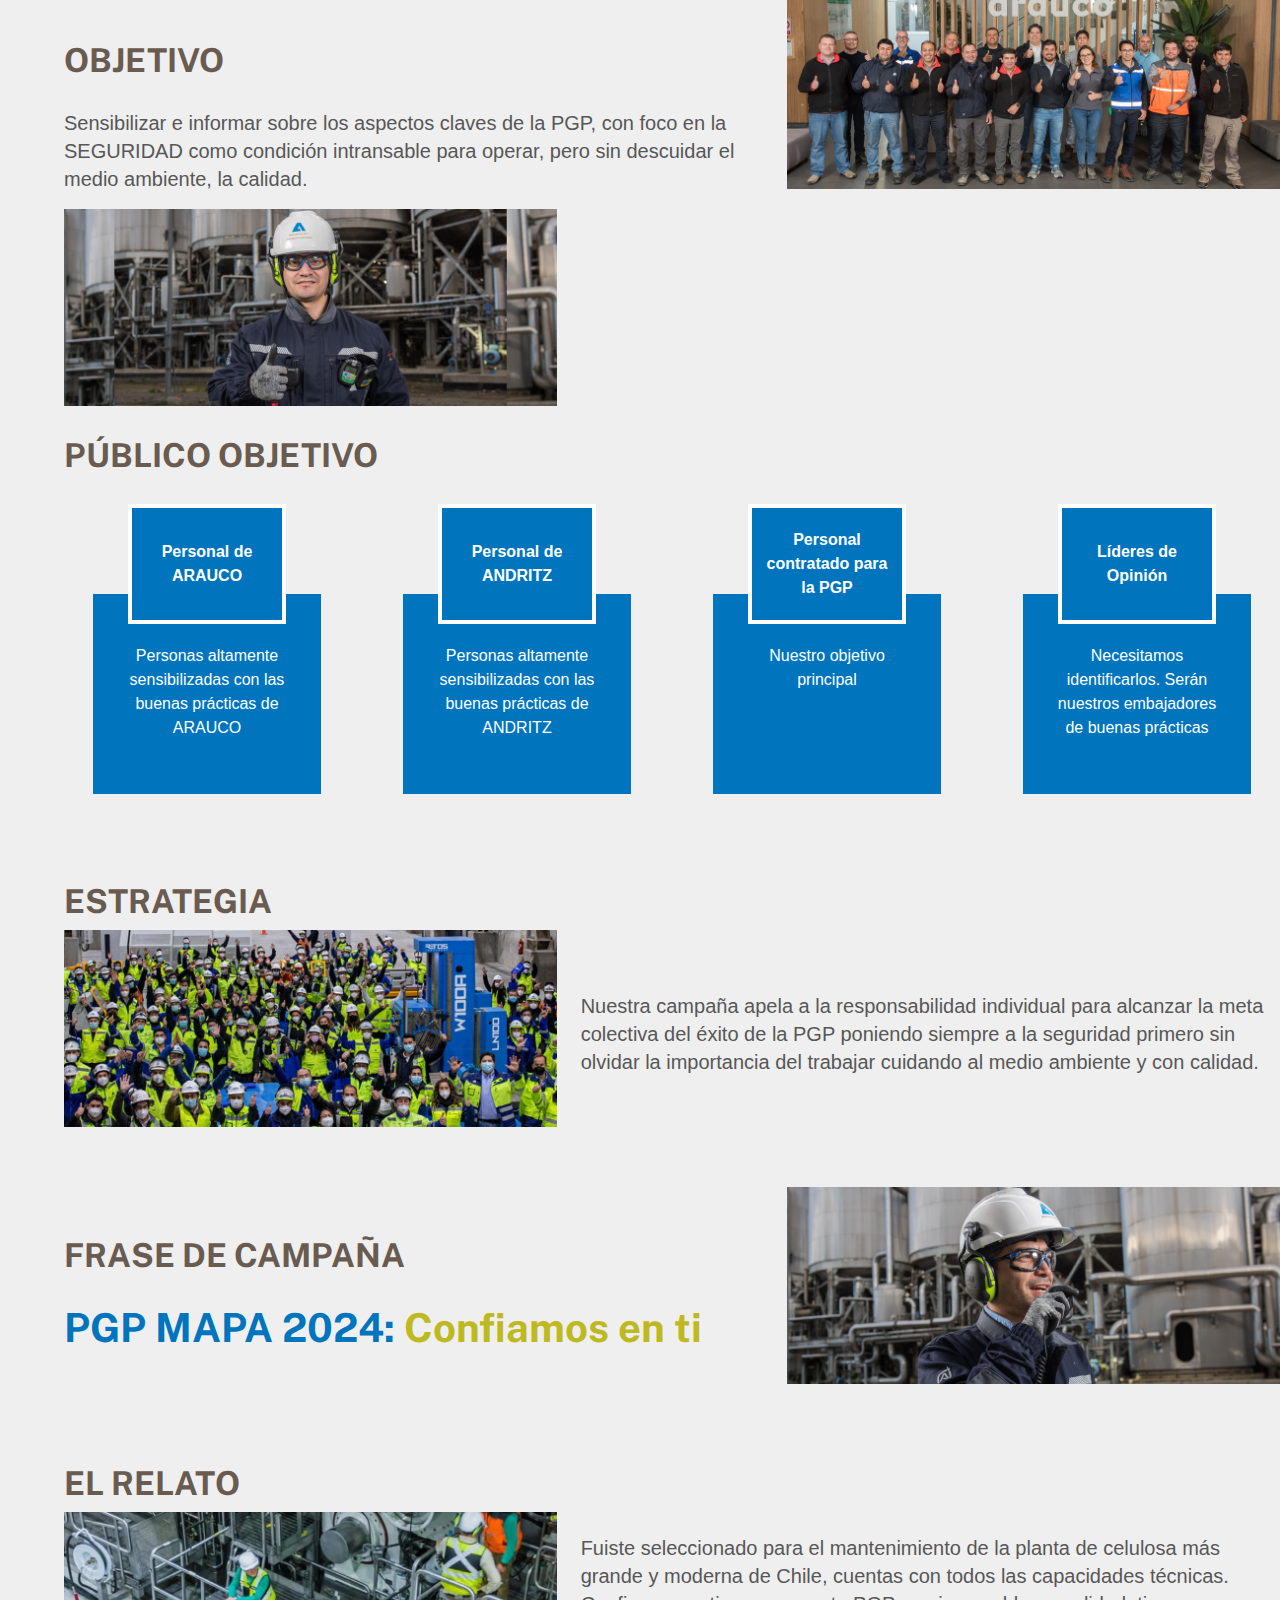
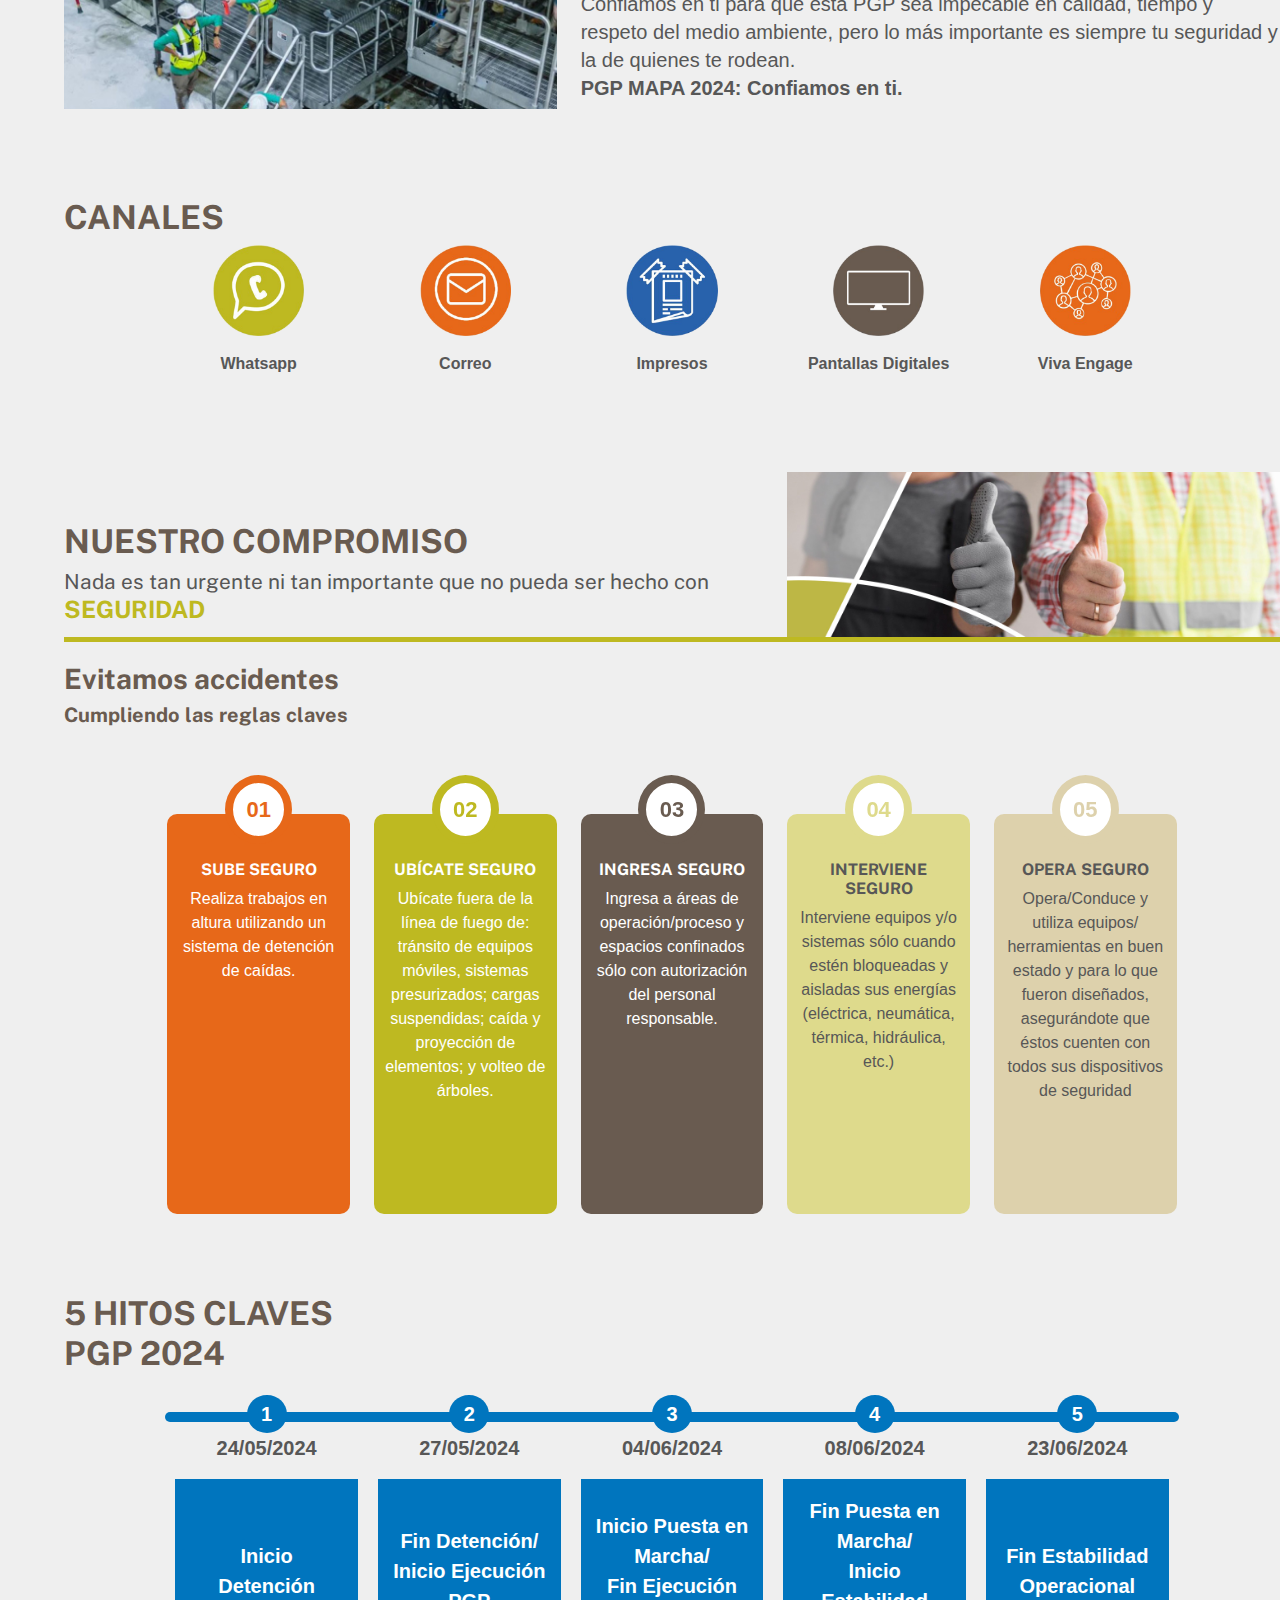
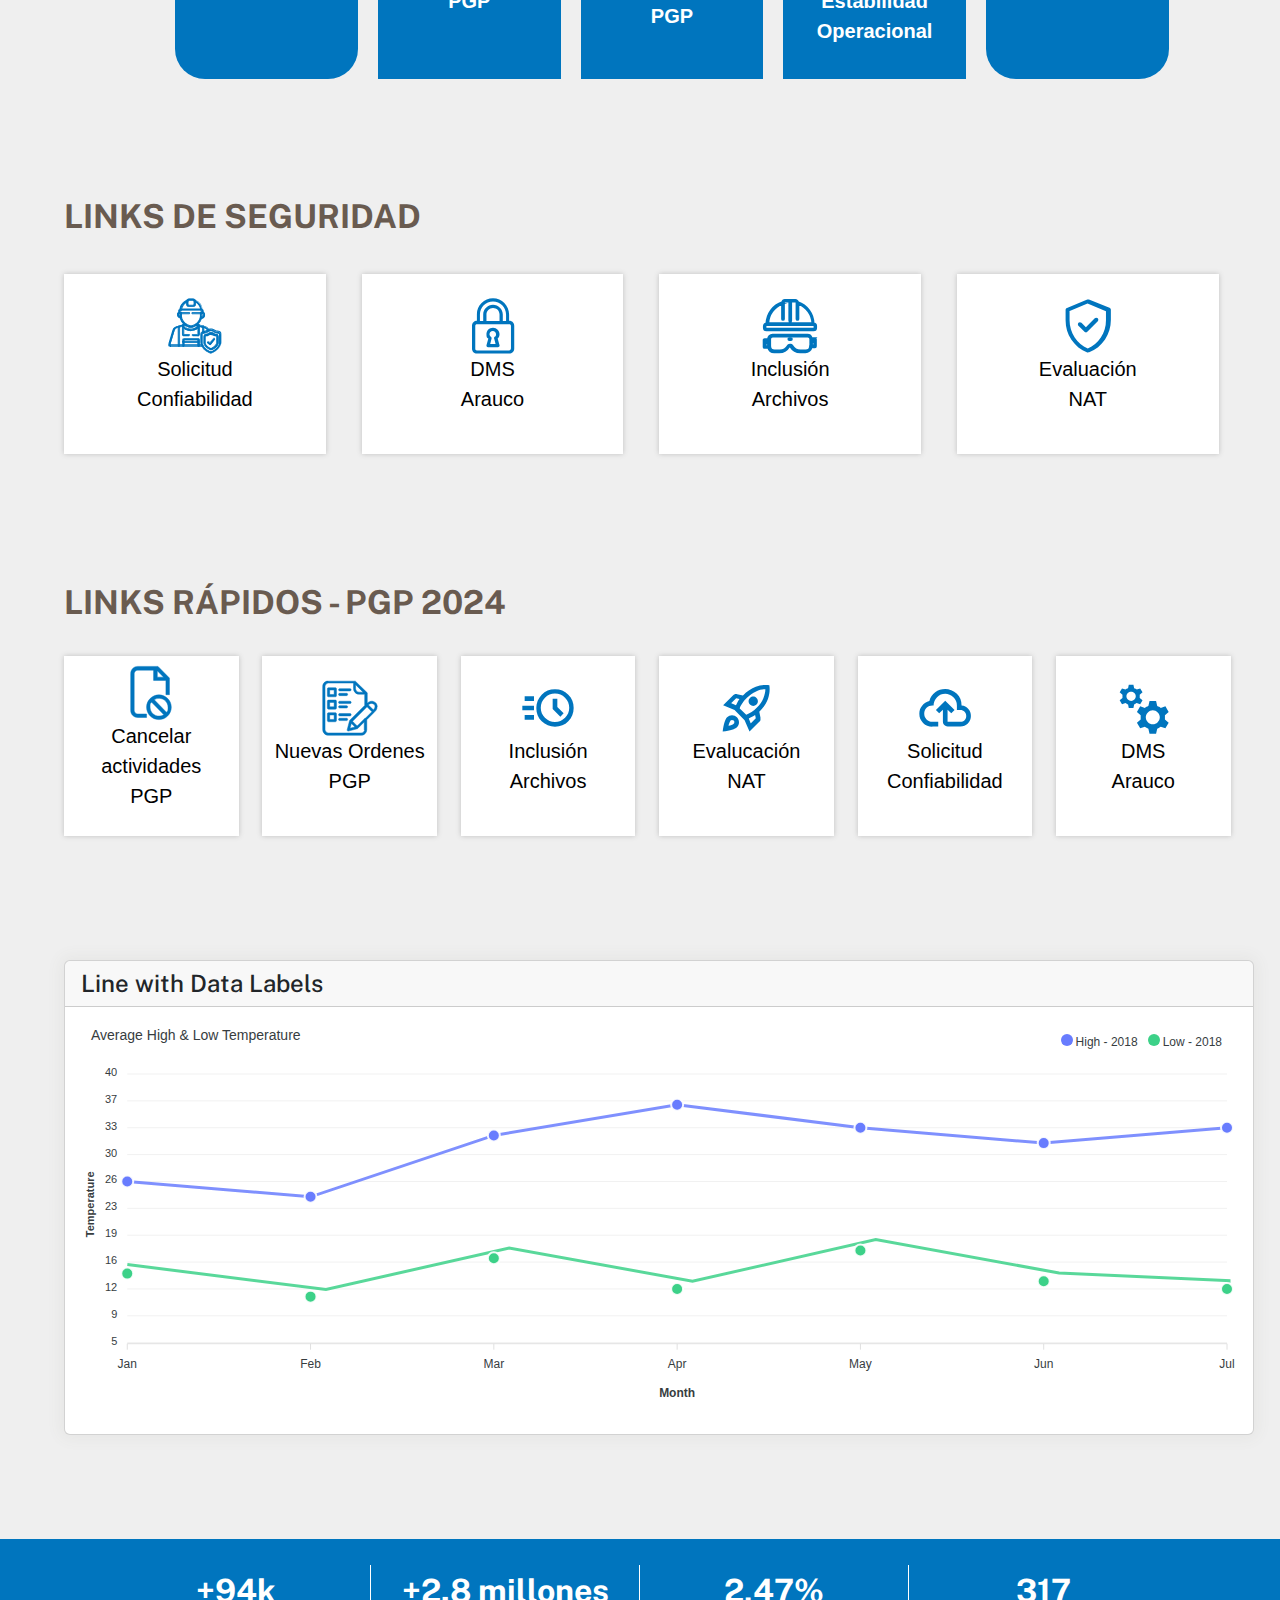
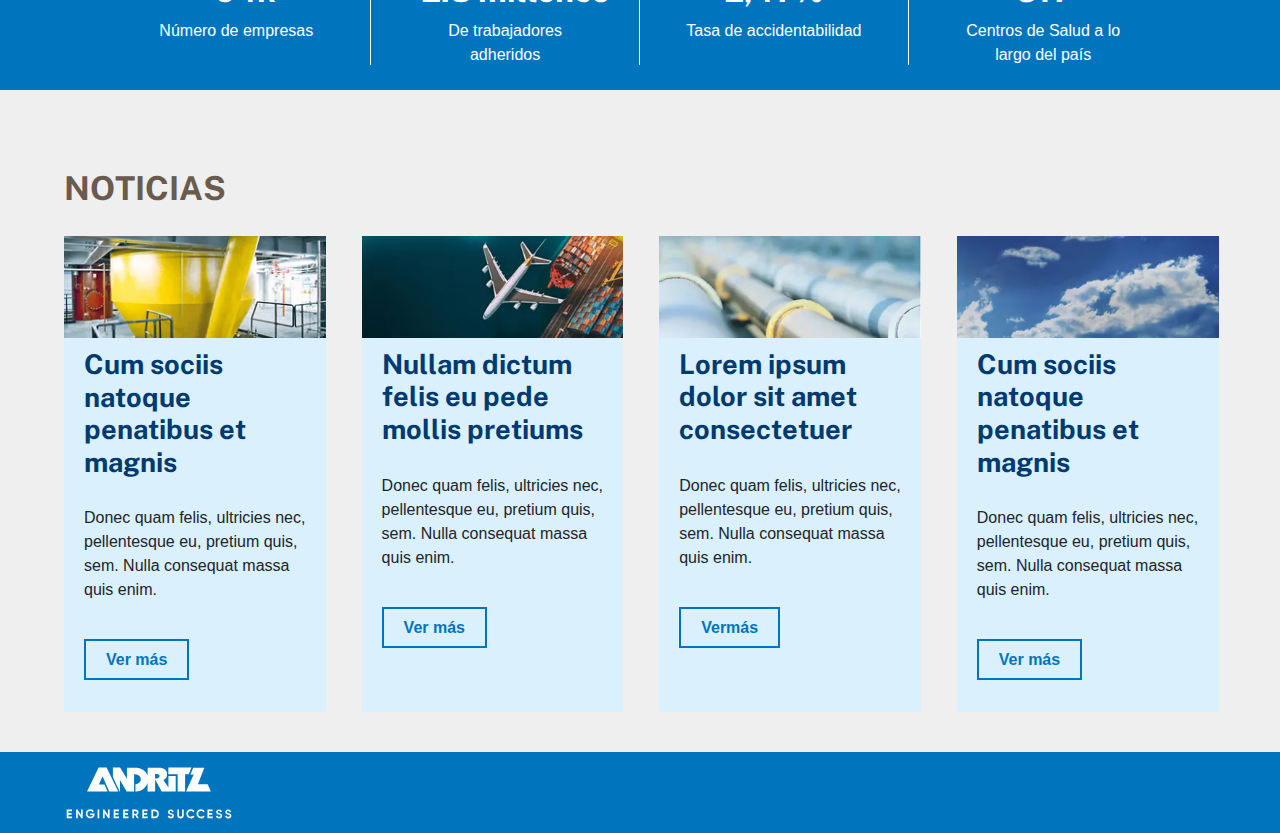
==== commit 1dbb48d2: "commit galeria videos2" ====
--- a/index.html
+++ b/index.html
@@ -80,164 +80,119 @@
         <div class="and-separador20"></div>
         <div class="and-separador20"></div>
 
-            <div class="container">
+
 
                 <div class="row">
-                    <div class="col-xl-4">
+                    <div class="col-xl-1"></div>
+                    <div class="col-xl-2">
                         <div class="card">
-                            <div class="card-header align-items-center d-flex">
-                                <h4 class="card-title mb-0 flex-grow-1" style="color: #0075BE;">Video PGP 2024 - 01</h4>
-
-                            </div><!-- end card header -->
                             <div class="card-body">
-                                <p class="text-muted">Espacio para texto de descripción del video.</p>
+                                <p class="text-muted">Video Promocional</p>
                                 <div class="live-preview">
                                     <!-- 4:3 aspect ratio -->
                                     <div class="ratio ratio-4x3">
-                                        <iframe class="rounded" src="https://www.youtube.com/embed/XHEATS9bTWA?si=NyPZoIVCNy-qGhjS" title="YouTube video" allowfullscreen></iframe>
+                                        <iframe class="rounded" src="https://www.youtube.com/embed/DuM45NBSLbc?si=clu02hbTp4C0pRsW" title="YouTube video" allowfullscreen></iframe>
                                     </div>
                                 </div>
                                 <div class="d-none code-view">
                                     <pre class="language-markup">
     <code>&lt;!-- Ratio Video 4:3 --&gt;
     &lt;div class=&quot;ratio ratio-4x3&quot;&gt;
-    &lt;iframe src=&quot;https://www.youtube.com/embed/XHEATS9bTWA?si=NyPZoIVCNy-qGhjS&quot; title=&quot;YouTube video&quot; allowfullscreen&gt;&lt;/iframe&gt;
+    &lt;iframe src=&quot;https://www.youtube.com/embed/DuM45NBSLbc?si=clu02hbTp4C0pRsW&quot; title=&quot;YouTube video&quot; allowfullscreen&gt;&lt;/iframe&gt;
     &lt;/div&gt;</code></pre>
                                 </div>
                             </div><!-- end card-body -->
                         </div><!-- end card -->
                     </div>
 
-                    <div class="col-xl-4">
+                    <div class="col-xl-2">
                         <div class="card">
-                            <div class="card-header align-items-center d-flex">
-                                <h4 class="card-title mb-0 flex-grow-1" style="color: #0075BE;">Video PGP 2024 - 02</h4>
-
-                            </div><!-- end card header -->
                             <div class="card-body">
-                                <p class="text-muted">Espacio para texto de descripción del video.</p>
+                                <p class="text-muted">Video Calidad</p>
                                 <div class="live-preview">
                                     <!-- 4:3 aspect ratio -->
                                     <div class="ratio ratio-4x3">
-                                        <iframe class="rounded" src="https://www.youtube.com/embed/QEzkVyhMDyk?si=8KJA39GKvSHdk3mE" title="YouTube video" allowfullscreen></iframe>
+                                        <iframe class="rounded" src="https://www.youtube.com/embed/rSyx_gbmn2Q?si=qBVui_-n7uwC5TSk" title="YouTube video" allowfullscreen></iframe>
                                     </div>
                                 </div>
                                 <div class="d-none code-view">
                                     <pre class="language-markup">
     <code>&lt;!-- Ratio Video 4:3 --&gt;
     &lt;div class=&quot;ratio ratio-4x3&quot;&gt;
-    &lt;iframe src=&quot;https://www.youtube.com/embed/QEzkVyhMDyk?si=8KJA39GKvSHdk3mE&quot; title=&quot;YouTube video&quot; allowfullscreen&gt;&lt;/iframe&gt;
+    &lt;iframe src=&quot;https://www.youtube.com/embed/rSyx_gbmn2Q?si=qBVui_-n7uwC5TSk&quot; title=&quot;YouTube video&quot; allowfullscreen&gt;&lt;/iframe&gt;
     &lt;/div&gt;</code></pre>
                                 </div>
                             </div><!-- end card-body -->
                         </div><!-- end card -->
                     </div>
 
-                    <div class="col-xl-4">
+                    <div class="col-xl-2">
                         <div class="card">
-                            <div class="card-header align-items-center d-flex">
-                                <h4 class="card-title mb-0 flex-grow-1" style="color: #0075BE;">Video PGP 2024 - 03</h4>
-
-                            </div><!-- end card header -->
                             <div class="card-body">
-                                <p class="text-muted">Espacio para texto de descripción del video.</p>
+                                <p class="text-muted">Video Inspiracional</p>
                                 <div class="live-preview">
                                     <!-- 4:3 aspect ratio -->
                                     <div class="ratio ratio-4x3">
-                                        <iframe class="rounded" src="https://www.youtube.com/embed/WpkbcRmX7us?si=TaeL-VbalpgdVAxM" title="YouTube video" allowfullscreen></iframe>
+                                        <iframe class="rounded" src="https://www.youtube.com/embed/E0zadew1HH0?si=C7hwqZAxMd6ScCfO" title="YouTube video" allowfullscreen></iframe>
                                     </div>
                                 </div>
                                 <div class="d-none code-view">
                                     <pre class="language-markup">
     <code>&lt;!-- Ratio Video 4:3 --&gt;
     &lt;div class=&quot;ratio ratio-4x3&quot;&gt;
-    &lt;iframe src=&quot;https://www.youtube.com/embed/1y_kfWUCFDQ&quot; title=&quot;YouTube video&quot; allowfullscreen&gt;&lt;/iframe&gt;
+    &lt;iframe src=&quot;https://www.youtube.com/embed/E0zadew1HH0?si=C7hwqZAxMd6ScCfO&quot; title=&quot;YouTube video&quot; allowfullscreen&gt;&lt;/iframe&gt;
     &lt;/div&gt;</code></pre>
                                 </div>
                             </div><!-- end card-body -->
                         </div><!-- end card -->
                     </div>
-                </div>
                 
-                <div class="row">
-                            <div class="col-xl-4">
+                            <div class="col-xl-2">
                                 <div class="card">
-                                    <div class="card-header align-items-center d-flex">
-                                        <h4 class="card-title mb-0 flex-grow-1" style="color: #0075BE;">Video PGP 2024 - 04</h4>
-
-                                    </div><!-- end card header -->
+
                                     <div class="card-body">
-                                        <p class="text-muted">Espacio para texto de descripción del video.</p>
+                                        <p class="text-muted">Video Seguridad</p>
                                         <div class="live-preview">
                                             <!-- 4:3 aspect ratio -->
                                             <div class="ratio ratio-4x3">
-                                                <iframe class="rounded" src="https://www.youtube.com/embed/qp3J1eRtKn0?si=bIKiHrgc5mbJf3aX" title="YouTube video" allowfullscreen></iframe>
+                                                <iframe class="rounded" src="https://www.youtube.com/embed/BPpvXlEDyZA?si=XPs9mspDUK9tHwhm" title="YouTube video" allowfullscreen></iframe>
                                             </div>
                                         </div>
                                         <div class="d-none code-view">
                                             <pre class="language-markup">
             <code>&lt;!-- Ratio Video 4:3 --&gt;
             &lt;div class=&quot;ratio ratio-4x3&quot;&gt;
-            &lt;iframe src=&quot;https://www.youtube.com/embed/qp3J1eRtKn0?si=bIKiHrgc5mbJf3aX&quot; title=&quot;YouTube video&quot; allowfullscreen&gt;&lt;/iframe&gt;
+            &lt;iframe src=&quot;https://www.youtube.com/embed/BPpvXlEDyZA?si=XPs9mspDUK9tHwhm&quot; title=&quot;YouTube video&quot; allowfullscreen&gt;&lt;/iframe&gt;
             &lt;/div&gt;</code></pre>
                                         </div>
                                     </div><!-- end card-body -->
                                 </div><!-- end card -->
                             </div>
 
-                            <div class="col-xl-4">
+                            <div class="col-xl-2">
                                 <div class="card">
-                                    <div class="card-header align-items-center d-flex">
-                                        <h4 class="card-title mb-0 flex-grow-1" style="color: #0075BE;">Video PGP 2024 - 05</h4>
-
-                                    </div><!-- end card header -->
                                     <div class="card-body">
-                                        <p class="text-muted">Espacio para texto de descripción del video.</p>
+                                        <p class="text-muted">Video Medio Ambiente</p>
                                         <div class="live-preview">
                                             <!-- 4:3 aspect ratio -->
                                             <div class="ratio ratio-4x3">
-                                                <iframe class="rounded" src="https://www.youtube.com/embed/jP2I6emgF9I?si=zy0KacWaoS_jniJx" title="YouTube video" allowfullscreen></iframe>
+                                                <iframe class="rounded" src="https://www.youtube.com/embed/qTGXTWP4DlE?si=YnatX9jL77yKieQA" title="YouTube video" allowfullscreen></iframe>
                                             </div>
                                         </div>
                                         <div class="d-none code-view">
                                             <pre class="language-markup">
             <code>&lt;!-- Ratio Video 4:3 --&gt;
             &lt;div class=&quot;ratio ratio-4x3&quot;&gt;
-            &lt;iframe src=&quot;https://www.youtube.com/embed/jP2I6emgF9I?si=zy0KacWaoS_jniJx&quot; title=&quot;YouTube video&quot; allowfullscreen&gt;&lt;/iframe&gt;
+            &lt;iframe src=&quot;https://www.youtube.com/embed/qTGXTWP4DlE?si=YnatX9jL77yKieQA&quot; title=&quot;YouTube video&quot; allowfullscreen&gt;&lt;/iframe&gt;
             &lt;/div&gt;</code></pre>
                                         </div>
                                     </div><!-- end card-body -->
                                 </div><!-- end card -->
                             </div>
 
-                            <div class="col-xl-4">
-                                <div class="card">
-                                    <div class="card-header align-items-center d-flex">
-                                        <h4 class="card-title mb-0 flex-grow-1" style="color: #0075BE;">Video PGP 2024 - 06</h4>
-
-                                    </div><!-- end card header -->
-                                    <div class="card-body">
-                                        <p class="text-muted">Espacio para texto de descripción del video.</p>
-                                        <div class="live-preview">
-                                            <!-- 4:3 aspect ratio -->
-                                            <div class="ratio ratio-4x3">
-                                                <iframe class="rounded" src="https://www.youtube.com/embed/8QQphBOMp-U?si=1OWlwqv9DqF0_vqU" title="YouTube video" allowfullscreen></iframe>
-                                            </div>
-                                        </div>
-                                        <div class="d-none code-view">
-                                            <pre class="language-markup">
-            <code>&lt;!-- Ratio Video 4:3 --&gt;
-            &lt;div class=&quot;ratio ratio-4x3&quot;&gt;
-            &lt;iframe src=&quot;https://www.youtube.com/embed/8QQphBOMp-U?si=1OWlwqv9DqF0_vqU&quot; title=&quot;YouTube video&quot; allowfullscreen&gt;&lt;/iframe&gt;
-            &lt;/div&gt;</code></pre>
-                                        </div>
-                                    </div><!-- end card-body -->
-                                </div><!-- end card -->
-                            </div>
-                </div>
-
-            </div><!-- end container -->
-
+  
+                </div>
+                <div class="col-xl-1"></div>
     </section>
     <!-- =====FIN VIDEOS====== -->
     
